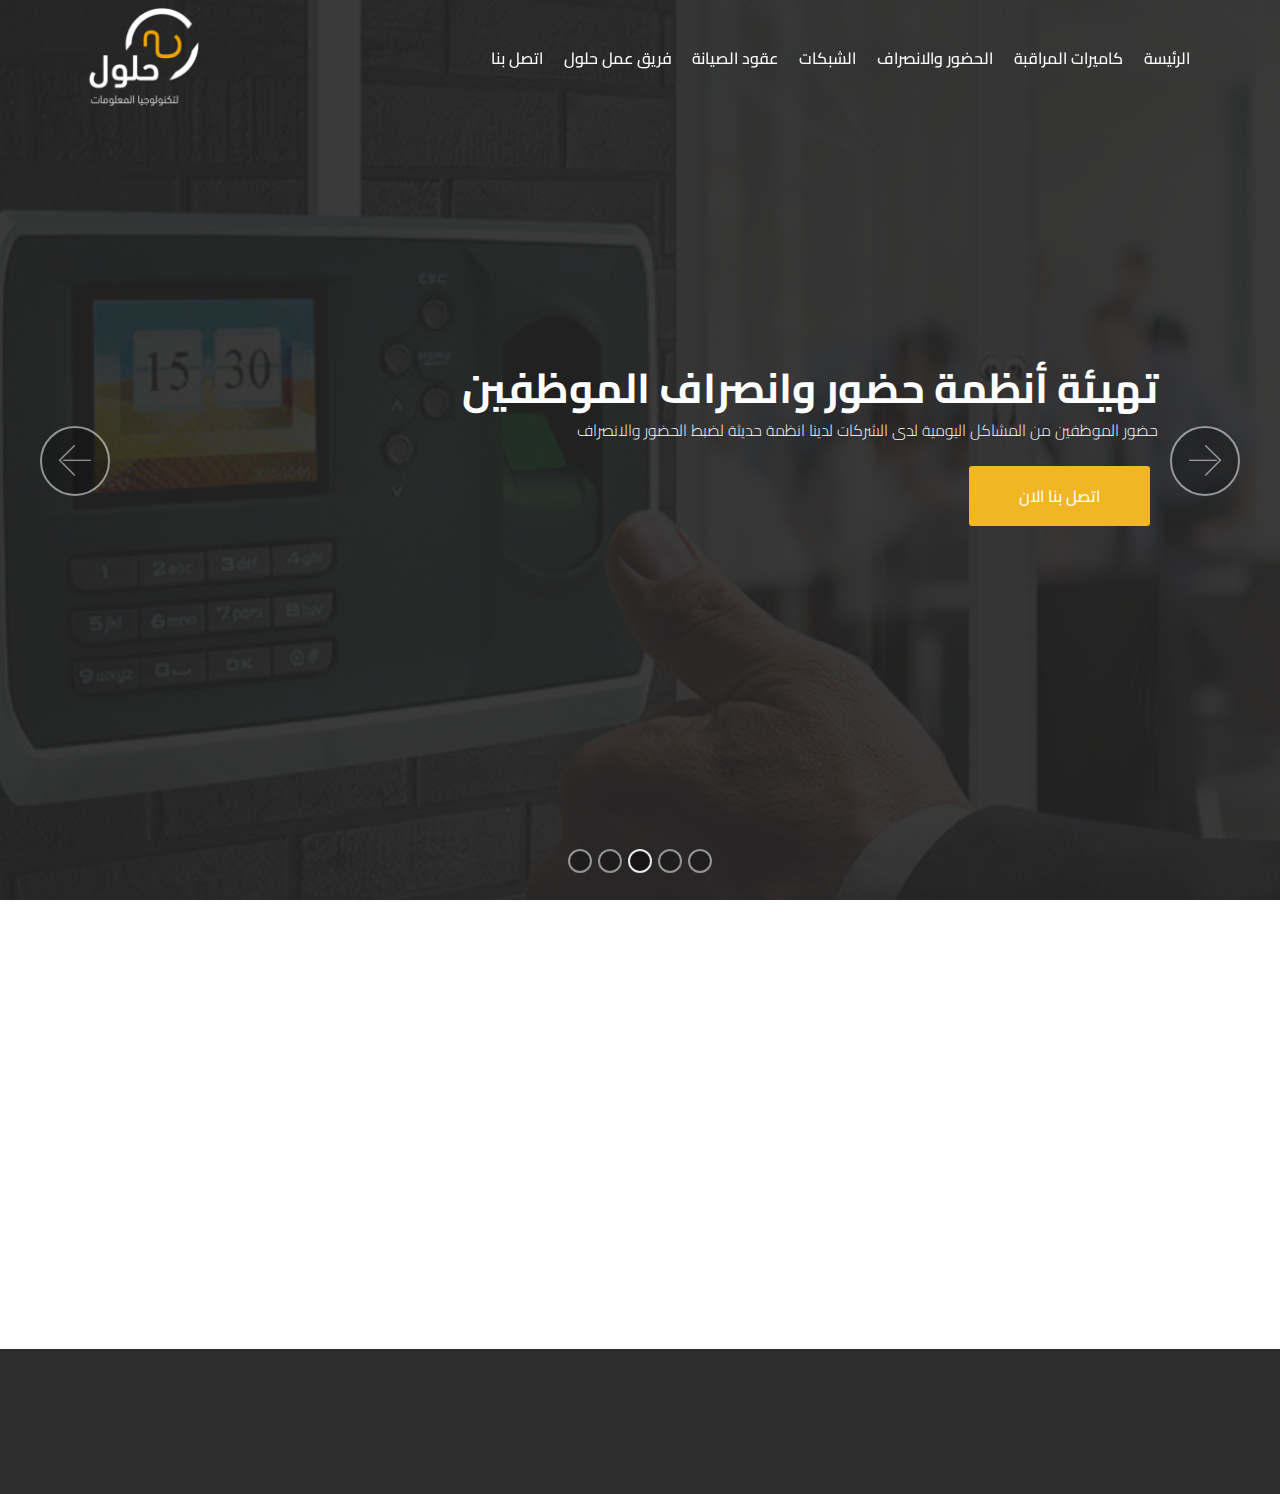
==== index.html @ 1676a1fb "create github pages" ====
<!DOCTYPE html>
<html  >
<head>
  <!-- Site made with Mobirise Website Builder v4.10.4, https://mobirise.com -->
  <meta charset="UTF-8">
  <meta http-equiv="X-UA-Compatible" content="IE=edge">
  <meta name="generator" content="Mobirise v4.10.4, mobirise.com">
  <meta name="viewport" content="width=device-width, initial-scale=1, minimum-scale=1">
  <link rel="shortcut icon" href="assets/images/logo-7oollool-122x101.png" type="image/x-icon">
  <meta name="description" content="">
  
  <title>Home</title>
  <link rel="stylesheet" href="assets/web/assets/mobirise-icons/mobirise-icons.css">
  <link rel="stylesheet" href="assets/tether/tether.min.css">
  <link rel="stylesheet" href="assets/bootstrap/css/bootstrap.min.css">
  <link rel="stylesheet" href="assets/bootstrap/css/bootstrap-grid.min.css">
  <link rel="stylesheet" href="assets/bootstrap/css/bootstrap-reboot.min.css">
  <link rel="stylesheet" href="assets/dropdown/css/style.css">
  <link rel="stylesheet" href="assets/socicon/css/styles.css">
  <link rel="stylesheet" href="assets/animatecss/animate.min.css">
  <link rel="stylesheet" href="assets/theme/css/style.css">
  <link rel="stylesheet" href="assets/mobirise/css/mbr-additional.css" type="text/css">
  
  
  
</head>
<body>
  <section class="menu cid-qTkzRZLJNu" once="menu" id="menu1-0">

    

    <nav class="navbar navbar-expand beta-menu navbar-dropdown align-items-center navbar-fixed-top navbar-toggleable-sm bg-color transparent">
        <button class="navbar-toggler navbar-toggler-right" type="button" data-toggle="collapse" data-target="#navbarSupportedContent" aria-controls="navbarSupportedContent" aria-expanded="false" aria-label="Toggle navigation">
            <div class="hamburger">
                <span></span>
                <span></span>
                <span></span>
                <span></span>
            </div>
        </button>
        <div class="menu-logo">
            <div class="navbar-brand">
                <span class="navbar-logo">
                    <a href="https://mobirise.com">
                         <img src="assets/images/logo-7oollool-122x101.png" alt="Mobirise" title="" style="height: 6.2rem;">
                    </a>
                </span>
                <span class="navbar-caption-wrap"><a class="navbar-caption text-white display-4" href="https://mobirise.com"></a></span>
            </div>
        </div>
        <div class="collapse navbar-collapse" id="navbarSupportedContent">
            <ul class="navbar-nav nav-dropdown nav-right" data-app-modern-menu="true"><li class="nav-item"><a class="nav-link link text-white display-4" href="index.html#contacts3-e">اتصل بنا</a></li><li class="nav-item"><a class="nav-link link text-white display-4" href="index.html">فريق عمل حلول</a></li><li class="nav-item">
                    <a class="nav-link link text-white display-4" href="index.html">عقود الصيانة</a>
                </li><li class="nav-item"><a class="nav-link link text-white display-4" href="index.html">
                        
                        الشبكات</a></li>
                <li class="nav-item"><a class="nav-link link text-white display-4" href="index.html">الحضور والانصراف</a></li><li class="nav-item"><a class="nav-link link text-white display-4" href="index.html">كاميرات المراقبة</a></li><li class="nav-item"><a class="nav-link link text-white display-4" href="index.html">الرئيسة</a></li></ul>
            
        </div>
    </nav>
</section>

<section class="engine"><a href="https://mobirise.info/v">html templates</a></section><section class="carousel slide cid-ru3PYH4fWN" data-interval="false" id="slider1-d">

    

    <div class="full-screen"><div class="mbr-slider slide carousel" data-pause="true" data-keyboard="false" data-ride="carousel" data-interval="3000"><ol class="carousel-indicators"><li data-app-prevent-settings="" data-target="#slider1-d" data-slide-to="0"></li><li data-app-prevent-settings="" data-target="#slider1-d" data-slide-to="1"></li><li data-app-prevent-settings="" data-target="#slider1-d" class=" active" data-slide-to="2"></li><li data-app-prevent-settings="" data-target="#slider1-d" data-slide-to="3"></li><li data-app-prevent-settings="" data-target="#slider1-d" data-slide-to="4"></li></ol><div class="carousel-inner" role="listbox"><div class="carousel-item slider-fullscreen-image" data-bg-video-slide="false" style="background-image: url(assets/images/closed-circuit-television-security-surveillance-207574-2000x1333.jpg);"><div class="container container-slide"><div class="image_wrapper"><div class="mbr-overlay" style="opacity: 0.9; background-color: rgb(37, 37, 37);"></div><img src="assets/images/closed-circuit-television-security-surveillance-207574-2000x1333.jpg"><div class="carousel-caption justify-content-center"><div class="col-10 align-right"><h2 class="mbr-fonts-style display-1"><strong>كاميرات مراقبة</strong></h2><p class="lead mbr-text mbr-fonts-style display-5">لدينا احدث انظمة كاميرات المراقبة للشركات والمدارس وتصلح لجميع الاغراض</p><div class="mbr-section-btn" buttons="0"><a class="btn display-5 btn-primary" href="index.html#contacts3-e">اتصل بنا الان&nbsp;</a> </div></div></div></div></div></div><div class="carousel-item slider-fullscreen-image" data-bg-video-slide="false" style="background-image: url(assets/images/mbr-1920x1397.jpg);"><div class="container container-slide"><div class="image_wrapper"><div class="mbr-overlay" style="opacity: 0.9; background-color: rgb(37, 37, 37);"></div><img src="assets/images/mbr-1920x1397.jpg"><div class="carousel-caption justify-content-center"><div class="col-10 align-right"><h2 class="mbr-fonts-style display-1"><strong>تصميم وتنفيذ شبكات المعلومات والسيرفرات</strong></h2><p class="lead mbr-text mbr-fonts-style display-5">تقوم حلول بتصميم وتنفيذ شبكات المعلومات باحدث الاجهزة كذلك السيرفرات</p><div class="mbr-section-btn" buttons="0"><a class="btn display-5 btn-primary" href="index.html#contacts3-e">اتصل بنا الان </a> </div></div></div></div></div></div><div class="carousel-item slider-fullscreen-image active" data-bg-video-slide="false" style="background-image: url(assets/images/time-attendance-system-1-678x424.jpg);"><div class="container container-slide"><div class="image_wrapper"><div class="mbr-overlay" style="opacity: 0.9; background-color: rgb(37, 37, 37);"></div><img src="assets/images/time-attendance-system-1-678x424.jpg"><div class="carousel-caption justify-content-center"><div class="col-10 align-right"><h2 class="mbr-fonts-style display-1"><strong>&nbsp;تهيئة أنظمة حضور وانصراف الموظفين</strong></h2><p class="lead mbr-text mbr-fonts-style display-5">حضور الموظفين من المشاكل اليومية لدى الشركات لدينا انظمة حديثة لضبط الحضور والانصراف</p><div class="mbr-section-btn" buttons="0"><a class="btn display-5 btn-primary" href="index.html#contacts3-e">اتصل بنا الان </a> </div></div></div></div></div></div><div class="carousel-item slider-fullscreen-image" data-bg-video-slide="false" style="background-image: url(assets/images/l-10157798-2-600x532.jpg);"><div class="container container-slide"><div class="image_wrapper"><div class="mbr-overlay" style="opacity: 0.9; background-color: rgb(37, 37, 37);"></div><img src="assets/images/l-10157798-2-600x532.jpg"><div class="carousel-caption justify-content-center"><div class="col-10 align-right"><h2 class="mbr-fonts-style display-1"><strong>صيانة كافة انواع الطابعات والاسكانرات</strong></h2><p class="lead mbr-text mbr-fonts-style display-5">تقوم حلول بصيانة جميع الاجهزة</p><div class="mbr-section-btn" buttons="0"><a class="btn display-5 btn-primary" href="index.html#contacts3-e">اتصل بنا الان </a> </div></div></div></div></div></div><div class="carousel-item slider-fullscreen-image" data-bg-video-slide="false" style="background-image: url(assets/images/mbr-1920x1277.jpg);"><div class="container container-slide"><div class="image_wrapper"><div class="mbr-overlay" style="opacity: 0.9; background-color: rgb(37, 37, 37);"></div><img src="assets/images/mbr-1920x1277.jpg"><div class="carousel-caption justify-content-center"><div class="col-10 align-right"><h2 class="mbr-fonts-style display-1"><strong>تقديم الدعم الفنى للمؤسسات والشركات&nbsp;</strong></h2><p class="lead mbr-text mbr-fonts-style display-5">نقدم فى حلول عقود صيانة سنوية للشركات لضمان مستوى خدمة جيدة</p><div class="mbr-section-btn" buttons="0"><a class="btn display-5 btn-primary" href="index.html#contacts3-e">اتصل بنا الان&nbsp;</a> </div></div></div></div></div></div></div><a data-app-prevent-settings="" class="carousel-control carousel-control-prev" role="button" data-slide="prev" href="#slider1-d"><span aria-hidden="true" class="mbri-left mbr-iconfont"></span><span class="sr-only">Previous</span></a><a data-app-prevent-settings="" class="carousel-control carousel-control-next" role="button" data-slide="next" href="#slider1-d"><span aria-hidden="true" class="mbri-right mbr-iconfont"></span><span class="sr-only">Next</span></a></div></div>

</section>

<section class="mbr-section contacts3 cid-ru4578Uzch" id="contacts3-e">
    <!---->
    
    <!---->
    <!--Overlay-->
    
    <!--Container-->
    <div class="container">
        <div class="row">
            <!--Titles-->
            <div class="title col-12">
                <h2 class="align-left mbr-fonts-style display-1"><strong>اتصل بنا</strong></h2>
                
            </div>
            <div class="col-12">
                <div class="row">
                    <div class="col-12 col-md-6">
                        <div class="wrapper">
                            <span class="iconfont-wrapper">
                                <span class="amp-iconfont icon fa-thumbs-o-up fa"></span>
                            </span>
                            <div class="b-info b-adress">
                                <h5 class="align-left mbr-fonts-style display-5">
                                    العنوان</h5>
                                <p class="mbr-text align-left mbr-fonts-style display-7">
                                    شارع احمد عرابى</p>
                            </div>
                        </div>
                    </div>
                    <div class="col-12 col-md-6">
                        <div class="wrapper">
                            <span class="iconfont-wrapper">
                                <span class="amp-iconfont icon fa-phone fa"></span>
                            </span>
                            <div class="b-info b-phone">
                                <h5 class="align-left mbr-fonts-style display-5">
                                    ارقام التليفونات</h5>
                                <p class="mbr-text align-left mbr-fonts-style display-7">
                                    01554900015</p>
                            </div>
                        </div>
                    </div>
                    <div class="col-12 col-md-6">
                        <div class="wrapper">
                            <span class="iconfont-wrapper">
                                <span class="amp-iconfont icon fa-comment-o fa"></span>
                            </span>
                            <div class="b-info b-mail">
                                <h5 class="align-left mbr-fonts-style display-5">
                                    البريد الاليكترونى</h5>
                                <p class="mbr-text align-left mbr-fonts-style display-7">
                                    info@7oollool.com</p>
                            </div>
                        </div>
                    </div>
                    <div class="col-12 col-md-6">
                        <div class="wrapper">
                            <span class="iconfont-wrapper">
                                <span class="amp-iconfont icon fa-th-large fa"></span>
                            </span>
                            <div class="b-info b-mail">
                                <h5 class="align-left mbr-fonts-style display-5">
                                    ساعات العمل</h5>
                                <p class="mbr-text align-left mbr-fonts-style display-7">من الساعة 8 الى 9 مساءا</p>
                            </div>
                        </div>
                    </div>
                </div>
            </div>
        </div>
    </div>
</section>

<section once="footers" class="cid-ru45fCv34z" id="footer7-f">

    

    

    <div class="container">
        <div class="media-container-row align-center mbr-white">
            <div class="row row-links">
                <ul class="foot-menu">
                    
                    
                    
                    
                    
                <li class="foot-menu-item mbr-fonts-style display-7"></li><li class="foot-menu-item mbr-fonts-style display-7"></li><li class="foot-menu-item mbr-fonts-style display-7"></li><li class="foot-menu-item mbr-fonts-style display-7"></li><li class="foot-menu-item mbr-fonts-style display-7"></li></ul>
            </div>
            <div class="row social-row">
                <div class="social-list align-right pb-2">
                    
                    
                    
                    
                    
                    
                <div class="soc-item">
                        <a href="index.html" target="_blank">
                            <span class="mbr-iconfont mbr-iconfont-social socicon-twitter socicon"></span>
                        </a>
                    </div><div class="soc-item">
                        <a href="https://www.facebook.com/7oollool" target="_blank">
                            <span class="mbr-iconfont mbr-iconfont-social socicon-facebook socicon"></span>
                        </a>
                    </div><div class="soc-item">
                        <a href="index.html" target="_blank">
                            <span class="mbr-iconfont mbr-iconfont-social socicon-youtube socicon"></span>
                        </a>
                    </div><div class="soc-item">
                        <a href="index.html" target="_blank">
                            <span class="mbr-iconfont mbr-iconfont-social socicon-instagram socicon"></span>
                        </a>
                    </div><div class="soc-item">
                        <a href="index.html" target="_blank">
                            <span class="mbr-iconfont mbr-iconfont-social socicon-googleplus socicon"></span>
                        </a>
                    </div><div class="soc-item">
                        <a href="index.html" target="_blank">
                            <span class="mbr-iconfont mbr-iconfont-social socicon-behance socicon"></span>
                        </a>
                    </div></div>
            </div>
            <div class="row row-copirayt">
                <p class="mbr-text mb-0 mbr-fonts-style mbr-white align-center display-7">
                    جميع الحقوق محفوظة لشركة حلول لتكنولوجيا المعلومات</p>
            </div>
        </div>
    </div>
</section>


  <script src="assets/web/assets/jquery/jquery.min.js"></script>
  <script src="assets/popper/popper.min.js"></script>
  <script src="assets/tether/tether.min.js"></script>
  <script src="assets/bootstrap/js/bootstrap.min.js"></script>
  <script src="assets/smoothscroll/smooth-scroll.js"></script>
  <script src="assets/dropdown/js/nav-dropdown.js"></script>
  <script src="assets/dropdown/js/navbar-dropdown.js"></script>
  <script src="assets/touchswipe/jquery.touch-swipe.min.js"></script>
  <script src="assets/viewportchecker/jquery.viewportchecker.js"></script>
  <script src="assets/ytplayer/jquery.mb.ytplayer.min.js"></script>
  <script src="assets/vimeoplayer/jquery.mb.vimeo_player.js"></script>
  <script src="assets/bootstrapcarouselswipe/bootstrap-carousel-swipe.js"></script>
  <script src="assets/theme/js/script.js"></script>
  <script src="assets/slidervideo/script.js"></script>
  
  
 <div id="scrollToTop" class="scrollToTop mbr-arrow-up"><a style="text-align: center;"><i class="mbr-arrow-up-icon mbr-arrow-up-icon-cm cm-icon cm-icon-smallarrow-up"></i></a></div>
    <input name="animation" type="hidden">
  </body>
</html>
---- assets/web/assets/mobirise-icons/mobirise-icons.css ----
@font-face {
  font-family: 'MobiriseIcons';
  src:  url('mobirise-icons.eot?spat4u');
  src:  url('mobirise-icons.eot?spat4u#iefix') format('embedded-opentype'),
    url('mobirise-icons.ttf?spat4u') format('truetype'),
    url('mobirise-icons.woff?spat4u') format('woff'),
    url('mobirise-icons.svg?spat4u#MobiriseIcons') format('svg');
  font-weight: normal;
  font-style: normal;
}

[class^="mbri-"], [class*=" mbri-"] {
  /* use !important to prevent issues with browser extensions that change fonts */
  font-family: MobiriseIcons !important;
  speak: none;
  font-style: normal;
  font-weight: normal;
  font-variant: normal;
  text-transform: none;
  line-height: 1;

  /* Better Font Rendering =========== */
  -webkit-font-smoothing: antialiased;
  -moz-osx-font-smoothing: grayscale;
}

.mbri-add-submenu:before {
  content: "\e900";
}
.mbri-alert:before {
  content: "\e901";
}
.mbri-align-center:before {
  content: "\e902";
}
.mbri-align-justify:before {
  content: "\e903";
}
.mbri-align-left:before {
  content: "\e904";
}
.mbri-align-right:before {
  content: "\e905";
}
.mbri-android:before {
  content: "\e906";
}
.mbri-apple:before {
  content: "\e907";
}
.mbri-arrow-down:before {
  content: "\e908";
}
.mbri-arrow-next:before {
  content: "\e909";
}
.mbri-arrow-prev:before {
  content: "\e90a";
}
.mbri-arrow-up:before {
  content: "\e90b";
}
.mbri-bold:before {
  content: "\e90c";
}
.mbri-bookmark:before {
  content: "\e90d";
}
.mbri-bootstrap:before {
  content: "\e90e";
}
.mbri-briefcase:before {
  content: "\e90f";
}
.mbri-browse:before {
  content: "\e910";
}
.mbri-bulleted-list:before {
  content: "\e911";
}
.mbri-calendar:before {
  content: "\e912";
}
.mbri-camera:before {
  content: "\e913";
}
.mbri-cart-add:before {
  content: "\e914";
}
.mbri-cart-full:before {
  content: "\e915";
}
.mbri-cash:before {
  content: "\e916";
}
.mbri-change-style:before {
  content: "\e917";
}
.mbri-chat:before {
  content: "\e918";
}
.mbri-clock:before {
  content: "\e919";
}
.mbri-close:before {
  content: "\e91a";
}
.mbri-cloud:before {
  content: "\e91b";
}
.mbri-code:before {
  content: "\e91c";
}
.mbri-contact-form:before {
  content: "\e91d";
}
.mbri-credit-card:before {
  content: "\e91e";
}
.mbri-cursor-click:before {
  content: "\e91f";
}
.mbri-cust-feedback:before {
  content: "\e920";
}
.mbri-database:before {
  content: "\e921";
}
.mbri-delivery:before {
  content: "\e922";
}
.mbri-desktop:before {
  content: "\e923";
}
.mbri-devices:before {
  content: "\e924";
}
.mbri-down:before {
  content: "\e925";
}
.mbri-download:before {
  content: "\e989";
}
.mbri-drag-n-drop:before {
  content: "\e927";
}
.mbri-drag-n-drop2:before {
  content: "\e928";
}
.mbri-edit:before {
  content: "\e929";
}
.mbri-edit2:before {
  content: "\e92a";
}
.mbri-error:before {
  content: "\e92b";
}
.mbri-extension:before {
  content: "\e92c";
}
.mbri-features:before {
  content: "\e92d";
}
.mbri-file:before {
  content: "\e92e";
}
.mbri-flag:before {
  content: "\e92f";
}
.mbri-folder:before {
  content: "\e930";
}
.mbri-gift:before {
  content: "\e931";
}
.mbri-github:before {
  content: "\e932";
}
.mbri-globe:before {
  content: "\e933";
}
.mbri-globe-2:before {
  content: "\e934";
}
.mbri-growing-chart:before {
  content: "\e935";
}
.mbri-hearth:before {
  content: "\e936";
}
.mbri-help:before {
  content: "\e937";
}
.mbri-home:before {
  content: "\e938";
}
.mbri-hot-cup:before {
  content: "\e939";
}
.mbri-idea:before {
  content: "\e93a";
}
.mbri-image-gallery:before {
  content: "\e93b";
}
.mbri-image-slider:before {
  content: "\e93c";
}
.mbri-info:before {
  content: "\e93d";
}
.mbri-italic:before {
  content: "\e93e";
}
.mbri-key:before {
  content: "\e93f";
}
.mbri-laptop:before {
  content: "\e940";
}
.mbri-layers:before {
  content: "\e941";
}
.mbri-left-right:before {
  content: "\e942";
}
.mbri-left:before {
  content: "\e943";
}
.mbri-letter:before {
  content: "\e944";
}
.mbri-like:before {
  content: "\e945";
}
.mbri-link:before {
  content: "\e946";
}
.mbri-lock:before {
  content: "\e947";
}
.mbri-login:before {
  content: "\e948";
}
.mbri-logout:before {
  content: "\e949";
}
.mbri-magic-stick:before {
  content: "\e94a";
}
.mbri-map-pin:before {
  content: "\e94b";
}
.mbri-menu:before {
  content: "\e94c";
}
.mbri-mobile:before {
  content: "\e94d";
}
.mbri-mobile2:before {
  content: "\e94e";
}
.mbri-mobirise:before {
  content: "\e94f";
}
.mbri-more-horizontal:before {
  content: "\e950";
}
.mbri-more-vertical:before {
  content: "\e951";
}
.mbri-music:before {
  content: "\e952";
}
.mbri-new-file:before {
  content: "\e953";
}
.mbri-numbered-list:before {
  content: "\e954";
}
.mbri-opened-folder:before {
  content: "\e955";
}
.mbri-pages:before {
  content: "\e956";
}
.mbri-paper-plane:before {
  content: "\e957";
}
.mbri-paperclip:before {
  content: "\e958";
}
.mbri-photo:before {
  content: "\e959";
}
.mbri-photos:before {
  content: "\e95a";
}
.mbri-pin:before {
  content: "\e95b";
}
.mbri-play:before {
  content: "\e95c";
}
.mbri-plus:before {
  content: "\e95d";
}
.mbri-preview:before {
  content: "\e95e";
}
.mbri-print:before {
  content: "\e95f";
}
.mbri-protect:before {
  content: "\e960";
}
.mbri-question:before {
  content: "\e961";
}
.mbri-quote-left:before {
  content: "\e962";
}
.mbri-quote-right:before {
  content: "\e963";
}
.mbri-refresh:before {
  content: "\e964";
}
.mbri-responsive:before {
  content: "\e965";
}
.mbri-right:before {
  content: "\e966";
}
.mbri-rocket:before {
  content: "\e967";
}
.mbri-sad-face:before {
  content: "\e968";
}
.mbri-sale:before {
  content: "\e969";
}
.mbri-save:before {
  content: "\e96a";
}
.mbri-search:before {
  content: "\e96b";
}
.mbri-setting:before {
  content: "\e96c";
}
.mbri-setting2:before {
  content: "\e96d";
}
.mbri-setting3:before {
  content: "\e96e";
}
.mbri-share:before {
  content: "\e96f";
}
.mbri-shopping-bag:before {
  content: "\e970";
}
.mbri-shopping-basket:before {
  content: "\e971";
}
.mbri-shopping-cart:before {
  content: "\e972";
}
.mbri-sites:before {
  content: "\e973";
}
.mbri-smile-face:before {
  content: "\e974";
}
.mbri-speed:before {
  content: "\e975";
}
.mbri-star:before {
  content: "\e976";
}
.mbri-success:before {
  content: "\e977";
}
.mbri-sun:before {
  content: "\e978";
}
.mbri-sun2:before {
  content: "\e979";
}
.mbri-tablet:before {
  content: "\e97a";
}
.mbri-tablet-vertical:before {
  content: "\e97b";
}
.mbri-target:before {
  content: "\e97c";
}
.mbri-timer:before {
  content: "\e97d";
}
.mbri-to-ftp:before {
  content: "\e97e";
}
.mbri-to-local-drive:before {
  content: "\e97f";
}
.mbri-touch-swipe:before {
  content: "\e980";
}
.mbri-touch:before {
  content: "\e981";
}
.mbri-trash:before {
  content: "\e982";
}
.mbri-underline:before {
  content: "\e983";
}
.mbri-unlink:before {
  content: "\e984";
}
.mbri-unlock:before {
  content: "\e985";
}
.mbri-up-down:before {
  content: "\e986";
}
.mbri-up:before {
  content: "\e987";
}
.mbri-update:before {
  content: "\e988";
}
.mbri-upload:before {
 content: "\e926"; 
}
.mbri-user:before {
  content: "\e98a";
}
.mbri-user2:before {
  content: "\e98b";
}
.mbri-users:before {
  content: "\e98c";
}
.mbri-video:before {
  content: "\e98d";
}
.mbri-video-play:before {
  content: "\e98e";
}
.mbri-watch:before {
  content: "\e98f";
}
.mbri-website-theme:before {
  content: "\e990";
}
.mbri-wifi:before {
  content: "\e991";
}
.mbri-windows:before {
  content: "\e992";
}
.mbri-zoom-out:before {
  content: "\e993";
}
.mbri-redo:before {
  content: "\e994";
}
.mbri-undo:before {
  content: "\e995";
}
---- assets/dropdown/css/style.css ----
.navbar-dropdown {
  left: 0;
  padding: 0;
  position: absolute;
  right: 0;
  top: 0;
  transition: all 0.45s ease;
  z-index: 1030;
  background: #282828; }
  .navbar-dropdown .navbar-logo {
    margin-right: 0.8rem;
    transition: margin 0.3s ease-in-out;
    vertical-align: middle; }
    .navbar-dropdown .navbar-logo img {
      height: 3.125rem;
      transition: all 0.3s ease-in-out; }
    .navbar-dropdown .navbar-logo.mbr-iconfont {
      font-size: 3.125rem;
      line-height: 3.125rem; }
  .navbar-dropdown .navbar-caption {
    font-weight: 700;
    white-space: normal;
    vertical-align: -4px;
    line-height: 3.125rem !important; }
    .navbar-dropdown .navbar-caption, .navbar-dropdown .navbar-caption:hover {
      color: inherit;
      text-decoration: none; }
  .navbar-dropdown .mbr-iconfont + .navbar-caption {
    vertical-align: -1px; }
  .navbar-dropdown.navbar-fixed-top {
    position: fixed; }
  .navbar-dropdown .navbar-brand span {
    vertical-align: -4px; }
  .navbar-dropdown.bg-color.transparent {
    background: none; }
  .navbar-dropdown.navbar-short .navbar-brand {
    padding: 0.625rem 0; }
    .navbar-dropdown.navbar-short .navbar-brand span {
      vertical-align: -1px; }
  .navbar-dropdown.navbar-short .navbar-caption {
    line-height: 2.375rem !important;
    vertical-align: -2px; }
  .navbar-dropdown.navbar-short .navbar-logo {
    margin-right: 0.5rem; }
    .navbar-dropdown.navbar-short .navbar-logo img {
      height: 2.375rem; }
    .navbar-dropdown.navbar-short .navbar-logo.mbr-iconfont {
      font-size: 2.375rem;
      line-height: 2.375rem; }
  .navbar-dropdown.navbar-short .mbr-table-cell {
    height: 3.625rem; }
  .navbar-dropdown .navbar-close {
    left: 0.6875rem;
    position: fixed;
    top: 0.75rem;
    z-index: 1000; }
  .navbar-dropdown .hamburger-icon {
    content: "";
    display: inline-block;
    vertical-align: middle;
    width: 16px;
    -webkit-box-shadow: 0 -6px 0 1px #282828,0 0 0 1px #282828,0 6px 0 1px #282828;
    -moz-box-shadow: 0 -6px 0 1px #282828,0 0 0 1px #282828,0 6px 0 1px #282828;
    box-shadow: 0 -6px 0 1px #282828,0 0 0 1px #282828,0 6px 0 1px #282828; }

.dropdown-menu .dropdown-toggle[data-toggle="dropdown-submenu"]::after {
  border-bottom: 0.35em solid transparent;
  border-left: 0.35em solid;
  border-right: 0;
  border-top: 0.35em solid transparent;
  margin-left: 0.3rem; }

.dropdown-menu .dropdown-item:focus {
  outline: 0; }

.nav-dropdown {
  font-size: 0.75rem;
  font-weight: 500;
  height: auto !important; }
  .nav-dropdown .nav-btn {
    padding-left: 1rem; }
  .nav-dropdown .link {
    margin: .667em 1.667em;
    font-weight: 500;
    padding: 0;
    transition: color .2s ease-in-out; }
    .nav-dropdown .link.dropdown-toggle {
      margin-right: 2.583em; }
      .nav-dropdown .link.dropdown-toggle::after {
        margin-left: .25rem;
        border-top: 0.35em solid;
        border-right: 0.35em solid transparent;
        border-left: 0.35em solid transparent;
        border-bottom: 0; }
      .nav-dropdown .link.dropdown-toggle[aria-expanded="true"] {
        margin: 0;
        padding: 0.667em 3.263em  0.667em 1.667em; }
  .nav-dropdown .link::after,
  .nav-dropdown .dropdown-item::after {
    color: inherit; }
  .nav-dropdown .btn {
    font-size: 0.75rem;
    font-weight: 700;
    letter-spacing: 0;
    margin-bottom: 0;
    padding-left: 1.25rem;
    padding-right: 1.25rem; }
  .nav-dropdown .dropdown-menu {
    border-radius: 0;
    border: 0;
    left: 0;
    margin: 0;
    padding-bottom: 1.25rem;
    padding-top: 1.25rem;
    position: relative; }
  .nav-dropdown .dropdown-submenu {
    margin-left: 0.125rem;
    top: 0; }
  .nav-dropdown .dropdown-item {
    font-weight: 500;
    line-height: 2;
    padding: 0.3846em 4.615em 0.3846em 1.5385em;
    position: relative;
    transition: color .2s ease-in-out, background-color .2s ease-in-out; }
    .nav-dropdown .dropdown-item::after {
      margin-top: -0.3077em;
      position: absolute;
      right: 1.1538em;
      top: 50%; }
    .nav-dropdown .dropdown-item:focus, .nav-dropdown .dropdown-item:hover {
      background: none; }

@media (max-width: 767px) {
  .nav-dropdown.navbar-toggleable-sm {
    bottom: 0;
    display: none;
    left: 0;
    overflow-x: hidden;
    position: fixed;
    top: 0;
    transform: translateX(-100%);
    -ms-transform: translateX(-100%);
    -webkit-transform: translateX(-100%);
    width: 18.75rem;
    z-index: 999; } }
.nav-dropdown.navbar-toggleable-xl {
  bottom: 0;
  display: none;
  left: 0;
  overflow-x: hidden;
  position: fixed;
  top: 0;
  transform: translateX(-100%);
  -ms-transform: translateX(-100%);
  -webkit-transform: translateX(-100%);
  width: 18.75rem;
  z-index: 999; }

.nav-dropdown-sm {
  display: block !important;
  overflow-x: hidden;
  overflow: auto;
  padding-top: 3.875rem; }
  .nav-dropdown-sm::after {
    content: "";
    display: block;
    height: 3rem;
    width: 100%; }
  .nav-dropdown-sm.collapse.in ~ .navbar-close {
    display: block !important; }
  .nav-dropdown-sm.collapsing, .nav-dropdown-sm.collapse.in {
    transform: translateX(0);
    -ms-transform: translateX(0);
    -webkit-transform: translateX(0);
    transition: all 0.25s ease-out;
    -webkit-transition: all 0.25s ease-out;
    background: #282828; }
  .nav-dropdown-sm.collapsing[aria-expanded="false"] {
    transform: translateX(-100%);
    -ms-transform: translateX(-100%);
    -webkit-transform: translateX(-100%); }
  .nav-dropdown-sm .nav-item {
    display: block;
    margin-left: 0 !important;
    padding-left: 0; }
  .nav-dropdown-sm .link,
  .nav-dropdown-sm .dropdown-item {
    border-top: 1px dotted rgba(255, 255, 255, 0.1);
    font-size: 0.8125rem;
    line-height: 1.6;
    margin: 0 !important;
    padding: 0.875rem 2.4rem 0.875rem 1.5625rem !important;
    position: relative;
    white-space: normal; }
    .nav-dropdown-sm .link:focus, .nav-dropdown-sm .link:hover,
    .nav-dropdown-sm .dropdown-item:focus,
    .nav-dropdown-sm .dropdown-item:hover {
      background: rgba(0, 0, 0, 0.2) !important;
      color: #c0a375; }
  .nav-dropdown-sm .nav-btn {
    position: relative;
    padding: 1.5625rem 1.5625rem 0 1.5625rem; }
    .nav-dropdown-sm .nav-btn::before {
      border-top: 1px dotted rgba(255, 255, 255, 0.1);
      content: "";
      left: 0;
      position: absolute;
      top: 0;
      width: 100%; }
    .nav-dropdown-sm .nav-btn + .nav-btn {
      padding-top: 0.625rem; }
      .nav-dropdown-sm .nav-btn + .nav-btn::before {
        display: none; }
  .nav-dropdown-sm .btn {
    padding: 0.625rem 0; }
  .nav-dropdown-sm .dropdown-toggle[data-toggle="dropdown-submenu"]::after {
    margin-left: .25rem;
    border-top: 0.35em solid;
    border-right: 0.35em solid transparent;
    border-left: 0.35em solid transparent;
    border-bottom: 0; }
  .nav-dropdown-sm .dropdown-toggle[data-toggle="dropdown-submenu"][aria-expanded="true"]::after {
    border-top: 0;
    border-right: 0.35em solid transparent;
    border-left: 0.35em solid transparent;
    border-bottom: 0.35em solid; }
  .nav-dropdown-sm .dropdown-menu {
    margin: 0;
    padding: 0;
    position: relative;
    top: 0;
    left: 0;
    width: 100%;
    border: 0;
    float: none;
    border-radius: 0;
    background: none; }
  .nav-dropdown-sm .dropdown-submenu {
    left: 100%;
    margin-left: 0.125rem;
    margin-top: -1.25rem;
    top: 0; }

.navbar-toggleable-sm .nav-dropdown .dropdown-menu {
  position: absolute; }

.navbar-toggleable-sm .nav-dropdown .dropdown-submenu {
  left: 100%;
  margin-left: 0.125rem;
  margin-top: -1.25rem;
  top: 0; }

.navbar-toggleable-sm.opened .nav-dropdown .dropdown-menu {
  position: relative; }

.navbar-toggleable-sm.opened .nav-dropdown .dropdown-submenu {
  left: 0;
  margin-left: 00rem;
  margin-top: 0rem;
  top: 0; }

.is-builder .nav-dropdown.collapsing {
  transition: none !important; }

/*# sourceMappingURL=style.css.map */
---- assets/socicon/css/styles.css ----
@charset "UTF-8";

@font-face {
  font-family: "socicon";
  src:url("../fonts/socicon.eot");
  src:url("../fonts/socicon.eot?#iefix") format("embedded-opentype"),
    url("../fonts/socicon.woff") format("woff"),
    url("../fonts/socicon.ttf") format("truetype"),
    url("../fonts/socicon.svg#socicon") format("svg");
  font-weight: normal;
  font-style: normal;

}

[data-icon]:before {
  font-family: "socicon" !important;
  content: attr(data-icon);
  font-style: normal !important;
  font-weight: normal !important;
  font-variant: normal !important;
  text-transform: none !important;
  speak: none;
  line-height: 1;
  -webkit-font-smoothing: antialiased;
  -moz-osx-font-smoothing: grayscale;
}

[class^="socicon-"]:before,
[class*=" socicon-"]:before {
  font-family: "socicon" !important;
  font-style: normal !important;
  font-weight: normal !important;
  font-variant: normal !important;
  text-transform: none !important;
  speak: none;
  line-height: 1;
  -webkit-font-smoothing: antialiased;
  -moz-osx-font-smoothing: grayscale;
}

.socicon-modelmayhem:before {
  content: "\e000";
}
.socicon-mixcloud:before {
  content: "\e001";
}
.socicon-drupal:before {
  content: "\e002";
}
.socicon-swarm:before {
  content: "\e003";
}
.socicon-istock:before {
  content: "\e004";
}
.socicon-yammer:before {
  content: "\e005";
}
.socicon-ello:before {
  content: "\e006";
}
.socicon-stackoverflow:before {
  content: "\e007";
}
.socicon-persona:before {
  content: "\e008";
}
.socicon-triplej:before {
  content: "\e009";
}
.socicon-houzz:before {
  content: "\e00a";
}
.socicon-rss:before {
  content: "\e00b";
}
.socicon-paypal:before {
  content: "\e00c";
}
.socicon-odnoklassniki:before {
  content: "\e00d";
}
.socicon-airbnb:before {
  content: "\e00e";
}
.socicon-periscope:before {
  content: "\e00f";
}
.socicon-outlook:before {
  content: "\e010";
}
.socicon-coderwall:before {
  content: "\e011";
}
.socicon-tripadvisor:before {
  content: "\e012";
}
.socicon-appnet:before {
  content: "\e013";
}
.socicon-goodreads:before {
  content: "\e014";
}
.socicon-tripit:before {
  content: "\e015";
}
.socicon-lanyrd:before {
  content: "\e016";
}
.socicon-slideshare:before {
  content: "\e017";
}
.socicon-buffer:before {
  content: "\e018";
}
.socicon-disqus:before {
  content: "\e019";
}
.socicon-vkontakte:before {
  content: "\e01a";
}
.socicon-whatsapp:before {
  content: "\e01b";
}
.socicon-patreon:before {
  content: "\e01c";
}
.socicon-storehouse:before {
  content: "\e01d";
}
.socicon-pocket:before {
  content: "\e01e";
}
.socicon-mail:before {
  content: "\e01f";
}
.socicon-blogger:before {
  content: "\e020";
}
.socicon-technorati:before {
  content: "\e021";
}
.socicon-reddit:before {
  content: "\e022";
}
.socicon-dribbble:before {
  content: "\e023";
}
.socicon-stumbleupon:before {
  content: "\e024";
}
.socicon-digg:before {
  content: "\e025";
}
.socicon-envato:before {
  content: "\e026";
}
.socicon-behance:before {
  content: "\e027";
}
.socicon-delicious:before {
  content: "\e028";
}
.socicon-deviantart:before {
  content: "\e029";
}
.socicon-forrst:before {
  content: "\e02a";
}
.socicon-play:before {
  content: "\e02b";
}
.socicon-zerply:before {
  content: "\e02c";
}
.socicon-wikipedia:before {
  content: "\e02d";
}
.socicon-apple:before {
  content: "\e02e";
}
.socicon-flattr:before {
  content: "\e02f";
}
.socicon-github:before {
  content: "\e030";
}
.socicon-renren:before {
  content: "\e031";
}
.socicon-friendfeed:before {
  content: "\e032";
}
.socicon-newsvine:before {
  content: "\e033";
}
.socicon-identica:before {
  content: "\e034";
}
.socicon-bebo:before {
  content: "\e035";
}
.socicon-zynga:before {
  content: "\e036";
}
.socicon-steam:before {
  content: "\e037";
}
.socicon-xbox:before {
  content: "\e038";
}
.socicon-windows:before {
  content: "\e039";
}
.socicon-qq:before {
  content: "\e03a";
}
.socicon-douban:before {
  content: "\e03b";
}
.socicon-meetup:before {
  content: "\e03c";
}
.socicon-playstation:before {
  content: "\e03d";
}
.socicon-android:before {
  content: "\e03e";
}
.socicon-snapchat:before {
  content: "\e03f";
}
.socicon-twitter:before {
  content: "\e040";
}
.socicon-facebook:before {
  content: "\e041";
}
.socicon-googleplus:before {
  content: "\e042";
}
.socicon-pinterest:before {
  content: "\e043";
}
.socicon-foursquare:before {
  content: "\e044";
}
.socicon-yahoo:before {
  content: "\e045";
}
.socicon-skype:before {
  content: "\e046";
}
.socicon-yelp:before {
  content: "\e047";
}
.socicon-feedburner:before {
  content: "\e048";
}
.socicon-linkedin:before {
  content: "\e049";
}
.socicon-viadeo:before {
  content: "\e04a";
}
.socicon-xing:before {
  content: "\e04b";
}
.socicon-myspace:before {
  content: "\e04c";
}
.socicon-soundcloud:before {
  content: "\e04d";
}
.socicon-spotify:before {
  content: "\e04e";
}
.socicon-grooveshark:before {
  content: "\e04f";
}
.socicon-lastfm:before {
  content: "\e050";
}
.socicon-youtube:before {
  content: "\e051";
}
.socicon-vimeo:before {
  content: "\e052";
}
.socicon-dailymotion:before {
  content: "\e053";
}
.socicon-vine:before {
  content: "\e054";
}
.socicon-flickr:before {
  content: "\e055";
}
.socicon-500px:before {
  content: "\e056";
}
.socicon-wordpress:before {
  content: "\e058";
}
.socicon-tumblr:before {
  content: "\e059";
}
.socicon-twitch:before {
  content: "\e05a";
}
.socicon-8tracks:before {
  content: "\e05b";
}
.socicon-amazon:before {
  content: "\e05c";
}
.socicon-icq:before {
  content: "\e05d";
}
.socicon-smugmug:before {
  content: "\e05e";
}
.socicon-ravelry:before {
  content: "\e05f";
}
.socicon-weibo:before {
  content: "\e060";
}
.socicon-baidu:before {
  content: "\e061";
}
.socicon-angellist:before {
  content: "\e062";
}
.socicon-ebay:before {
  content: "\e063";
}
.socicon-imdb:before {
  content: "\e064";
}
.socicon-stayfriends:before {
  content: "\e065";
}
.socicon-residentadvisor:before {
  content: "\e066";
}
.socicon-google:before {
  content: "\e067";
}
.socicon-yandex:before {
  content: "\e068";
}
.socicon-sharethis:before {
  content: "\e069";
}
.socicon-bandcamp:before {
  content: "\e06a";
}
.socicon-itunes:before {
  content: "\e06b";
}
.socicon-deezer:before {
  content: "\e06c";
}
.socicon-telegram:before {
  content: "\e06e";
}
.socicon-openid:before {
  content: "\e06f";
}
.socicon-amplement:before {
  content: "\e070";
}
.socicon-viber:before {
  content: "\e071";
}
.socicon-zomato:before {
  content: "\e072";
}
.socicon-draugiem:before {
  content: "\e074";
}
.socicon-endomodo:before {
  content: "\e075";
}
.socicon-filmweb:before {
  content: "\e076";
}
.socicon-stackexchange:before {
  content: "\e077";
}
.socicon-wykop:before {
  content: "\e078";
}
.socicon-teamspeak:before {
  content: "\e079";
}
.socicon-teamviewer:before {
  content: "\e07a";
}
.socicon-ventrilo:before {
  content: "\e07b";
}
.socicon-younow:before {
  content: "\e07c";
}
.socicon-raidcall:before {
  content: "\e07d";
}
.socicon-mumble:before {
  content: "\e07e";
}
.socicon-medium:before {
  content: "\e06d";
}
.socicon-bebee:before {
  content: "\e07f";
}
.socicon-hitbox:before {
  content: "\e080";
}
.socicon-reverbnation:before {
  content: "\e081";
}
.socicon-formulr:before {
  content: "\e082";
}
.socicon-instagram:before {
  content: "\e057";
}
.socicon-battlenet:before {
  content: "\e083";
}
.socicon-chrome:before {
  content: "\e084";
}
.socicon-discord:before {
  content: "\e086";
}
.socicon-issuu:before {
  content: "\e087";
}
.socicon-macos:before {
  content: "\e088";
}
.socicon-firefox:before {
  content: "\e089";
}
.socicon-opera:before {
  content: "\e08d";
}
.socicon-keybase:before {
  content: "\e090";
}
.socicon-alliance:before {
  content: "\e091";
}
.socicon-livejournal:before {
  content: "\e092";
}
.socicon-googlephotos:before {
  content: "\e093";
}
.socicon-horde:before {
  content: "\e094";
}
.socicon-etsy:before {
  content: "\e095";
}
.socicon-zapier:before {
  content: "\e096";
}
.socicon-google-scholar:before {
  content: "\e097";
}
.socicon-researchgate:before {
  content: "\e098";
}
.socicon-wechat:before {
  content: "\e099";
}
.socicon-strava:before {
  content: "\e09a";
}
.socicon-line:before {
  content: "\e09b";
}
.socicon-lyft:before {
  content: "\e09c";
}
.socicon-uber:before {
  content: "\e09d";
}
.socicon-songkick:before {
  content: "\e09e";
}
.socicon-viewbug:before {
  content: "\e09f";
}
.socicon-googlegroups:before {
  content: "\e0a0";
}
.socicon-quora:before {
  content: "\e073";
}
.socicon-diablo:before {
  content: "\e085";
}
.socicon-blizzard:before {
  content: "\e0a1";
}
.socicon-hearthstone:before {
  content: "\e08b";
}
.socicon-heroes:before {
  content: "\e08a";
}
.socicon-overwatch:before {
  content: "\e08c";
}
.socicon-warcraft:before {
  content: "\e08e";
}
.socicon-starcraft:before {
  content: "\e08f";
}
.socicon-beam:before {
  content: "\e0a2";
}
.socicon-curse:before {
  content: "\e0a3";
}
.socicon-player:before {
  content: "\e0a4";
}
.socicon-streamjar:before {
  content: "\e0a5";
}
.socicon-nintendo:before {
  content: "\e0a6";
}
.socicon-hellocoton:before {
  content: "\e0a7";
}
---- assets/theme/css/style.css ----
/*!
 * Mobirise v4 theme (https://mobirise.com/)
 * Copyright 2017 Mobirise
 */
section {
  background-color: #eeeeee; }

section,
.container,
.container-fluid {
  position: relative;
  word-wrap: break-word; }

a.mbr-iconfont:hover {
  text-decoration: none; }

.article .lead p, .article .lead ul, .article .lead ol, .article .lead pre, .article .lead blockquote {
  margin-bottom: 0; }

a {
  font-style: normal;
  font-weight: 400;
  cursor: pointer; }
  a, a:hover {
    text-decoration: none; }

figure {
  margin-bottom: 0; }

body {
  color: #232323; }

h1, h2, h3, h4, h5, h6,
.h1, .h2, .h3, .h4, .h5, .h6,
.display-1, .display-2, .display-3, .display-4 {
  line-height: 1;
  word-break: break-word;
  word-wrap: break-word; }

b, strong {
  font-weight: bold; }

blockquote {
  padding: 10px 0 10px 20px;
  position: relative;
  border-left: 2px solid;
  border-color: #ff3366; }

input:-webkit-autofill, input:-webkit-autofill:hover, input:-webkit-autofill:focus, input:-webkit-autofill:active {
  transition-delay: 9999s;
  transition-property: background-color, color; }

textarea[type="hidden"] {
  display: none; }

body {
  position: relative; }

section {
  background-position: 50% 50%;
  background-repeat: no-repeat;
  background-size: cover; }
  section .mbr-background-video,
  section .mbr-background-video-preview {
    position: absolute;
    bottom: 0;
    left: 0;
    right: 0;
    top: 0; }

.hidden {
  visibility: hidden; }

.mbr-z-index20 {
  z-index: 20; }

/*! Base colors */
.mbr-white {
  color: #ffffff; }

.mbr-black {
  color: #000000; }

.mbr-bg-white {
  background-color: #ffffff; }

.mbr-bg-black {
  background-color: #000000; }

/*! Text-aligns */
.align-left {
  text-align: left; }

.align-center {
  text-align: center; }

.align-right {
  text-align: right; }

@media (max-width: 767px) {
  .align-left, .align-center, .align-right, .mbr-section-btn, .mbr-section-title {
    text-align: center; } }
/*! Font-weight  */
.mbr-light {
  font-weight: 300; }

.mbr-regular {
  font-weight: 400; }

.mbr-semibold {
  font-weight: 500; }

.mbr-bold {
  font-weight: 700; }

/*! Media  */
.media-size-item {
  -webkit-flex: 1 1 auto;
  -moz-flex: 1 1 auto;
  -ms-flex: 1 1 auto;
  -o-flex: 1 1 auto;
  flex: 1 1 auto; }

.media-content {
  -webkit-flex-basis: 100%;
  flex-basis: 100%; }

.media-container-row {
  display: -ms-flexbox;
  display: -webkit-flex;
  display: flex;
  -webkit-flex-direction: row;
  -ms-flex-direction: row;
  flex-direction: row;
  -webkit-flex-wrap: wrap;
  -ms-flex-wrap: wrap;
  flex-wrap: wrap;
  -webkit-justify-content: center;
  -ms-flex-pack: center;
  justify-content: center;
  -webkit-align-content: center;
  -ms-flex-line-pack: center;
  align-content: center;
  -webkit-align-items: start;
  -ms-flex-align: start;
  align-items: start; }
  .media-container-row .media-size-item {
    width: 400px; }

.media-container-column {
  display: -ms-flexbox;
  display: -webkit-flex;
  display: flex;
  -webkit-flex-direction: column;
  -ms-flex-direction: column;
  flex-direction: column;
  -webkit-flex-wrap: wrap;
  -ms-flex-wrap: wrap;
  flex-wrap: wrap;
  -webkit-justify-content: center;
  -ms-flex-pack: center;
  justify-content: center;
  -webkit-align-content: center;
  -ms-flex-line-pack: center;
  align-content: center;
  -webkit-align-items: stretch;
  -ms-flex-align: stretch;
  align-items: stretch; }
  .media-container-column > * {
    width: 100%; }

@media (min-width: 992px) {
  .media-container-row {
    -webkit-flex-wrap: nowrap;
    -ms-flex-wrap: nowrap;
    flex-wrap: nowrap; } }
figure {
  overflow: hidden; }

figure[mbr-media-size] {
  transition: width 0.1s; }

.mbr-figure img, .mbr-figure iframe {
  display: block;
  width: 100%; }

.card {
  background-color: transparent;
  border: none; }

.card-box {
  width: 100%; }

.card-img {
  text-align: center;
  flex-shrink: 0;
  -webkit-flex-shrink: 0; }

.media {
  max-width: 100%;
  margin: 0 auto; }

.mbr-figure {
  -ms-flex-item-align: center;
  -ms-grid-row-align: center;
  -webkit-align-self: center;
  align-self: center; }

.media-container > div {
  max-width: 100%; }

.mbr-figure img, .card-img img {
  width: 100%; }

@media (max-width: 991px) {
  .media-size-item {
    width: auto !important; }

  .media {
    width: auto; }

  .mbr-figure {
    width: 100% !important; } }
/*! Buttons */
.mbr-section-btn {
  margin-left: -.25rem;
  margin-right: -.25rem;
  font-size: 0; }

nav .mbr-section-btn {
  margin-left: 0rem;
  margin-right: 0rem; }

/*! Btn icon margin */
.btn .mbr-iconfont, .btn.btn-sm .mbr-iconfont {
  cursor: pointer;
  margin-right: 0.5rem; }

.btn.btn-md .mbr-iconfont, .btn.btn-md .mbr-iconfont {
  margin-right: 0.8rem; }

.mbr-regular {
  font-weight: 400; }

.mbr-semibold {
  font-weight: 500; }

.mbr-bold {
  font-weight: 700; }

[type="submit"] {
  -webkit-appearance: none; }

/*! Full-screen */
.mbr-fullscreen .mbr-overlay {
  min-height: 100vh; }

.mbr-fullscreen {
  display: flex;
  display: -webkit-flex;
  display: -moz-flex;
  display: -ms-flex;
  display: -o-flex;
  align-items: center;
  -webkit-align-items: center;
  min-height: 100vh;
  padding-top: 3rem;
  padding-bottom: 3rem; }

/*! Map */
.map {
  height: 25rem;
  position: relative; }
  .map iframe {
    width: 100%;
    height: 100%; }

/* Form */
.form-asterisk {
  font-family: initial;
  position: absolute;
  top: -2px;
  font-weight: normal; }

/*! Scroll to top arrow */
.mbr-arrow-up {
  bottom: 25px;
  right: 90px;
  position: fixed;
  text-align: right;
  z-index: 5000;
  color: #ffffff;
  font-size: 32px;
  transform: rotate(180deg);
  -webkit-transform: rotate(180deg); }

.mbr-arrow-up a {
  background: rgba(0, 0, 0, 0.2);
  border-radius: 3px;
  color: #fff;
  display: inline-block;
  height: 60px;
  width: 60px;
  outline-style: none !important;
  position: relative;
  text-decoration: none;
  transition: all .3s ease-in-out;
  cursor: pointer;
  text-align: center; }
  .mbr-arrow-up a:hover {
    background-color: rgba(0, 0, 0, 0.4); }
  .mbr-arrow-up a i {
    line-height: 60px; }

.mbr-arrow-up-icon {
  display: block;
  color: #fff; }

.mbr-arrow-up-icon::before {
  content: "\203a";
  display: inline-block;
  font-family: serif;
  font-size: 32px;
  line-height: 1;
  font-style: normal;
  position: relative;
  top: 6px;
  left: -4px;
  -webkit-transform: rotate(-90deg);
  transform: rotate(-90deg); }

/*! Arrow Down */
.mbr-arrow {
  position: absolute;
  bottom: 45px;
  left: 50%;
  width: 60px;
  height: 60px;
  cursor: pointer;
  background-color: rgba(80, 80, 80, 0.5);
  border-radius: 50%;
  -webkit-transform: translateX(-50%);
  transform: translateX(-50%); }
  .mbr-arrow > a {
    display: inline-block;
    text-decoration: none;
    outline-style: none;
    -webkit-animation: arrowdown 1.7s ease-in-out infinite;
    animation: arrowdown 1.7s ease-in-out infinite; }
    .mbr-arrow > a > i {
      position: absolute;
      top: -2px;
      left: 15px;
      font-size: 2rem; }

@keyframes arrowdown {
  0% {
    transform: translateY(0px);
    -webkit-transform: translateY(0px); }
  50% {
    transform: translateY(-5px);
    -webkit-transform: translateY(-5px); }
  100% {
    transform: translateY(0px);
    -webkit-transform: translateY(0px); } }
@-webkit-keyframes arrowdown {
  0% {
    transform: translateY(0px);
    -webkit-transform: translateY(0px); }
  50% {
    transform: translateY(-5px);
    -webkit-transform: translateY(-5px); }
  100% {
    transform: translateY(0px);
    -webkit-transform: translateY(0px); } }
@media (max-width: 500px) {
  .mbr-arrow-up {
    left: 50%;
    right: auto;
    transform: translateX(-50%) rotate(180deg);
    -webkit-transform: translateX(-50%) rotate(180deg); } }
/*Gradients animation*/
@keyframes gradient-animation {
  from {
    background-position: 0% 100%;
    animation-timing-function: ease-in-out; }
  to {
    background-position: 100% 0%;
    animation-timing-function: ease-in-out; } }
@-webkit-keyframes gradient-animation {
  from {
    background-position: 0% 100%;
    animation-timing-function: ease-in-out; }
  to {
    background-position: 100% 0%;
    animation-timing-function: ease-in-out; } }
.bg-gradient {
  background-size: 200% 200%;
  animation: gradient-animation 5s infinite alternate;
  -webkit-animation: gradient-animation 5s infinite alternate; }

.menu .navbar-brand {
  display: -webkit-flex; }
  .menu .navbar-brand span {
    display: flex;
    display: -webkit-flex; }
  .menu .navbar-brand .navbar-caption-wrap {
    display: -webkit-flex; }
  .menu .navbar-brand .navbar-logo img {
    display: -webkit-flex; }
@media (min-width: 768px) and (max-width: 991px) {
  .menu .navbar-toggleable-sm .navbar-nav {
    display: -webkit-box;
    display: -webkit-flex;
    display: -ms-flexbox; } }
@media (max-width: 991px) {
  .menu .navbar-collapse {
    max-height: 93.5vh; }
    .menu .navbar-collapse.show {
      overflow: auto; } }
@media (min-width: 992px) {
  .menu .navbar-nav.nav-dropdown {
    display: -webkit-flex; }
  .menu .navbar-toggleable-sm .navbar-collapse {
    display: -webkit-flex !important; } }
@media (max-width: 767px) {
  .menu .navbar-collapse {
    max-height: 80vh; } }

.navbar {
  display: -webkit-flex;
  -webkit-flex-wrap: wrap;
  -webkit-align-items: center;
  -webkit-justify-content: space-between; }

.navbar-collapse {
  -webkit-flex-basis: 100%;
  -webkit-flex-grow: 1;
  -webkit-align-items: center; }

.nav-dropdown .link {
  padding: .667em 1.667em !important;
  margin: 0 !important; }

.nav {
  display: -webkit-flex;
  -webkit-flex-wrap: wrap; }

.row {
  display: -webkit-flex;
  -webkit-flex-wrap: wrap; }

.justify-content-center {
  -webkit-justify-content: center; }

.form-inline {
  display: -webkit-flex;
  -webkit-flex-flow: row wrap;
  -webkit-align-items: center; }

.card-wrapper {
  -webkit-flex: 1; }

.carousel-control {
  z-index: 10;
  display: -webkit-flex;
  -webkit-align-items: center;
  -webkit-justify-content: center; }

.carousel-controls {
  display: -webkit-flex; }

.media {
  display: -webkit-flex; }

.form-group:focus {
  outline: none; }

.jq-selectbox__select {
  padding: 1.07em .5em;
  position: absolute;
  top: 0;
  left: 0;
  width: 100%; }

.jq-selectbox__dropdown {
  position: absolute;
  top: 100% !important;
  left: 0 !important;
  width: 100% !important; }

.jq-selectbox__trigger-arrow {
  transform: translateY(-50%); }

.jq-selectbox li {
  padding: 1.07em .5em; }

div[data-for^="input-range"] input {
  padding-left: 0;
  padding-right: 0; }

.modal-dialog, .modal-content {
  height: 100%; }

.modal-dialog .carousel-inner {
  height: 100%;
  height: -webkit-fill-available;
  height: fill-available; }

.carousel-item {
  text-align: center; }

.carousel-item img {
  margin: auto; }
.engine {
	position: absolute;
	text-indent: -2400px;
	text-align: center;
	padding: 0;
	top: 0;
	left: -2400px;
}
---- assets/mobirise/css/mbr-additional.css ----
@import url(https://fonts.googleapis.com/css?family=Cairo:200,300,400,600,700,900);
@import url(https://fonts.googleapis.com/css?family=Rubik:300,300i,400,400i,500,500i,700,700i,900,900i);





body {
  font-style: normal;
  line-height: 1.5;
}
.mbr-section-title {
  font-style: normal;
  line-height: 1.2;
}
.mbr-section-subtitle {
  line-height: 1.3;
}
.mbr-text {
  font-style: normal;
  line-height: 1.6;
}
.display-1 {
  font-family: 'Cairo', sans-serif;
  font-size: 2.6rem;
}
.display-1 > .mbr-iconfont {
  font-size: 4.16rem;
}
.display-2 {
  font-family: 'Rubik', sans-serif;
  font-size: 3rem;
}
.display-2 > .mbr-iconfont {
  font-size: 4.8rem;
}
.display-4 {
  font-family: 'Cairo', sans-serif;
  font-size: 1rem;
}
.display-4 > .mbr-iconfont {
  font-size: 1.6rem;
}
.display-5 {
  font-family: 'Cairo', sans-serif;
  font-size: 1rem;
}
.display-5 > .mbr-iconfont {
  font-size: 1.6rem;
}
.display-7 {
  font-family: 'Cairo', sans-serif;
  font-size: 1rem;
}
.display-7 > .mbr-iconfont {
  font-size: 1.6rem;
}
/* ---- Fluid typography for mobile devices ---- */
/* 1.4 - font scale ratio ( bootstrap == 1.42857 ) */
/* 100vw - current viewport width */
/* (48 - 20)  48 == 48rem == 768px, 20 == 20rem == 320px(minimal supported viewport) */
/* 0.65 - min scale variable, may vary */
@media (max-width: 768px) {
  .display-1 {
    font-size: 2.08rem;
    font-size: calc( 1.56rem + (2.6 - 1.56) * ((100vw - 20rem) / (48 - 20)));
    line-height: calc( 1.4 * (1.56rem + (2.6 - 1.56) * ((100vw - 20rem) / (48 - 20))));
  }
  .display-2 {
    font-size: 2.4rem;
    font-size: calc( 1.7rem + (3 - 1.7) * ((100vw - 20rem) / (48 - 20)));
    line-height: calc( 1.4 * (1.7rem + (3 - 1.7) * ((100vw - 20rem) / (48 - 20))));
  }
  .display-4 {
    font-size: 0.8rem;
    font-size: calc( 1rem + (1 - 1) * ((100vw - 20rem) / (48 - 20)));
    line-height: calc( 1.4 * (1rem + (1 - 1) * ((100vw - 20rem) / (48 - 20))));
  }
  .display-5 {
    font-size: 0.8rem;
    font-size: calc( 1rem + (1 - 1) * ((100vw - 20rem) / (48 - 20)));
    line-height: calc( 1.4 * (1rem + (1 - 1) * ((100vw - 20rem) / (48 - 20))));
  }
}
/* Buttons */
.btn {
  font-weight: 500;
  border-width: 2px;
  font-style: normal;
  letter-spacing: 1px;
  margin: .4rem .8rem;
  white-space: normal;
  -webkit-transition: all 0.3s ease-in-out;
  -moz-transition: all 0.3s ease-in-out;
  transition: all 0.3s ease-in-out;
  display: inline-flex;
  align-items: center;
  justify-content: center;
  word-break: break-word;
  -webkit-align-items: center;
  -webkit-justify-content: center;
  display: -webkit-inline-flex;
  padding: 1rem 3rem;
  border-radius: 3px;
}
.btn-sm {
  font-weight: 500;
  letter-spacing: 1px;
  -webkit-transition: all 0.3s ease-in-out;
  -moz-transition: all 0.3s ease-in-out;
  transition: all 0.3s ease-in-out;
  padding: 0.6rem 1.5rem;
  border-radius: 3px;
}
.btn-md {
  font-weight: 500;
  letter-spacing: 1px;
  margin: .4rem .8rem !important;
  -webkit-transition: all 0.3s ease-in-out;
  -moz-transition: all 0.3s ease-in-out;
  transition: all 0.3s ease-in-out;
  padding: 1rem 3rem;
  border-radius: 3px;
}
.btn-lg {
  font-weight: 500;
  letter-spacing: 1px;
  margin: .4rem .8rem !important;
  -webkit-transition: all 0.3s ease-in-out;
  -moz-transition: all 0.3s ease-in-out;
  transition: all 0.3s ease-in-out;
  padding: 1.2rem 3.2rem;
  border-radius: 3px;
}
.bg-primary {
  background-color: #f1b623 !important;
}
.bg-success {
  background-color: #f7ed4a !important;
}
.bg-info {
  background-color: #82786e !important;
}
.bg-warning {
  background-color: #879a9f !important;
}
.bg-danger {
  background-color: #b1a374 !important;
}
.btn-primary,
.btn-primary:active {
  background-color: #f1b623 !important;
  border-color: #f1b623 !important;
  color: #ffffff !important;
}
.btn-primary:hover,
.btn-primary:focus,
.btn-primary.focus,
.btn-primary.active {
  color: #ffffff !important;
  background-color: #bc890c !important;
  border-color: #bc890c !important;
}
.btn-primary.disabled,
.btn-primary:disabled {
  color: #ffffff !important;
  background-color: #bc890c !important;
  border-color: #bc890c !important;
}
.btn-secondary,
.btn-secondary:active {
  background-color: #ff3366 !important;
  border-color: #ff3366 !important;
  color: #ffffff !important;
}
.btn-secondary:hover,
.btn-secondary:focus,
.btn-secondary.focus,
.btn-secondary.active {
  color: #ffffff !important;
  background-color: #e50039 !important;
  border-color: #e50039 !important;
}
.btn-secondary.disabled,
.btn-secondary:disabled {
  color: #ffffff !important;
  background-color: #e50039 !important;
  border-color: #e50039 !important;
}
.btn-info,
.btn-info:active {
  background-color: #82786e !important;
  border-color: #82786e !important;
  color: #ffffff !important;
}
.btn-info:hover,
.btn-info:focus,
.btn-info.focus,
.btn-info.active {
  color: #ffffff !important;
  background-color: #59524b !important;
  border-color: #59524b !important;
}
.btn-info.disabled,
.btn-info:disabled {
  color: #ffffff !important;
  background-color: #59524b !important;
  border-color: #59524b !important;
}
.btn-success,
.btn-success:active {
  background-color: #f7ed4a !important;
  border-color: #f7ed4a !important;
  color: #3f3c03 !important;
}
.btn-success:hover,
.btn-success:focus,
.btn-success.focus,
.btn-success.active {
  color: #3f3c03 !important;
  background-color: #eadd0a !important;
  border-color: #eadd0a !important;
}
.btn-success.disabled,
.btn-success:disabled {
  color: #3f3c03 !important;
  background-color: #eadd0a !important;
  border-color: #eadd0a !important;
}
.btn-warning,
.btn-warning:active {
  background-color: #879a9f !important;
  border-color: #879a9f !important;
  color: #ffffff !important;
}
.btn-warning:hover,
.btn-warning:focus,
.btn-warning.focus,
.btn-warning.active {
  color: #ffffff !important;
  background-color: #617479 !important;
  border-color: #617479 !important;
}
.btn-warning.disabled,
.btn-warning:disabled {
  color: #ffffff !important;
  background-color: #617479 !important;
  border-color: #617479 !important;
}
.btn-danger,
.btn-danger:active {
  background-color: #b1a374 !important;
  border-color: #b1a374 !important;
  color: #ffffff !important;
}
.btn-danger:hover,
.btn-danger:focus,
.btn-danger.focus,
.btn-danger.active {
  color: #ffffff !important;
  background-color: #8b7d4e !important;
  border-color: #8b7d4e !important;
}
.btn-danger.disabled,
.btn-danger:disabled {
  color: #ffffff !important;
  background-color: #8b7d4e !important;
  border-color: #8b7d4e !important;
}
.btn-white {
  color: #333333 !important;
}
.btn-white,
.btn-white:active {
  background-color: #ffffff !important;
  border-color: #ffffff !important;
  color: #808080 !important;
}
.btn-white:hover,
.btn-white:focus,
.btn-white.focus,
.btn-white.active {
  color: #808080 !important;
  background-color: #d9d9d9 !important;
  border-color: #d9d9d9 !important;
}
.btn-white.disabled,
.btn-white:disabled {
  color: #808080 !important;
  background-color: #d9d9d9 !important;
  border-color: #d9d9d9 !important;
}
.btn-black,
.btn-black:active {
  background-color: #333333 !important;
  border-color: #333333 !important;
  color: #ffffff !important;
}
.btn-black:hover,
.btn-black:focus,
.btn-black.focus,
.btn-black.active {
  color: #ffffff !important;
  background-color: #0d0d0d !important;
  border-color: #0d0d0d !important;
}
.btn-black.disabled,
.btn-black:disabled {
  color: #ffffff !important;
  background-color: #0d0d0d !important;
  border-color: #0d0d0d !important;
}
.btn-primary-outline,
.btn-primary-outline:active {
  background: none;
  border-color: #a4780a;
  color: #a4780a;
}
.btn-primary-outline:hover,
.btn-primary-outline:focus,
.btn-primary-outline.focus,
.btn-primary-outline.active {
  color: #ffffff;
  background-color: #f1b623;
  border-color: #f1b623;
}
.btn-primary-outline.disabled,
.btn-primary-outline:disabled {
  color: #ffffff !important;
  background-color: #f1b623 !important;
  border-color: #f1b623 !important;
}
.btn-secondary-outline,
.btn-secondary-outline:active {
  background: none;
  border-color: #cc0033;
  color: #cc0033;
}
.btn-secondary-outline:hover,
.btn-secondary-outline:focus,
.btn-secondary-outline.focus,
.btn-secondary-outline.active {
  color: #ffffff;
  background-color: #ff3366;
  border-color: #ff3366;
}
.btn-secondary-outline.disabled,
.btn-secondary-outline:disabled {
  color: #ffffff !important;
  background-color: #ff3366 !important;
  border-color: #ff3366 !important;
}
.btn-info-outline,
.btn-info-outline:active {
  background: none;
  border-color: #4b453f;
  color: #4b453f;
}
.btn-info-outline:hover,
.btn-info-outline:focus,
.btn-info-outline.focus,
.btn-info-outline.active {
  color: #ffffff;
  background-color: #82786e;
  border-color: #82786e;
}
.btn-info-outline.disabled,
.btn-info-outline:disabled {
  color: #ffffff !important;
  background-color: #82786e !important;
  border-color: #82786e !important;
}
.btn-success-outline,
.btn-success-outline:active {
  background: none;
  border-color: #d2c609;
  color: #d2c609;
}
.btn-success-outline:hover,
.btn-success-outline:focus,
.btn-success-outline.focus,
.btn-success-outline.active {
  color: #3f3c03;
  background-color: #f7ed4a;
  border-color: #f7ed4a;
}
.btn-success-outline.disabled,
.btn-success-outline:disabled {
  color: #3f3c03 !important;
  background-color: #f7ed4a !important;
  border-color: #f7ed4a !important;
}
.btn-warning-outline,
.btn-warning-outline:active {
  background: none;
  border-color: #55666b;
  color: #55666b;
}
.btn-warning-outline:hover,
.btn-warning-outline:focus,
.btn-warning-outline.focus,
.btn-warning-outline.active {
  color: #ffffff;
  background-color: #879a9f;
  border-color: #879a9f;
}
.btn-warning-outline.disabled,
.btn-warning-outline:disabled {
  color: #ffffff !important;
  background-color: #879a9f !important;
  border-color: #879a9f !important;
}
.btn-danger-outline,
.btn-danger-outline:active {
  background: none;
  border-color: #7a6e45;
  color: #7a6e45;
}
.btn-danger-outline:hover,
.btn-danger-outline:focus,
.btn-danger-outline.focus,
.btn-danger-outline.active {
  color: #ffffff;
  background-color: #b1a374;
  border-color: #b1a374;
}
.btn-danger-outline.disabled,
.btn-danger-outline:disabled {
  color: #ffffff !important;
  background-color: #b1a374 !important;
  border-color: #b1a374 !important;
}
.btn-black-outline,
.btn-black-outline:active {
  background: none;
  border-color: #000000;
  color: #000000;
}
.btn-black-outline:hover,
.btn-black-outline:focus,
.btn-black-outline.focus,
.btn-black-outline.active {
  color: #ffffff;
  background-color: #333333;
  border-color: #333333;
}
.btn-black-outline.disabled,
.btn-black-outline:disabled {
  color: #ffffff !important;
  background-color: #333333 !important;
  border-color: #333333 !important;
}
.btn-white-outline,
.btn-white-outline:active,
.btn-white-outline.active {
  background: none;
  border-color: #ffffff;
  color: #ffffff;
}
.btn-white-outline:hover,
.btn-white-outline:focus,
.btn-white-outline.focus {
  color: #333333;
  background-color: #ffffff;
  border-color: #ffffff;
}
.text-primary {
  color: #f1b623 !important;
}
.text-secondary {
  color: #ff3366 !important;
}
.text-success {
  color: #f7ed4a !important;
}
.text-info {
  color: #82786e !important;
}
.text-warning {
  color: #879a9f !important;
}
.text-danger {
  color: #b1a374 !important;
}
.text-white {
  color: #ffffff !important;
}
.text-black {
  color: #000000 !important;
}
a.text-primary:hover,
a.text-primary:focus {
  color: #a4780a !important;
}
a.text-secondary:hover,
a.text-secondary:focus {
  color: #cc0033 !important;
}
a.text-success:hover,
a.text-success:focus {
  color: #d2c609 !important;
}
a.text-info:hover,
a.text-info:focus {
  color: #4b453f !important;
}
a.text-warning:hover,
a.text-warning:focus {
  color: #55666b !important;
}
a.text-danger:hover,
a.text-danger:focus {
  color: #7a6e45 !important;
}
a.text-white:hover,
a.text-white:focus {
  color: #b3b3b3 !important;
}
a.text-black:hover,
a.text-black:focus {
  color: #4d4d4d !important;
}
.alert-success {
  background-color: #70c770;
}
.alert-info {
  background-color: #82786e;
}
.alert-warning {
  background-color: #879a9f;
}
.alert-danger {
  background-color: #b1a374;
}
.mbr-section-btn a.btn:not(.btn-form):hover,
.mbr-section-btn a.btn:not(.btn-form):focus {
  box-shadow: none !important;
}
.mbr-gallery-filter li.active .btn {
  background-color: #f1b623;
  border-color: #f1b623;
  color: #ffffff;
}
.mbr-gallery-filter li.active .btn:focus {
  box-shadow: none;
}
.btn-form {
  border-radius: 0;
}
.btn-form:hover {
  cursor: pointer;
}
a,
a:hover {
  color: #f1b623;
}
.mbr-plan-header.bg-primary .mbr-plan-subtitle,
.mbr-plan-header.bg-primary .mbr-plan-price-desc {
  color: #fdf6e3;
}
.mbr-plan-header.bg-success .mbr-plan-subtitle,
.mbr-plan-header.bg-success .mbr-plan-price-desc {
  color: #ffffff;
}
.mbr-plan-header.bg-info .mbr-plan-subtitle,
.mbr-plan-header.bg-info .mbr-plan-price-desc {
  color: #beb8b2;
}
.mbr-plan-header.bg-warning .mbr-plan-subtitle,
.mbr-plan-header.bg-warning .mbr-plan-price-desc {
  color: #ced6d8;
}
.mbr-plan-header.bg-danger .mbr-plan-subtitle,
.mbr-plan-header.bg-danger .mbr-plan-price-desc {
  color: #dfd9c6;
}
/* Scroll to top button*/
#scrollToTop a i:before {
  content: '';
  position: absolute;
  height: 40%;
  top: 25%;
  background: #fff;
  width: 2px;
  left: calc(50% - 1px);
}
#scrollToTop a i:after {
  content: '';
  position: absolute;
  display: block;
  border-top: 2px solid #fff;
  border-right: 2px solid #fff;
  width: 40%;
  height: 40%;
  left: 30%;
  bottom: 30%;
  transform: rotate(135deg);
  -webkit-transform: rotate(135deg);
}
/* Others*/
.note-check a[data-value=Rubik] {
  font-style: normal;
}
.mbr-arrow a {
  color: #ffffff;
}
@media (max-width: 767px) {
  .mbr-arrow {
    display: none;
  }
}
.form-control-label {
  position: relative;
  cursor: pointer;
  margin-bottom: .357em;
  padding: 0;
}
.alert {
  color: #ffffff;
  border-radius: 0;
  border: 0;
  font-size: .875rem;
  line-height: 1.5;
  margin-bottom: 1.875rem;
  padding: 1.25rem;
  position: relative;
}
.alert.alert-form::after {
  background-color: inherit;
  bottom: -7px;
  content: "";
  display: block;
  height: 14px;
  left: 50%;
  margin-left: -7px;
  position: absolute;
  transform: rotate(45deg);
  width: 14px;
  -webkit-transform: rotate(45deg);
}
.form-control {
  background-color: #f5f5f5;
  box-shadow: none;
  color: #565656;
  font-family: 'Cairo', sans-serif;
  font-size: 1rem;
  line-height: 1.43;
  min-height: 3.5em;
  padding: 1.07em .5em;
}
.form-control > .mbr-iconfont {
  font-size: 1.6rem;
}
.form-control,
.form-control:focus {
  border: 1px solid #e8e8e8;
}
.form-active .form-control:invalid {
  border-color: red;
}
.mbr-overlay {
  background-color: #000;
  bottom: 0;
  left: 0;
  opacity: .5;
  position: absolute;
  right: 0;
  top: 0;
  z-index: 0;
  pointer-events: none;
}
blockquote {
  font-style: italic;
  padding: 10px 0 10px 20px;
  font-size: 1.09rem;
  position: relative;
  border-color: #f1b623;
  border-width: 3px;
}
ul,
ol,
pre,
blockquote {
  margin-bottom: 2.3125rem;
}
pre {
  background: #f4f4f4;
  padding: 10px 24px;
  white-space: pre-wrap;
}
.inactive {
  -webkit-user-select: none;
  -moz-user-select: none;
  -ms-user-select: none;
  user-select: none;
  pointer-events: none;
  -webkit-user-drag: none;
  user-drag: none;
}
.mbr-section__comments .row {
  justify-content: center;
  -webkit-justify-content: center;
}
/* Forms */
.mbr-form .btn {
  margin: .4rem 0;
}
@media (max-width: 767px) {
  .btn {
    font-size: .75rem !important;
  }
  .btn .mbr-iconfont {
    font-size: 1rem !important;
  }
}
/* Social block */
.btn-social {
  font-size: 20px;
  border-radius: 50%;
  padding: 0;
  width: 44px;
  height: 44px;
  line-height: 44px;
  text-align: center;
  position: relative;
  border: 2px solid #c0a375;
  border-color: #f1b623;
  color: #232323;
  cursor: pointer;
}
.btn-social i {
  top: 0;
  line-height: 44px;
  width: 44px;
}
.btn-social:hover {
  color: #fff;
  background: #f1b623;
}
.btn-social + .btn {
  margin-left: .1rem;
}
/* Footer */
.mbr-footer-content li::before,
.mbr-footer .mbr-contacts li::before {
  background: #f1b623;
}
.mbr-footer-content li a:hover,
.mbr-footer .mbr-contacts li a:hover {
  color: #f1b623;
}
/* Headers*/
.offset-1 {
  margin-left: 8.33333%;
}
.offset-2 {
  margin-left: 16.66667%;
}
.offset-3 {
  margin-left: 25%;
}
.offset-4 {
  margin-left: 33.33333%;
}
.offset-5 {
  margin-left: 41.66667%;
}
.offset-6 {
  margin-left: 50%;
}
.offset-7 {
  margin-left: 58.33333%;
}
.offset-8 {
  margin-left: 66.66667%;
}
.offset-9 {
  margin-left: 75%;
}
.offset-10 {
  margin-left: 83.33333%;
}
.offset-11 {
  margin-left: 91.66667%;
}
@media (min-width: 576px) {
  .offset-sm-0 {
    margin-left: 0%;
  }
  .offset-sm-1 {
    margin-left: 8.33333%;
  }
  .offset-sm-2 {
    margin-left: 16.66667%;
  }
  .offset-sm-3 {
    margin-left: 25%;
  }
  .offset-sm-4 {
    margin-left: 33.33333%;
  }
  .offset-sm-5 {
    margin-left: 41.66667%;
  }
  .offset-sm-6 {
    margin-left: 50%;
  }
  .offset-sm-7 {
    margin-left: 58.33333%;
  }
  .offset-sm-8 {
    margin-left: 66.66667%;
  }
  .offset-sm-9 {
    margin-left: 75%;
  }
  .offset-sm-10 {
    margin-left: 83.33333%;
  }
  .offset-sm-11 {
    margin-left: 91.66667%;
  }
}
@media (min-width: 768px) {
  .offset-md-0 {
    margin-left: 0%;
  }
  .offset-md-1 {
    margin-left: 8.33333%;
  }
  .offset-md-2 {
    margin-left: 16.66667%;
  }
  .offset-md-3 {
    margin-left: 25%;
  }
  .offset-md-4 {
    margin-left: 33.33333%;
  }
  .offset-md-5 {
    margin-left: 41.66667%;
  }
  .offset-md-6 {
    margin-left: 50%;
  }
  .offset-md-7 {
    margin-left: 58.33333%;
  }
  .offset-md-8 {
    margin-left: 66.66667%;
  }
  .offset-md-9 {
    margin-left: 75%;
  }
  .offset-md-10 {
    margin-left: 83.33333%;
  }
  .offset-md-11 {
    margin-left: 91.66667%;
  }
}
@media (min-width: 992px) {
  .offset-lg-0 {
    margin-left: 0%;
  }
  .offset-lg-1 {
    margin-left: 8.33333%;
  }
  .offset-lg-2 {
    margin-left: 16.66667%;
  }
  .offset-lg-3 {
    margin-left: 25%;
  }
  .offset-lg-4 {
    margin-left: 33.33333%;
  }
  .offset-lg-5 {
    margin-left: 41.66667%;
  }
  .offset-lg-6 {
    margin-left: 50%;
  }
  .offset-lg-7 {
    margin-left: 58.33333%;
  }
  .offset-lg-8 {
    margin-left: 66.66667%;
  }
  .offset-lg-9 {
    margin-left: 75%;
  }
  .offset-lg-10 {
    margin-left: 83.33333%;
  }
  .offset-lg-11 {
    margin-left: 91.66667%;
  }
}
@media (min-width: 1200px) {
  .offset-xl-0 {
    margin-left: 0%;
  }
  .offset-xl-1 {
    margin-left: 8.33333%;
  }
  .offset-xl-2 {
    margin-left: 16.66667%;
  }
  .offset-xl-3 {
    margin-left: 25%;
  }
  .offset-xl-4 {
    margin-left: 33.33333%;
  }
  .offset-xl-5 {
    margin-left: 41.66667%;
  }
  .offset-xl-6 {
    margin-left: 50%;
  }
  .offset-xl-7 {
    margin-left: 58.33333%;
  }
  .offset-xl-8 {
    margin-left: 66.66667%;
  }
  .offset-xl-9 {
    margin-left: 75%;
  }
  .offset-xl-10 {
    margin-left: 83.33333%;
  }
  .offset-xl-11 {
    margin-left: 91.66667%;
  }
}
.navbar-toggler {
  -webkit-align-self: flex-start;
  -ms-flex-item-align: start;
  align-self: flex-start;
  padding: 0.25rem 0.75rem;
  font-size: 1.25rem;
  line-height: 1;
  background: transparent;
  border: 1px solid transparent;
  -webkit-border-radius: 0.25rem;
  border-radius: 0.25rem;
}
.navbar-toggler:focus,
.navbar-toggler:hover {
  text-decoration: none;
}
.navbar-toggler-icon {
  display: inline-block;
  width: 1.5em;
  height: 1.5em;
  vertical-align: middle;
  content: "";
  background: no-repeat center center;
  -webkit-background-size: 100% 100%;
  -o-background-size: 100% 100%;
  background-size: 100% 100%;
}
.navbar-toggler-left {
  position: absolute;
  left: 1rem;
}
.navbar-toggler-right {
  position: absolute;
  right: 1rem;
}
@media (max-width: 575px) {
  .navbar-toggleable .navbar-nav .dropdown-menu {
    position: static;
    float: none;
  }
  .navbar-toggleable > .container {
    padding-right: 0;
    padding-left: 0;
  }
}
@media (min-width: 576px) {
  .navbar-toggleable {
    -webkit-box-orient: horizontal;
    -webkit-box-direction: normal;
    -webkit-flex-direction: row;
    -ms-flex-direction: row;
    flex-direction: row;
    -webkit-flex-wrap: nowrap;
    -ms-flex-wrap: nowrap;
    flex-wrap: nowrap;
    -webkit-box-align: center;
    -webkit-align-items: center;
    -ms-flex-align: center;
    align-items: center;
  }
  .navbar-toggleable .navbar-nav {
    -webkit-box-orient: horizontal;
    -webkit-box-direction: normal;
    -webkit-flex-direction: row;
    -ms-flex-direction: row;
    flex-direction: row;
  }
  .navbar-toggleable .navbar-nav .nav-link {
    padding-right: .5rem;
    padding-left: .5rem;
  }
  .navbar-toggleable > .container {
    display: -webkit-box;
    display: -webkit-flex;
    display: -ms-flexbox;
    display: flex;
    -webkit-flex-wrap: nowrap;
    -ms-flex-wrap: nowrap;
    flex-wrap: nowrap;
    -webkit-box-align: center;
    -webkit-align-items: center;
    -ms-flex-align: center;
    align-items: center;
  }
  .navbar-toggleable .navbar-collapse {
    display: -webkit-box !important;
    display: -webkit-flex !important;
    display: -ms-flexbox !important;
    display: flex !important;
    width: 100%;
  }
  .navbar-toggleable .navbar-toggler {
    display: none;
  }
}
@media (max-width: 767px) {
  .navbar-toggleable-sm .navbar-nav .dropdown-menu {
    position: static;
    float: none;
  }
  .navbar-toggleable-sm > .container {
    padding-right: 0;
    padding-left: 0;
  }
}
@media (min-width: 768px) {
  .navbar-toggleable-sm {
    -webkit-box-orient: horizontal;
    -webkit-box-direction: normal;
    -webkit-flex-direction: row;
    -ms-flex-direction: row;
    flex-direction: row;
    -webkit-flex-wrap: nowrap;
    -ms-flex-wrap: nowrap;
    flex-wrap: nowrap;
    -webkit-box-align: center;
    -webkit-align-items: center;
    -ms-flex-align: center;
    align-items: center;
  }
  .navbar-toggleable-sm .navbar-nav {
    -webkit-box-orient: horizontal;
    -webkit-box-direction: normal;
    -webkit-flex-direction: row;
    -ms-flex-direction: row;
    flex-direction: row;
  }
  .navbar-toggleable-sm .navbar-nav .nav-link {
    padding-right: .5rem;
    padding-left: .5rem;
  }
  .navbar-toggleable-sm > .container {
    display: -webkit-box;
    display: -webkit-flex;
    display: -ms-flexbox;
    display: flex;
    -webkit-flex-wrap: nowrap;
    -ms-flex-wrap: nowrap;
    flex-wrap: nowrap;
    -webkit-box-align: center;
    -webkit-align-items: center;
    -ms-flex-align: center;
    align-items: center;
  }
  .navbar-toggleable-sm .navbar-collapse {
    display: none;
    width: 100%;
  }
  .navbar-toggleable-sm .navbar-toggler {
    display: none;
  }
}
@media (max-width: 991px) {
  .navbar-toggleable-md .navbar-nav .dropdown-menu {
    position: static;
    float: none;
  }
  .navbar-toggleable-md > .container {
    padding-right: 0;
    padding-left: 0;
  }
}
@media (min-width: 992px) {
  .navbar-toggleable-md {
    -webkit-box-orient: horizontal;
    -webkit-box-direction: normal;
    -webkit-flex-direction: row;
    -ms-flex-direction: row;
    flex-direction: row;
    -webkit-flex-wrap: nowrap;
    -ms-flex-wrap: nowrap;
    flex-wrap: nowrap;
    -webkit-box-align: center;
    -webkit-align-items: center;
    -ms-flex-align: center;
    align-items: center;
  }
  .navbar-toggleable-md .navbar-nav {
    -webkit-box-orient: horizontal;
    -webkit-box-direction: normal;
    -webkit-flex-direction: row;
    -ms-flex-direction: row;
    flex-direction: row;
  }
  .navbar-toggleable-md .navbar-nav .nav-link {
    padding-right: .5rem;
    padding-left: .5rem;
  }
  .navbar-toggleable-md > .container {
    display: -webkit-box;
    display: -webkit-flex;
    display: -ms-flexbox;
    display: flex;
    -webkit-flex-wrap: nowrap;
    -ms-flex-wrap: nowrap;
    flex-wrap: nowrap;
    -webkit-box-align: center;
    -webkit-align-items: center;
    -ms-flex-align: center;
    align-items: center;
  }
  .navbar-toggleable-md .navbar-collapse {
    display: -webkit-box !important;
    display: -webkit-flex !important;
    display: -ms-flexbox !important;
    display: flex !important;
    width: 100%;
  }
  .navbar-toggleable-md .navbar-toggler {
    display: none;
  }
}
@media (max-width: 1199px) {
  .navbar-toggleable-lg .navbar-nav .dropdown-menu {
    position: static;
    float: none;
  }
  .navbar-toggleable-lg > .container {
    padding-right: 0;
    padding-left: 0;
  }
}
@media (min-width: 1200px) {
  .navbar-toggleable-lg {
    -webkit-box-orient: horizontal;
    -webkit-box-direction: normal;
    -webkit-flex-direction: row;
    -ms-flex-direction: row;
    flex-direction: row;
    -webkit-flex-wrap: nowrap;
    -ms-flex-wrap: nowrap;
    flex-wrap: nowrap;
    -webkit-box-align: center;
    -webkit-align-items: center;
    -ms-flex-align: center;
    align-items: center;
  }
  .navbar-toggleable-lg .navbar-nav {
    -webkit-box-orient: horizontal;
    -webkit-box-direction: normal;
    -webkit-flex-direction: row;
    -ms-flex-direction: row;
    flex-direction: row;
  }
  .navbar-toggleable-lg .navbar-nav .nav-link {
    padding-right: .5rem;
    padding-left: .5rem;
  }
  .navbar-toggleable-lg > .container {
    display: -webkit-box;
    display: -webkit-flex;
    display: -ms-flexbox;
    display: flex;
    -webkit-flex-wrap: nowrap;
    -ms-flex-wrap: nowrap;
    flex-wrap: nowrap;
    -webkit-box-align: center;
    -webkit-align-items: center;
    -ms-flex-align: center;
    align-items: center;
  }
  .navbar-toggleable-lg .navbar-collapse {
    display: -webkit-box !important;
    display: -webkit-flex !important;
    display: -ms-flexbox !important;
    display: flex !important;
    width: 100%;
  }
  .navbar-toggleable-lg .navbar-toggler {
    display: none;
  }
}
.navbar-toggleable-xl {
  -webkit-box-orient: horizontal;
  -webkit-box-direction: normal;
  -webkit-flex-direction: row;
  -ms-flex-direction: row;
  flex-direction: row;
  -webkit-flex-wrap: nowrap;
  -ms-flex-wrap: nowrap;
  flex-wrap: nowrap;
  -webkit-box-align: center;
  -webkit-align-items: center;
  -ms-flex-align: center;
  align-items: center;
}
.navbar-toggleable-xl .navbar-nav .dropdown-menu {
  position: static;
  float: none;
}
.navbar-toggleable-xl > .container {
  padding-right: 0;
  padding-left: 0;
}
.navbar-toggleable-xl .navbar-nav {
  -webkit-box-orient: horizontal;
  -webkit-box-direction: normal;
  -webkit-flex-direction: row;
  -ms-flex-direction: row;
  flex-direction: row;
}
.navbar-toggleable-xl .navbar-nav .nav-link {
  padding-right: .5rem;
  padding-left: .5rem;
}
.navbar-toggleable-xl > .container {
  display: -webkit-box;
  display: -webkit-flex;
  display: -ms-flexbox;
  display: flex;
  -webkit-flex-wrap: nowrap;
  -ms-flex-wrap: nowrap;
  flex-wrap: nowrap;
  -webkit-box-align: center;
  -webkit-align-items: center;
  -ms-flex-align: center;
  align-items: center;
}
.navbar-toggleable-xl .navbar-collapse {
  display: -webkit-box !important;
  display: -webkit-flex !important;
  display: -ms-flexbox !important;
  display: flex !important;
  width: 100%;
}
.navbar-toggleable-xl .navbar-toggler {
  display: none;
}
.card-img {
  width: auto;
}
.menu .navbar.collapsed:not(.beta-menu) {
  flex-direction: column;
  -webkit-flex-direction: column;
}
.carousel-item.active,
.carousel-item-next,
.carousel-item-prev {
  display: -webkit-box;
  display: -webkit-flex;
  display: -ms-flexbox;
  display: flex;
}
.note-air-layout .dropup .dropdown-menu,
.note-air-layout .navbar-fixed-bottom .dropdown .dropdown-menu {
  bottom: initial !important;
}
html,
body {
  height: auto;
  min-height: 100vh;
}
.dropup .dropdown-toggle::after {
  display: none;
}
@media screen and (-ms-high-contrast: active), (-ms-high-contrast: none) {
  .card-wrapper {
    flex: auto!important;
  }
}
.jq-selectbox li:hover,
.jq-selectbox li.selected {
  background-color: #f1b623;
  color: #ffffff;
}
.jq-selectbox .jq-selectbox__trigger-arrow,
.jq-number__spin.minus:after,
.jq-number__spin.plus:after {
  transition: 0.4s;
  border-top-color: currentColor;
  border-bottom-color: currentColor;
}
.jq-selectbox:hover .jq-selectbox__trigger-arrow,
.jq-number__spin.minus:hover:after,
.jq-number__spin.plus:hover:after {
  border-top-color: #f1b623;
  border-bottom-color: #f1b623;
}
.xdsoft_datetimepicker .xdsoft_calendar td.xdsoft_default,
.xdsoft_datetimepicker .xdsoft_calendar td.xdsoft_current,
.xdsoft_datetimepicker .xdsoft_timepicker .xdsoft_time_box > div > div.xdsoft_current {
  color: #000000 !important;
  background-color: #f1b623 !important;
  box-shadow: none!important;
}
.xdsoft_datetimepicker .xdsoft_calendar td:hover,
.xdsoft_datetimepicker .xdsoft_timepicker .xdsoft_time_box > div > div:hover {
  color: #ffffff !important;
  background: #ff3366 !important;
  box-shadow: none !important;
}
.cid-qTkzRZLJNu .navbar {
  padding: .5rem 0;
  background: #333333;
  transition: none;
  min-height: 77px;
}
.cid-qTkzRZLJNu .navbar-dropdown.bg-color.transparent.opened {
  background: #333333;
}
.cid-qTkzRZLJNu a {
  font-style: normal;
}
.cid-qTkzRZLJNu .nav-item span {
  padding-right: 0.4em;
  line-height: 0.5em;
  vertical-align: text-bottom;
  position: relative;
  text-decoration: none;
}
.cid-qTkzRZLJNu .nav-item a {
  display: flex;
  align-items: center;
  justify-content: center;
  padding: 0.7rem 0 !important;
  margin: 0rem .65rem !important;
}
.cid-qTkzRZLJNu .nav-item:focus,
.cid-qTkzRZLJNu .nav-link:focus {
  outline: none;
}
.cid-qTkzRZLJNu .btn {
  padding: 0.4rem 1.5rem;
  display: inline-flex;
  align-items: center;
}
.cid-qTkzRZLJNu .btn .mbr-iconfont {
  font-size: 1.6rem;
}
.cid-qTkzRZLJNu .menu-logo {
  margin-right: auto;
}
.cid-qTkzRZLJNu .menu-logo .navbar-brand {
  display: flex;
  margin-left: 5rem;
  padding: 0;
  transition: padding .2s;
  min-height: 3.8rem;
  align-items: center;
}
.cid-qTkzRZLJNu .menu-logo .navbar-brand .navbar-caption-wrap {
  display: -webkit-flex;
  -webkit-align-items: center;
  align-items: center;
  word-break: break-word;
  min-width: 7rem;
  margin: .3rem 0;
}
.cid-qTkzRZLJNu .menu-logo .navbar-brand .navbar-caption-wrap .navbar-caption {
  line-height: 1.2rem !important;
  padding-right: 2rem;
}
.cid-qTkzRZLJNu .menu-logo .navbar-brand .navbar-logo {
  font-size: 4rem;
  transition: font-size 0.25s;
}
.cid-qTkzRZLJNu .menu-logo .navbar-brand .navbar-logo img {
  display: flex;
}
.cid-qTkzRZLJNu .menu-logo .navbar-brand .navbar-logo .mbr-iconfont {
  transition: font-size 0.25s;
}
.cid-qTkzRZLJNu .navbar-toggleable-sm .navbar-collapse {
  justify-content: flex-end;
  -webkit-justify-content: flex-end;
  padding-right: 5rem;
  width: auto;
}
.cid-qTkzRZLJNu .navbar-toggleable-sm .navbar-collapse .navbar-nav {
  flex-wrap: wrap;
  -webkit-flex-wrap: wrap;
  padding-left: 0;
}
.cid-qTkzRZLJNu .navbar-toggleable-sm .navbar-collapse .navbar-nav .nav-item {
  -webkit-align-self: center;
  align-self: center;
}
.cid-qTkzRZLJNu .navbar-toggleable-sm .navbar-collapse .navbar-buttons {
  padding-left: 0;
  padding-bottom: 0;
}
.cid-qTkzRZLJNu .dropdown .dropdown-menu {
  background: #333333;
  display: none;
  position: absolute;
  min-width: 5rem;
  padding-top: 1.4rem;
  padding-bottom: 1.4rem;
  text-align: left;
}
.cid-qTkzRZLJNu .dropdown .dropdown-menu .dropdown-item {
  width: auto;
  padding: 0.235em 1.5385em 0.235em 1.5385em !important;
}
.cid-qTkzRZLJNu .dropdown .dropdown-menu .dropdown-item::after {
  right: 0.5rem;
}
.cid-qTkzRZLJNu .dropdown .dropdown-menu .dropdown-submenu {
  margin: 0;
}
.cid-qTkzRZLJNu .dropdown.open > .dropdown-menu {
  display: block;
}
.cid-qTkzRZLJNu .navbar-toggleable-sm.opened:after {
  position: absolute;
  width: 100vw;
  height: 100vh;
  content: '';
  background-color: rgba(0, 0, 0, 0.1);
  left: 0;
  bottom: 0;
  transform: translateY(100%);
  -webkit-transform: translateY(100%);
  z-index: 1000;
}
.cid-qTkzRZLJNu .navbar.navbar-short {
  min-height: 60px;
  transition: all .2s;
}
.cid-qTkzRZLJNu .navbar.navbar-short .navbar-toggler-right {
  top: 20px;
}
.cid-qTkzRZLJNu .navbar.navbar-short .navbar-logo a {
  font-size: 2.5rem !important;
  line-height: 2.5rem;
  transition: font-size 0.25s;
}
.cid-qTkzRZLJNu .navbar.navbar-short .navbar-logo a .mbr-iconfont {
  font-size: 2.5rem !important;
}
.cid-qTkzRZLJNu .navbar.navbar-short .navbar-logo a img {
  height: 3rem !important;
}
.cid-qTkzRZLJNu .navbar.navbar-short .navbar-brand {
  min-height: 3rem;
}
.cid-qTkzRZLJNu button.navbar-toggler {
  width: 31px;
  height: 18px;
  cursor: pointer;
  transition: all .2s;
  top: 1.5rem;
  right: 1rem;
}
.cid-qTkzRZLJNu button.navbar-toggler:focus {
  outline: none;
}
.cid-qTkzRZLJNu button.navbar-toggler .hamburger span {
  position: absolute;
  right: 0;
  width: 30px;
  height: 2px;
  border-right: 5px;
  background-color: #ffffff;
}
.cid-qTkzRZLJNu button.navbar-toggler .hamburger span:nth-child(1) {
  top: 0;
  transition: all .2s;
}
.cid-qTkzRZLJNu button.navbar-toggler .hamburger span:nth-child(2) {
  top: 8px;
  transition: all .15s;
}
.cid-qTkzRZLJNu button.navbar-toggler .hamburger span:nth-child(3) {
  top: 8px;
  transition: all .15s;
}
.cid-qTkzRZLJNu button.navbar-toggler .hamburger span:nth-child(4) {
  top: 16px;
  transition: all .2s;
}
.cid-qTkzRZLJNu nav.opened .hamburger span:nth-child(1) {
  top: 8px;
  width: 0;
  opacity: 0;
  right: 50%;
  transition: all .2s;
}
.cid-qTkzRZLJNu nav.opened .hamburger span:nth-child(2) {
  -webkit-transform: rotate(45deg);
  transform: rotate(45deg);
  transition: all .25s;
}
.cid-qTkzRZLJNu nav.opened .hamburger span:nth-child(3) {
  -webkit-transform: rotate(-45deg);
  transform: rotate(-45deg);
  transition: all .25s;
}
.cid-qTkzRZLJNu nav.opened .hamburger span:nth-child(4) {
  top: 8px;
  width: 0;
  opacity: 0;
  right: 50%;
  transition: all .2s;
}
.cid-qTkzRZLJNu .collapsed.navbar-expand {
  flex-direction: column;
}
.cid-qTkzRZLJNu .collapsed .btn {
  display: flex;
}
.cid-qTkzRZLJNu .collapsed .navbar-collapse {
  display: none !important;
  padding-right: 0 !important;
}
.cid-qTkzRZLJNu .collapsed .navbar-collapse.collapsing,
.cid-qTkzRZLJNu .collapsed .navbar-collapse.show {
  display: block !important;
}
.cid-qTkzRZLJNu .collapsed .navbar-collapse.collapsing .navbar-nav,
.cid-qTkzRZLJNu .collapsed .navbar-collapse.show .navbar-nav {
  display: block;
  text-align: center;
}
.cid-qTkzRZLJNu .collapsed .navbar-collapse.collapsing .navbar-nav .nav-item,
.cid-qTkzRZLJNu .collapsed .navbar-collapse.show .navbar-nav .nav-item {
  clear: both;
}
.cid-qTkzRZLJNu .collapsed .navbar-collapse.collapsing .navbar-nav .nav-item:last-child,
.cid-qTkzRZLJNu .collapsed .navbar-collapse.show .navbar-nav .nav-item:last-child {
  margin-bottom: 1rem;
}
.cid-qTkzRZLJNu .collapsed .navbar-collapse.collapsing .navbar-buttons,
.cid-qTkzRZLJNu .collapsed .navbar-collapse.show .navbar-buttons {
  text-align: center;
}
.cid-qTkzRZLJNu .collapsed .navbar-collapse.collapsing .navbar-buttons:last-child,
.cid-qTkzRZLJNu .collapsed .navbar-collapse.show .navbar-buttons:last-child {
  margin-bottom: 1rem;
}
.cid-qTkzRZLJNu .collapsed button.navbar-toggler {
  display: block;
}
.cid-qTkzRZLJNu .collapsed .navbar-brand {
  margin-left: 1rem !important;
}
.cid-qTkzRZLJNu .collapsed .navbar-toggleable-sm {
  flex-direction: column;
  -webkit-flex-direction: column;
}
.cid-qTkzRZLJNu .collapsed .dropdown .dropdown-menu {
  width: 100%;
  text-align: center;
  position: relative;
  opacity: 0;
  display: block;
  height: 0;
  visibility: hidden;
  padding: 0;
  transition-duration: .5s;
  transition-property: opacity,padding,height;
}
.cid-qTkzRZLJNu .collapsed .dropdown.open > .dropdown-menu {
  position: relative;
  opacity: 1;
  height: auto;
  padding: 1.4rem 0;
  visibility: visible;
}
.cid-qTkzRZLJNu .collapsed .dropdown .dropdown-submenu {
  left: 0;
  text-align: center;
  width: 100%;
}
.cid-qTkzRZLJNu .collapsed .dropdown .dropdown-toggle[data-toggle="dropdown-submenu"]::after {
  margin-top: 0;
  position: inherit;
  right: 0;
  top: 50%;
  display: inline-block;
  width: 0;
  height: 0;
  margin-left: .3em;
  vertical-align: middle;
  content: "";
  border-top: .30em solid;
  border-right: .30em solid transparent;
  border-left: .30em solid transparent;
}
@media (max-width: 991px) {
  .cid-qTkzRZLJNu .navbar-expand {
    flex-direction: column;
  }
  .cid-qTkzRZLJNu img {
    height: 3.8rem !important;
  }
  .cid-qTkzRZLJNu .btn {
    display: flex;
  }
  .cid-qTkzRZLJNu button.navbar-toggler {
    display: block;
  }
  .cid-qTkzRZLJNu .navbar-brand {
    margin-left: 1rem !important;
  }
  .cid-qTkzRZLJNu .navbar-toggleable-sm {
    flex-direction: column;
    -webkit-flex-direction: column;
  }
  .cid-qTkzRZLJNu .navbar-collapse {
    display: none !important;
    padding-right: 0 !important;
  }
  .cid-qTkzRZLJNu .navbar-collapse.collapsing,
  .cid-qTkzRZLJNu .navbar-collapse.show {
    display: block !important;
  }
  .cid-qTkzRZLJNu .navbar-collapse.collapsing .navbar-nav,
  .cid-qTkzRZLJNu .navbar-collapse.show .navbar-nav {
    display: block;
    text-align: center;
  }
  .cid-qTkzRZLJNu .navbar-collapse.collapsing .navbar-nav .nav-item,
  .cid-qTkzRZLJNu .navbar-collapse.show .navbar-nav .nav-item {
    clear: both;
  }
  .cid-qTkzRZLJNu .navbar-collapse.collapsing .navbar-nav .nav-item:last-child,
  .cid-qTkzRZLJNu .navbar-collapse.show .navbar-nav .nav-item:last-child {
    margin-bottom: 1rem;
  }
  .cid-qTkzRZLJNu .navbar-collapse.collapsing .navbar-buttons,
  .cid-qTkzRZLJNu .navbar-collapse.show .navbar-buttons {
    text-align: center;
  }
  .cid-qTkzRZLJNu .navbar-collapse.collapsing .navbar-buttons:last-child,
  .cid-qTkzRZLJNu .navbar-collapse.show .navbar-buttons:last-child {
    margin-bottom: 1rem;
  }
  .cid-qTkzRZLJNu .dropdown .dropdown-menu {
    width: 100%;
    text-align: center;
    position: relative;
    opacity: 0;
    display: block;
    height: 0;
    visibility: hidden;
    padding: 0;
    transition-duration: .5s;
    transition-property: opacity,padding,height;
  }
  .cid-qTkzRZLJNu .dropdown.open > .dropdown-menu {
    position: relative;
    opacity: 1;
    height: auto;
    padding: 1.4rem 0;
    visibility: visible;
  }
  .cid-qTkzRZLJNu .dropdown .dropdown-submenu {
    left: 0;
    text-align: center;
    width: 100%;
  }
  .cid-qTkzRZLJNu .dropdown .dropdown-toggle[data-toggle="dropdown-submenu"]::after {
    margin-top: 0;
    position: inherit;
    right: 0;
    top: 50%;
    display: inline-block;
    width: 0;
    height: 0;
    margin-left: .3em;
    vertical-align: middle;
    content: "";
    border-top: .30em solid;
    border-right: .30em solid transparent;
    border-left: .30em solid transparent;
  }
}
@media (min-width: 767px) {
  .cid-qTkzRZLJNu .menu-logo {
    flex-shrink: 0;
  }
}
.cid-qTkzRZLJNu .navbar-collapse {
  flex-basis: auto;
}
.cid-qTkzRZLJNu .nav-link:hover,
.cid-qTkzRZLJNu .dropdown-item:hover {
  color: #f1b623 !important;
}
.cid-ru3PYH4fWN .modal-body .close {
  background: #1b1b1b;
}
.cid-ru3PYH4fWN .modal-body .close span {
  font-style: normal;
}
.cid-ru3PYH4fWN .carousel-inner > .active,
.cid-ru3PYH4fWN .carousel-inner > .next,
.cid-ru3PYH4fWN .carousel-inner > .prev {
  display: table;
}
.cid-ru3PYH4fWN .carousel-control .icon-next,
.cid-ru3PYH4fWN .carousel-control .icon-prev {
  margin-top: -18px;
  font-size: 40px;
  line-height: 27px;
}
.cid-ru3PYH4fWN .carousel-control:hover {
  background: #1b1b1b;
  color: #fff;
  opacity: 1;
}
@media (max-width: 767px) {
  .cid-ru3PYH4fWN .container .carousel-control {
    margin-bottom: 0;
  }
}
.cid-ru3PYH4fWN .boxed-slider {
  position: relative;
  padding: 93px 0;
}
.cid-ru3PYH4fWN .boxed-slider > div {
  position: relative;
}
.cid-ru3PYH4fWN .container img {
  width: 100%;
}
.cid-ru3PYH4fWN .container img + .row {
  position: absolute;
  top: 50%;
  left: 0;
  right: 0;
  -webkit-transform: translateY(-50%);
  -moz-transform: translateY(-50%);
  transform: translateY(-50%);
  z-index: 2;
}
.cid-ru3PYH4fWN .mbr-section {
  padding: 0;
  background-attachment: scroll;
}
.cid-ru3PYH4fWN .mbr-table-cell {
  padding: 0;
}
.cid-ru3PYH4fWN .container .carousel-indicators {
  margin-bottom: 3px;
}
.cid-ru3PYH4fWN .carousel-caption {
  top: 50%;
  right: 0;
  bottom: auto;
  left: 0;
  display: -webkit-flex;
  align-items: center;
  -webkit-transform: translateY(-50%);
  transform: translateY(-50%);
  -webkit-align-items: center;
}
.cid-ru3PYH4fWN .mbr-overlay {
  z-index: 1;
}
.cid-ru3PYH4fWN .container-slide.container {
  min-width: 100%;
  min-height: 100vh;
  padding: 0;
}
.cid-ru3PYH4fWN .carousel-item {
  background-position: 50% 50%;
  background-repeat: no-repeat;
  background-size: cover;
  -o-transition: -o-transform 0.6s ease-in-out;
  -webkit-transition: -webkit-transform 0.6s ease-in-out;
  transition: transform 0.6s ease-in-out, -webkit-transform 0.6s ease-in-out, -o-transform 0.6s ease-in-out;
  -webkit-backface-visibility: hidden;
  backface-visibility: hidden;
  -webkit-perspective: 1000px;
  perspective: 1000px;
}
@media (max-width: 576px) {
  .cid-ru3PYH4fWN .carousel-item .container {
    width: 100%;
  }
}
.cid-ru3PYH4fWN .carousel-item-next.carousel-item-left,
.cid-ru3PYH4fWN .carousel-item-prev.carousel-item-right {
  -webkit-transform: translate3d(0, 0, 0);
  transform: translate3d(0, 0, 0);
}
.cid-ru3PYH4fWN .active.carousel-item-right,
.cid-ru3PYH4fWN .carousel-item-next {
  -webkit-transform: translate3d(100%, 0, 0);
  transform: translate3d(100%, 0, 0);
}
.cid-ru3PYH4fWN .active.carousel-item-left,
.cid-ru3PYH4fWN .carousel-item-prev {
  -webkit-transform: translate3d(-100%, 0, 0);
  transform: translate3d(-100%, 0, 0);
}
.cid-ru3PYH4fWN .mbr-slider .carousel-control {
  top: 50%;
  width: 70px;
  height: 70px;
  margin-top: -1.5rem;
  font-size: 35px;
  background-color: rgba(0, 0, 0, 0.5);
  border: 2px solid #fff;
  border-radius: 50%;
  transition: all .3s;
}
.cid-ru3PYH4fWN .mbr-slider .carousel-control.carousel-control-prev {
  left: 0;
  margin-left: 2.5rem;
}
.cid-ru3PYH4fWN .mbr-slider .carousel-control.carousel-control-next {
  right: 0;
  margin-right: 2.5rem;
}
.cid-ru3PYH4fWN .mbr-slider .carousel-control .mbr-iconfont {
  font-size: 2rem;
}
@media (max-width: 767px) {
  .cid-ru3PYH4fWN .mbr-slider .carousel-control {
    top: auto;
    bottom: 1rem;
  }
}
.cid-ru3PYH4fWN .mbr-slider .carousel-indicators {
  position: absolute;
  bottom: 0;
  margin-bottom: 1.5rem !important;
}
.cid-ru3PYH4fWN .mbr-slider .carousel-indicators li {
  max-width: 20px;
  width: 20px;
  height: 20px;
  max-height: 20px;
  margin: 3px;
  background-color: rgba(0, 0, 0, 0.5);
  border: 2px solid #fff;
  border-radius: 50%;
  opacity: .5;
  transition: all .3s;
}
.cid-ru3PYH4fWN .mbr-slider .carousel-indicators li.active,
.cid-ru3PYH4fWN .mbr-slider .carousel-indicators li:hover {
  opacity: .9;
}
.cid-ru3PYH4fWN .mbr-slider .carousel-indicators li::after,
.cid-ru3PYH4fWN .mbr-slider .carousel-indicators li::before {
  content: none;
}
.cid-ru3PYH4fWN .mbr-slider .carousel-indicators.ie-fix {
  left: 50%;
  display: block;
  width: 60%;
  margin-left: -30%;
  text-align: center;
}
@media (max-width: 576px) {
  .cid-ru3PYH4fWN .mbr-slider .carousel-indicators {
    display: none !important;
  }
}
.cid-ru3PYH4fWN .mbr-slider > .container img {
  width: 100%;
}
.cid-ru3PYH4fWN .mbr-slider > .container img + .row {
  position: absolute;
  top: 50%;
  right: 0;
  left: 0;
  z-index: 2;
  -moz-transform: translateY(-50%);
  -webkit-transform: translateY(-50%);
  transform: translateY(-50%);
}
.cid-ru3PYH4fWN .mbr-slider > .container .carousel-indicators {
  margin-bottom: 3px;
}
@media (max-width: 576px) {
  .cid-ru3PYH4fWN .mbr-slider > .container .carousel-control {
    margin-bottom: 0;
  }
}
.cid-ru3PYH4fWN .mbr-slider .mbr-section {
  padding: 0;
  background-attachment: scroll;
}
.cid-ru3PYH4fWN .mbr-slider .mbr-table-cell {
  padding: 0;
}
.cid-ru3PYH4fWN .carousel-item .container.container-slide {
  position: initial;
  width: auto;
  min-height: 0;
}
.cid-ru3PYH4fWN .full-screen .slider-fullscreen-image {
  min-height: 100vh;
  background-repeat: no-repeat;
  background-position: 50% 50%;
  background-size: cover;
}
.cid-ru3PYH4fWN .full-screen .slider-fullscreen-image.active {
  display: -o-flex;
}
.cid-ru3PYH4fWN .full-screen .container {
  width: auto;
  padding-right: 0;
  padding-left: 0;
}
.cid-ru3PYH4fWN .full-screen .carousel-item .container.container-slide {
  width: 100%;
  min-height: 100vh;
  padding: 0;
}
.cid-ru3PYH4fWN .full-screen .carousel-item .container.container-slide img {
  display: none;
}
.cid-ru3PYH4fWN .mbr-background-video-preview {
  position: absolute;
  top: 0;
  right: 0;
  bottom: 0;
  left: 0;
}
.cid-ru3PYH4fWN .mbr-overlay ~ .container-slide {
  z-index: auto;
}
.cid-ru4578Uzch {
  padding-top: 90px;
  padding-bottom: 90px;
  background-color: #ffffff;
}
.cid-ru4578Uzch .title {
  padding-bottom: 2.5rem;
}
.cid-ru4578Uzch .mbr-text {
  color: #767676;
  margin: 0;
  padding-top: 0.5rem;
  text-align: right;
}
.cid-ru4578Uzch .iconfont-wrapper {
  display: flex;
  align-items: center;
  width: 2rem;
  height: 2rem;
  margin-right: 2rem;
}
.cid-ru4578Uzch .iconfont-wrapper .amp-iconfont {
  font-size: 2rem;
}
.cid-ru4578Uzch .wrapper {
  display: flex;
  padding: 1rem 0;
}
.cid-ru4578Uzch .wrapper .b-info {
  width: 100%;
}
@media (max-width: 767px) {
  .cid-ru4578Uzch .iconfont-wrapper {
    display: none;
  }
}
.cid-ru4578Uzch H2 {
  text-align: right;
}
.cid-ru4578Uzch H5 {
  text-align: right;
}
.cid-ru45fCv34z {
  padding-top: 30px;
  padding-bottom: 30px;
  background-color: #2e2e2e;
}
.cid-ru45fCv34z .row-links {
  width: 100%;
  -webkit-justify-content: center;
  justify-content: center;
}
.cid-ru45fCv34z .social-row {
  width: 100%;
  -webkit-justify-content: center;
  justify-content: center;
}
.cid-ru45fCv34z .media-container-row {
  -webkit-flex-direction: column;
  flex-direction: column;
  -webkit-justify-content: center;
  justify-content: center;
  -webkit-align-items: center;
  align-items: center;
}
.cid-ru45fCv34z .media-container-row .foot-menu {
  list-style: none;
  display: flex;
  -webkit-justify-content: center;
  justify-content: center;
  -webkit-flex-wrap: wrap;
  flex-wrap: wrap;
  padding: 0;
  margin-bottom: 0;
}
.cid-ru45fCv34z .media-container-row .foot-menu li {
  padding: 0 1rem 1rem 1rem;
}
.cid-ru45fCv34z .media-container-row .foot-menu li p {
  margin: 0;
}
.cid-ru45fCv34z .media-container-row .social-list {
  padding-left: 0;
  margin-bottom: 0;
  list-style: none;
  display: flex;
  -webkit-flex-wrap: wrap;
  flex-wrap: wrap;
  -webkit-justify-content: flex-end;
  justify-content: flex-end;
}
.cid-ru45fCv34z .media-container-row .social-list .mbr-iconfont-social {
  font-size: 1.5rem;
  color: #ffffff;
}
.cid-ru45fCv34z .media-container-row .social-list .soc-item {
  margin: 0 .5rem;
}
.cid-ru45fCv34z .media-container-row .social-list a {
  margin: 0;
  opacity: .5;
  -webkit-transition: .2s linear;
  transition: .2s linear;
}
.cid-ru45fCv34z .media-container-row .social-list a:hover {
  opacity: 1;
}
@media (max-width: 767px) {
  .cid-ru45fCv34z .media-container-row .social-list {
    -webkit-justify-content: center;
    justify-content: center;
  }
}
.cid-ru45fCv34z .media-container-row .row-copirayt {
  word-break: break-word;
  width: 100%;
}
.cid-ru45fCv34z .media-container-row .row-copirayt p {
  width: 100%;
}
.cid-qTkzRZLJNu .navbar {
  padding: .5rem 0;
  background: #333333;
  transition: none;
  min-height: 77px;
}
.cid-qTkzRZLJNu .navbar-dropdown.bg-color.transparent.opened {
  background: #333333;
}
.cid-qTkzRZLJNu a {
  font-style: normal;
}
.cid-qTkzRZLJNu .nav-item span {
  padding-right: 0.4em;
  line-height: 0.5em;
  vertical-align: text-bottom;
  position: relative;
  text-decoration: none;
}
.cid-qTkzRZLJNu .nav-item a {
  display: flex;
  align-items: center;
  justify-content: center;
  padding: 0.7rem 0 !important;
  margin: 0rem .65rem !important;
}
.cid-qTkzRZLJNu .nav-item:focus,
.cid-qTkzRZLJNu .nav-link:focus {
  outline: none;
}
.cid-qTkzRZLJNu .btn {
  padding: 0.4rem 1.5rem;
  display: inline-flex;
  align-items: center;
}
.cid-qTkzRZLJNu .btn .mbr-iconfont {
  font-size: 1.6rem;
}
.cid-qTkzRZLJNu .menu-logo {
  margin-right: auto;
}
.cid-qTkzRZLJNu .menu-logo .navbar-brand {
  display: flex;
  margin-left: 5rem;
  padding: 0;
  transition: padding .2s;
  min-height: 3.8rem;
  align-items: center;
}
.cid-qTkzRZLJNu .menu-logo .navbar-brand .navbar-caption-wrap {
  display: -webkit-flex;
  -webkit-align-items: center;
  align-items: center;
  word-break: break-word;
  min-width: 7rem;
  margin: .3rem 0;
}
.cid-qTkzRZLJNu .menu-logo .navbar-brand .navbar-caption-wrap .navbar-caption {
  line-height: 1.2rem !important;
  padding-right: 2rem;
}
.cid-qTkzRZLJNu .menu-logo .navbar-brand .navbar-logo {
  font-size: 4rem;
  transition: font-size 0.25s;
}
.cid-qTkzRZLJNu .menu-logo .navbar-brand .navbar-logo img {
  display: flex;
}
.cid-qTkzRZLJNu .menu-logo .navbar-brand .navbar-logo .mbr-iconfont {
  transition: font-size 0.25s;
}
.cid-qTkzRZLJNu .navbar-toggleable-sm .navbar-collapse {
  justify-content: flex-end;
  -webkit-justify-content: flex-end;
  padding-right: 5rem;
  width: auto;
}
.cid-qTkzRZLJNu .navbar-toggleable-sm .navbar-collapse .navbar-nav {
  flex-wrap: wrap;
  -webkit-flex-wrap: wrap;
  padding-left: 0;
}
.cid-qTkzRZLJNu .navbar-toggleable-sm .navbar-collapse .navbar-nav .nav-item {
  -webkit-align-self: center;
  align-self: center;
}
.cid-qTkzRZLJNu .navbar-toggleable-sm .navbar-collapse .navbar-buttons {
  padding-left: 0;
  padding-bottom: 0;
}
.cid-qTkzRZLJNu .dropdown .dropdown-menu {
  background: #333333;
  display: none;
  position: absolute;
  min-width: 5rem;
  padding-top: 1.4rem;
  padding-bottom: 1.4rem;
  text-align: left;
}
.cid-qTkzRZLJNu .dropdown .dropdown-menu .dropdown-item {
  width: auto;
  padding: 0.235em 1.5385em 0.235em 1.5385em !important;
}
.cid-qTkzRZLJNu .dropdown .dropdown-menu .dropdown-item::after {
  right: 0.5rem;
}
.cid-qTkzRZLJNu .dropdown .dropdown-menu .dropdown-submenu {
  margin: 0;
}
.cid-qTkzRZLJNu .dropdown.open > .dropdown-menu {
  display: block;
}
.cid-qTkzRZLJNu .navbar-toggleable-sm.opened:after {
  position: absolute;
  width: 100vw;
  height: 100vh;
  content: '';
  background-color: rgba(0, 0, 0, 0.1);
  left: 0;
  bottom: 0;
  transform: translateY(100%);
  -webkit-transform: translateY(100%);
  z-index: 1000;
}
.cid-qTkzRZLJNu .navbar.navbar-short {
  min-height: 60px;
  transition: all .2s;
}
.cid-qTkzRZLJNu .navbar.navbar-short .navbar-toggler-right {
  top: 20px;
}
.cid-qTkzRZLJNu .navbar.navbar-short .navbar-logo a {
  font-size: 2.5rem !important;
  line-height: 2.5rem;
  transition: font-size 0.25s;
}
.cid-qTkzRZLJNu .navbar.navbar-short .navbar-logo a .mbr-iconfont {
  font-size: 2.5rem !important;
}
.cid-qTkzRZLJNu .navbar.navbar-short .navbar-logo a img {
  height: 3rem !important;
}
.cid-qTkzRZLJNu .navbar.navbar-short .navbar-brand {
  min-height: 3rem;
}
.cid-qTkzRZLJNu button.navbar-toggler {
  width: 31px;
  height: 18px;
  cursor: pointer;
  transition: all .2s;
  top: 1.5rem;
  right: 1rem;
}
.cid-qTkzRZLJNu button.navbar-toggler:focus {
  outline: none;
}
.cid-qTkzRZLJNu button.navbar-toggler .hamburger span {
  position: absolute;
  right: 0;
  width: 30px;
  height: 2px;
  border-right: 5px;
  background-color: #ffffff;
}
.cid-qTkzRZLJNu button.navbar-toggler .hamburger span:nth-child(1) {
  top: 0;
  transition: all .2s;
}
.cid-qTkzRZLJNu button.navbar-toggler .hamburger span:nth-child(2) {
  top: 8px;
  transition: all .15s;
}
.cid-qTkzRZLJNu button.navbar-toggler .hamburger span:nth-child(3) {
  top: 8px;
  transition: all .15s;
}
.cid-qTkzRZLJNu button.navbar-toggler .hamburger span:nth-child(4) {
  top: 16px;
  transition: all .2s;
}
.cid-qTkzRZLJNu nav.opened .hamburger span:nth-child(1) {
  top: 8px;
  width: 0;
  opacity: 0;
  right: 50%;
  transition: all .2s;
}
.cid-qTkzRZLJNu nav.opened .hamburger span:nth-child(2) {
  -webkit-transform: rotate(45deg);
  transform: rotate(45deg);
  transition: all .25s;
}
.cid-qTkzRZLJNu nav.opened .hamburger span:nth-child(3) {
  -webkit-transform: rotate(-45deg);
  transform: rotate(-45deg);
  transition: all .25s;
}
.cid-qTkzRZLJNu nav.opened .hamburger span:nth-child(4) {
  top: 8px;
  width: 0;
  opacity: 0;
  right: 50%;
  transition: all .2s;
}
.cid-qTkzRZLJNu .collapsed.navbar-expand {
  flex-direction: column;
}
.cid-qTkzRZLJNu .collapsed .btn {
  display: flex;
}
.cid-qTkzRZLJNu .collapsed .navbar-collapse {
  display: none !important;
  padding-right: 0 !important;
}
.cid-qTkzRZLJNu .collapsed .navbar-collapse.collapsing,
.cid-qTkzRZLJNu .collapsed .navbar-collapse.show {
  display: block !important;
}
.cid-qTkzRZLJNu .collapsed .navbar-collapse.collapsing .navbar-nav,
.cid-qTkzRZLJNu .collapsed .navbar-collapse.show .navbar-nav {
  display: block;
  text-align: center;
}
.cid-qTkzRZLJNu .collapsed .navbar-collapse.collapsing .navbar-nav .nav-item,
.cid-qTkzRZLJNu .collapsed .navbar-collapse.show .navbar-nav .nav-item {
  clear: both;
}
.cid-qTkzRZLJNu .collapsed .navbar-collapse.collapsing .navbar-nav .nav-item:last-child,
.cid-qTkzRZLJNu .collapsed .navbar-collapse.show .navbar-nav .nav-item:last-child {
  margin-bottom: 1rem;
}
.cid-qTkzRZLJNu .collapsed .navbar-collapse.collapsing .navbar-buttons,
.cid-qTkzRZLJNu .collapsed .navbar-collapse.show .navbar-buttons {
  text-align: center;
}
.cid-qTkzRZLJNu .collapsed .navbar-collapse.collapsing .navbar-buttons:last-child,
.cid-qTkzRZLJNu .collapsed .navbar-collapse.show .navbar-buttons:last-child {
  margin-bottom: 1rem;
}
.cid-qTkzRZLJNu .collapsed button.navbar-toggler {
  display: block;
}
.cid-qTkzRZLJNu .collapsed .navbar-brand {
  margin-left: 1rem !important;
}
.cid-qTkzRZLJNu .collapsed .navbar-toggleable-sm {
  flex-direction: column;
  -webkit-flex-direction: column;
}
.cid-qTkzRZLJNu .collapsed .dropdown .dropdown-menu {
  width: 100%;
  text-align: center;
  position: relative;
  opacity: 0;
  display: block;
  height: 0;
  visibility: hidden;
  padding: 0;
  transition-duration: .5s;
  transition-property: opacity,padding,height;
}
.cid-qTkzRZLJNu .collapsed .dropdown.open > .dropdown-menu {
  position: relative;
  opacity: 1;
  height: auto;
  padding: 1.4rem 0;
  visibility: visible;
}
.cid-qTkzRZLJNu .collapsed .dropdown .dropdown-submenu {
  left: 0;
  text-align: center;
  width: 100%;
}
.cid-qTkzRZLJNu .collapsed .dropdown .dropdown-toggle[data-toggle="dropdown-submenu"]::after {
  margin-top: 0;
  position: inherit;
  right: 0;
  top: 50%;
  display: inline-block;
  width: 0;
  height: 0;
  margin-left: .3em;
  vertical-align: middle;
  content: "";
  border-top: .30em solid;
  border-right: .30em solid transparent;
  border-left: .30em solid transparent;
}
@media (max-width: 991px) {
  .cid-qTkzRZLJNu .navbar-expand {
    flex-direction: column;
  }
  .cid-qTkzRZLJNu img {
    height: 3.8rem !important;
  }
  .cid-qTkzRZLJNu .btn {
    display: flex;
  }
  .cid-qTkzRZLJNu button.navbar-toggler {
    display: block;
  }
  .cid-qTkzRZLJNu .navbar-brand {
    margin-left: 1rem !important;
  }
  .cid-qTkzRZLJNu .navbar-toggleable-sm {
    flex-direction: column;
    -webkit-flex-direction: column;
  }
  .cid-qTkzRZLJNu .navbar-collapse {
    display: none !important;
    padding-right: 0 !important;
  }
  .cid-qTkzRZLJNu .navbar-collapse.collapsing,
  .cid-qTkzRZLJNu .navbar-collapse.show {
    display: block !important;
  }
  .cid-qTkzRZLJNu .navbar-collapse.collapsing .navbar-nav,
  .cid-qTkzRZLJNu .navbar-collapse.show .navbar-nav {
    display: block;
    text-align: center;
  }
  .cid-qTkzRZLJNu .navbar-collapse.collapsing .navbar-nav .nav-item,
  .cid-qTkzRZLJNu .navbar-collapse.show .navbar-nav .nav-item {
    clear: both;
  }
  .cid-qTkzRZLJNu .navbar-collapse.collapsing .navbar-nav .nav-item:last-child,
  .cid-qTkzRZLJNu .navbar-collapse.show .navbar-nav .nav-item:last-child {
    margin-bottom: 1rem;
  }
  .cid-qTkzRZLJNu .navbar-collapse.collapsing .navbar-buttons,
  .cid-qTkzRZLJNu .navbar-collapse.show .navbar-buttons {
    text-align: center;
  }
  .cid-qTkzRZLJNu .navbar-collapse.collapsing .navbar-buttons:last-child,
  .cid-qTkzRZLJNu .navbar-collapse.show .navbar-buttons:last-child {
    margin-bottom: 1rem;
  }
  .cid-qTkzRZLJNu .dropdown .dropdown-menu {
    width: 100%;
    text-align: center;
    position: relative;
    opacity: 0;
    display: block;
    height: 0;
    visibility: hidden;
    padding: 0;
    transition-duration: .5s;
    transition-property: opacity,padding,height;
  }
  .cid-qTkzRZLJNu .dropdown.open > .dropdown-menu {
    position: relative;
    opacity: 1;
    height: auto;
    padding: 1.4rem 0;
    visibility: visible;
  }
  .cid-qTkzRZLJNu .dropdown .dropdown-submenu {
    left: 0;
    text-align: center;
    width: 100%;
  }
  .cid-qTkzRZLJNu .dropdown .dropdown-toggle[data-toggle="dropdown-submenu"]::after {
    margin-top: 0;
    position: inherit;
    right: 0;
    top: 50%;
    display: inline-block;
    width: 0;
    height: 0;
    margin-left: .3em;
    vertical-align: middle;
    content: "";
    border-top: .30em solid;
    border-right: .30em solid transparent;
    border-left: .30em solid transparent;
  }
}
@media (min-width: 767px) {
  .cid-qTkzRZLJNu .menu-logo {
    flex-shrink: 0;
  }
}
.cid-qTkzRZLJNu .navbar-collapse {
  flex-basis: auto;
}
.cid-qTkzRZLJNu .nav-link:hover,
.cid-qTkzRZLJNu .dropdown-item:hover {
  color: #f1b623 !important;
}
.cid-ru4bZj3F3p {
  padding-top: 120px;
  padding-bottom: 90px;
  background-color: #232323;
}
.cid-ru4bZj3F3p .mbr-section-subtitle {
  color: #767676;
}
.cid-ru4bZj3F3p .media-container-row {
  -webkit-flex-wrap: wrap;
  -ms-flex-wrap: wrap;
  flex-wrap: wrap;
}
.cid-ru4bZj3F3p .mbr-text {
  color: #767676;
}
.cid-ru4bZj3F3p .mbr-author-desc {
  display: block;
  color: #767676;
}
.cid-ru4bZj3F3p .mbr-author-name {
  color: #767676;
}
.cid-ru4bZj3F3p .mbr-testimonial .panel-item {
  background-color: #ffffff;
}
.cid-ru4bZj3F3p .mbr-testimonial .card-block {
  -webkit-flex-grow: 0;
  flex-grow: 0;
  padding: 2.4rem 2.4rem 0 2.4rem;
}
.cid-ru4bZj3F3p .mbr-testimonial .card-block .testimonial-photo {
  display: inline-block;
  width: 120px;
  height: 120px;
  margin-bottom: 1.6rem;
  overflow: hidden;
  border-radius: 50%;
}
.cid-ru4bZj3F3p .mbr-testimonial .card-block .testimonial-photo img {
  width: 100%;
  min-width: 100%;
  min-height: 100%;
}
.cid-ru4bZj3F3p .mbr-testimonial .card-footer {
  padding-bottom: 2.4rem;
  border-top: 0;
  padding-top: 1rem;
  word-wrap: break-word;
  word-break: break-word;
  background: none;
}
@media (max-width: 300px) {
  .cid-ru4bZj3F3p .testimonial-photo {
    width: 100% !important;
    height: auto !important;
  }
}
.cid-ru4bZj3F3p H2 {
  color: #ffffff;
}
.cid-ru45fCv34z {
  padding-top: 30px;
  padding-bottom: 30px;
  background-color: #2e2e2e;
}
.cid-ru45fCv34z .row-links {
  width: 100%;
  -webkit-justify-content: center;
  justify-content: center;
}
.cid-ru45fCv34z .social-row {
  width: 100%;
  -webkit-justify-content: center;
  justify-content: center;
}
.cid-ru45fCv34z .media-container-row {
  -webkit-flex-direction: column;
  flex-direction: column;
  -webkit-justify-content: center;
  justify-content: center;
  -webkit-align-items: center;
  align-items: center;
}
.cid-ru45fCv34z .media-container-row .foot-menu {
  list-style: none;
  display: flex;
  -webkit-justify-content: center;
  justify-content: center;
  -webkit-flex-wrap: wrap;
  flex-wrap: wrap;
  padding: 0;
  margin-bottom: 0;
}
.cid-ru45fCv34z .media-container-row .foot-menu li {
  padding: 0 1rem 1rem 1rem;
}
.cid-ru45fCv34z .media-container-row .foot-menu li p {
  margin: 0;
}
.cid-ru45fCv34z .media-container-row .social-list {
  padding-left: 0;
  margin-bottom: 0;
  list-style: none;
  display: flex;
  -webkit-flex-wrap: wrap;
  flex-wrap: wrap;
  -webkit-justify-content: flex-end;
  justify-content: flex-end;
}
.cid-ru45fCv34z .media-container-row .social-list .mbr-iconfont-social {
  font-size: 1.5rem;
  color: #ffffff;
}
.cid-ru45fCv34z .media-container-row .social-list .soc-item {
  margin: 0 .5rem;
}
.cid-ru45fCv34z .media-container-row .social-list a {
  margin: 0;
  opacity: .5;
  -webkit-transition: .2s linear;
  transition: .2s linear;
}
.cid-ru45fCv34z .media-container-row .social-list a:hover {
  opacity: 1;
}
@media (max-width: 767px) {
  .cid-ru45fCv34z .media-container-row .social-list {
    -webkit-justify-content: center;
    justify-content: center;
  }
}
.cid-ru45fCv34z .media-container-row .row-copirayt {
  word-break: break-word;
  width: 100%;
}
.cid-ru45fCv34z .media-container-row .row-copirayt p {
  width: 100%;
}
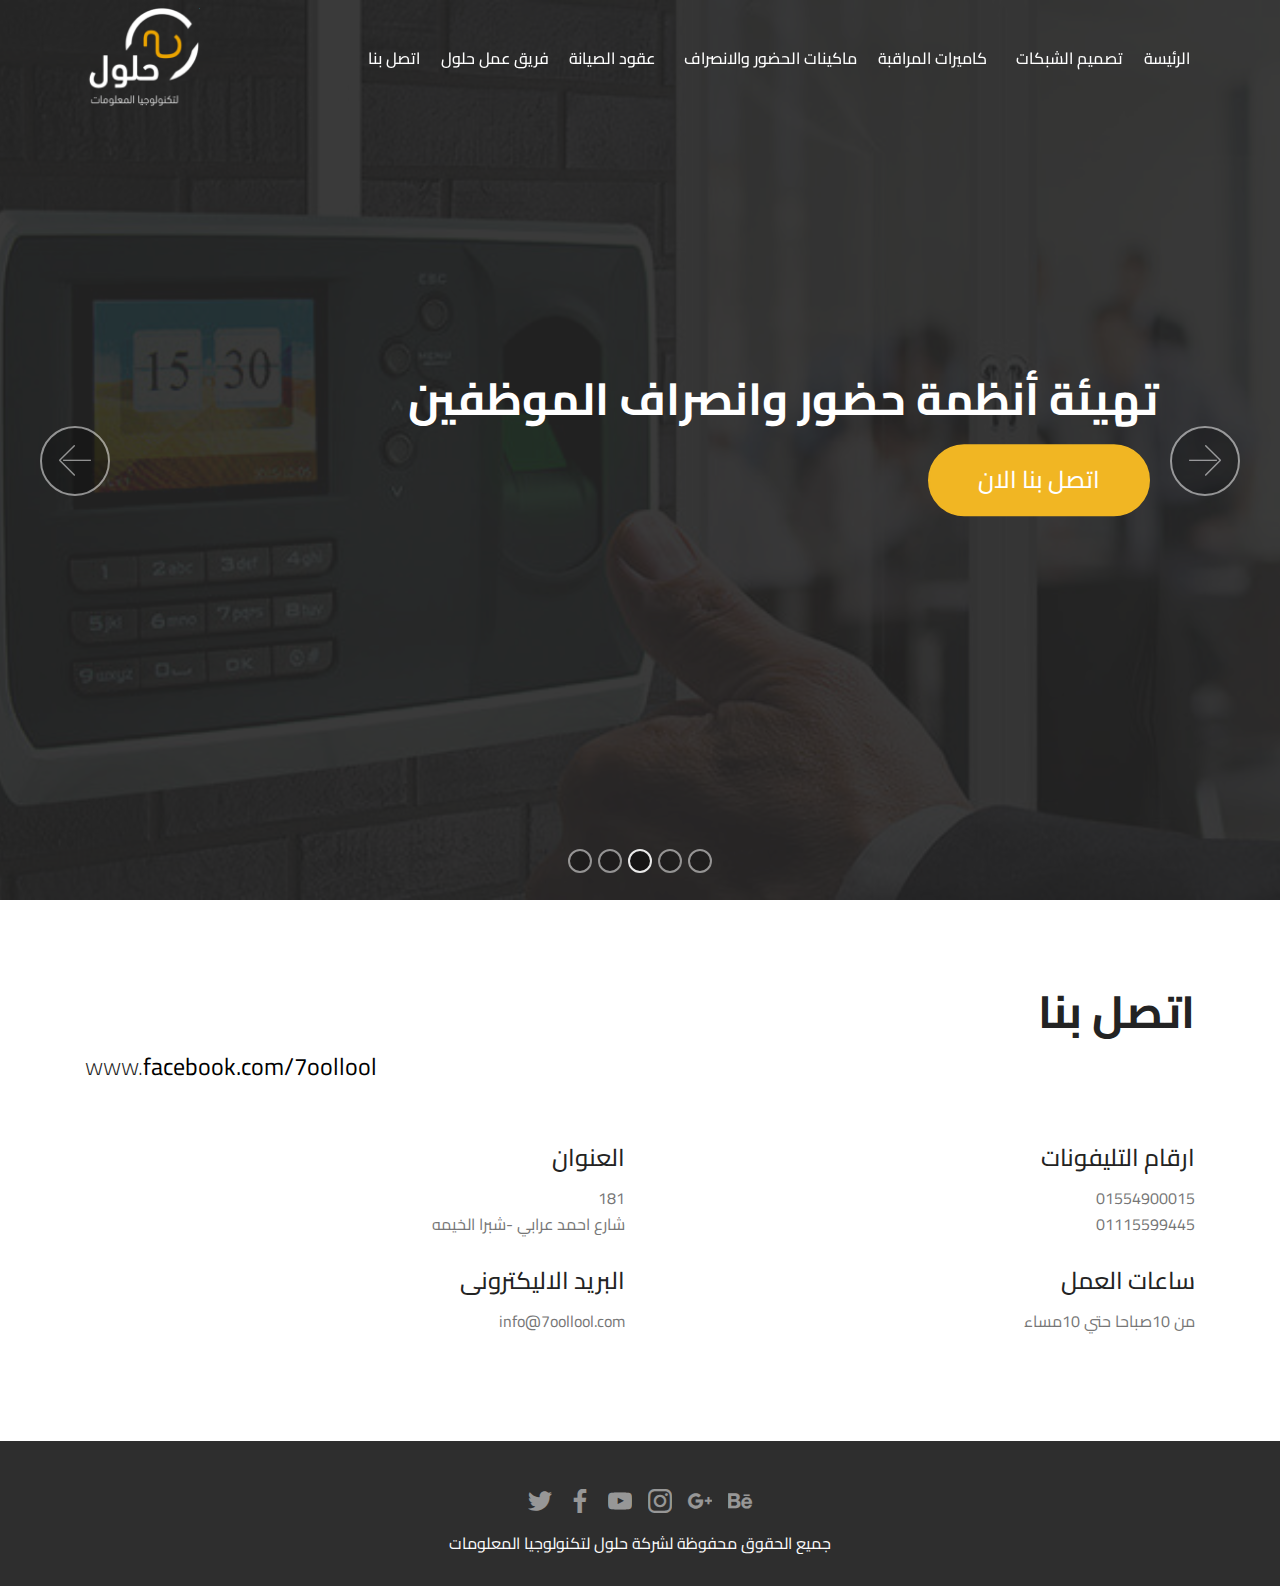
==== commit c1221371: "change" ====
--- a/index.html
+++ b/index.html
@@ -7,9 +7,9 @@
   <meta name="generator" content="Mobirise v4.10.4, mobirise.com">
   <meta name="viewport" content="width=device-width, initial-scale=1, minimum-scale=1">
   <link rel="shortcut icon" href="assets/images/logo-7oollool-122x101.png" type="image/x-icon">
-  <meta name="description" content="">
-  
-  <title>Home</title>
+  <meta name="description" content="شركة حلول لجميع حلول تكنولوجيا المعلومات  بحمهورية مصر العربية">
+  
+  <title>شركة حلول   |    لتكنولوجيا المعلومات</title>
   <link rel="stylesheet" href="assets/web/assets/mobirise-icons/mobirise-icons.css">
   <link rel="stylesheet" href="assets/tether/tether.min.css">
   <link rel="stylesheet" href="assets/bootstrap/css/bootstrap.min.css">
@@ -17,7 +17,6 @@
   <link rel="stylesheet" href="assets/bootstrap/css/bootstrap-reboot.min.css">
   <link rel="stylesheet" href="assets/dropdown/css/style.css">
   <link rel="stylesheet" href="assets/socicon/css/styles.css">
-  <link rel="stylesheet" href="assets/animatecss/animate.min.css">
   <link rel="stylesheet" href="assets/theme/css/style.css">
   <link rel="stylesheet" href="assets/mobirise/css/mbr-additional.css" type="text/css">
   
@@ -41,30 +40,28 @@
         <div class="menu-logo">
             <div class="navbar-brand">
                 <span class="navbar-logo">
-                    <a href="https://mobirise.com">
-                         <img src="assets/images/logo-7oollool-122x101.png" alt="Mobirise" title="" style="height: 6.2rem;">
+                    <a href="index.html">
+                         <img src="assets/images/logo-7oollool-122x101.png" alt="حلول " title="حلول" style="height: 6.2rem;">
                     </a>
                 </span>
                 <span class="navbar-caption-wrap"><a class="navbar-caption text-white display-4" href="https://mobirise.com"></a></span>
             </div>
         </div>
         <div class="collapse navbar-collapse" id="navbarSupportedContent">
-            <ul class="navbar-nav nav-dropdown nav-right" data-app-modern-menu="true"><li class="nav-item"><a class="nav-link link text-white display-4" href="index.html#contacts3-e">اتصل بنا</a></li><li class="nav-item"><a class="nav-link link text-white display-4" href="index.html">فريق عمل حلول</a></li><li class="nav-item">
-                    <a class="nav-link link text-white display-4" href="index.html">عقود الصيانة</a>
-                </li><li class="nav-item"><a class="nav-link link text-white display-4" href="index.html">
-                        
-                        الشبكات</a></li>
-                <li class="nav-item"><a class="nav-link link text-white display-4" href="index.html">الحضور والانصراف</a></li><li class="nav-item"><a class="nav-link link text-white display-4" href="index.html">كاميرات المراقبة</a></li><li class="nav-item"><a class="nav-link link text-white display-4" href="index.html">الرئيسة</a></li></ul>
+            <ul class="navbar-nav nav-dropdown nav-right" data-app-modern-menu="true"><li class="nav-item"><a class="nav-link link text-white display-4" href="index.html#contacts3-e">اتصل بنا</a></li><li class="nav-item"><a class="nav-link link text-white display-4" href="Team-work.html">فريق عمل حلول</a></li><li class="nav-item">
+                    <a class="nav-link link text-white display-4" href="Maintenance.html">عقود الصيانة</a>
+                </li>
+                <li class="nav-item"><a class="nav-link link text-white display-4" href="Attendance.html">&nbsp; ماكينات الحضور والانصراف</a></li><li class="nav-item"><a class="nav-link link text-white display-4" href="index.html">كاميرات المراقبة</a></li><li class="nav-item"><a class="nav-link link text-white display-4" href="Network-design.html">&nbsp; تصميم الشبكات</a></li><li class="nav-item"><a class="nav-link link text-white display-4" href="index.html">الرئيسة</a></li></ul>
             
         </div>
     </nav>
 </section>
 
-<section class="engine"><a href="https://mobirise.info/v">html templates</a></section><section class="carousel slide cid-ru3PYH4fWN" data-interval="false" id="slider1-d">
-
-    
-
-    <div class="full-screen"><div class="mbr-slider slide carousel" data-pause="true" data-keyboard="false" data-ride="carousel" data-interval="3000"><ol class="carousel-indicators"><li data-app-prevent-settings="" data-target="#slider1-d" data-slide-to="0"></li><li data-app-prevent-settings="" data-target="#slider1-d" data-slide-to="1"></li><li data-app-prevent-settings="" data-target="#slider1-d" class=" active" data-slide-to="2"></li><li data-app-prevent-settings="" data-target="#slider1-d" data-slide-to="3"></li><li data-app-prevent-settings="" data-target="#slider1-d" data-slide-to="4"></li></ol><div class="carousel-inner" role="listbox"><div class="carousel-item slider-fullscreen-image" data-bg-video-slide="false" style="background-image: url(assets/images/closed-circuit-television-security-surveillance-207574-2000x1333.jpg);"><div class="container container-slide"><div class="image_wrapper"><div class="mbr-overlay" style="opacity: 0.9; background-color: rgb(37, 37, 37);"></div><img src="assets/images/closed-circuit-television-security-surveillance-207574-2000x1333.jpg"><div class="carousel-caption justify-content-center"><div class="col-10 align-right"><h2 class="mbr-fonts-style display-1"><strong>كاميرات مراقبة</strong></h2><p class="lead mbr-text mbr-fonts-style display-5">لدينا احدث انظمة كاميرات المراقبة للشركات والمدارس وتصلح لجميع الاغراض</p><div class="mbr-section-btn" buttons="0"><a class="btn display-5 btn-primary" href="index.html#contacts3-e">اتصل بنا الان&nbsp;</a> </div></div></div></div></div></div><div class="carousel-item slider-fullscreen-image" data-bg-video-slide="false" style="background-image: url(assets/images/mbr-1920x1397.jpg);"><div class="container container-slide"><div class="image_wrapper"><div class="mbr-overlay" style="opacity: 0.9; background-color: rgb(37, 37, 37);"></div><img src="assets/images/mbr-1920x1397.jpg"><div class="carousel-caption justify-content-center"><div class="col-10 align-right"><h2 class="mbr-fonts-style display-1"><strong>تصميم وتنفيذ شبكات المعلومات والسيرفرات</strong></h2><p class="lead mbr-text mbr-fonts-style display-5">تقوم حلول بتصميم وتنفيذ شبكات المعلومات باحدث الاجهزة كذلك السيرفرات</p><div class="mbr-section-btn" buttons="0"><a class="btn display-5 btn-primary" href="index.html#contacts3-e">اتصل بنا الان </a> </div></div></div></div></div></div><div class="carousel-item slider-fullscreen-image active" data-bg-video-slide="false" style="background-image: url(assets/images/time-attendance-system-1-678x424.jpg);"><div class="container container-slide"><div class="image_wrapper"><div class="mbr-overlay" style="opacity: 0.9; background-color: rgb(37, 37, 37);"></div><img src="assets/images/time-attendance-system-1-678x424.jpg"><div class="carousel-caption justify-content-center"><div class="col-10 align-right"><h2 class="mbr-fonts-style display-1"><strong>&nbsp;تهيئة أنظمة حضور وانصراف الموظفين</strong></h2><p class="lead mbr-text mbr-fonts-style display-5">حضور الموظفين من المشاكل اليومية لدى الشركات لدينا انظمة حديثة لضبط الحضور والانصراف</p><div class="mbr-section-btn" buttons="0"><a class="btn display-5 btn-primary" href="index.html#contacts3-e">اتصل بنا الان </a> </div></div></div></div></div></div><div class="carousel-item slider-fullscreen-image" data-bg-video-slide="false" style="background-image: url(assets/images/l-10157798-2-600x532.jpg);"><div class="container container-slide"><div class="image_wrapper"><div class="mbr-overlay" style="opacity: 0.9; background-color: rgb(37, 37, 37);"></div><img src="assets/images/l-10157798-2-600x532.jpg"><div class="carousel-caption justify-content-center"><div class="col-10 align-right"><h2 class="mbr-fonts-style display-1"><strong>صيانة كافة انواع الطابعات والاسكانرات</strong></h2><p class="lead mbr-text mbr-fonts-style display-5">تقوم حلول بصيانة جميع الاجهزة</p><div class="mbr-section-btn" buttons="0"><a class="btn display-5 btn-primary" href="index.html#contacts3-e">اتصل بنا الان </a> </div></div></div></div></div></div><div class="carousel-item slider-fullscreen-image" data-bg-video-slide="false" style="background-image: url(assets/images/mbr-1920x1277.jpg);"><div class="container container-slide"><div class="image_wrapper"><div class="mbr-overlay" style="opacity: 0.9; background-color: rgb(37, 37, 37);"></div><img src="assets/images/mbr-1920x1277.jpg"><div class="carousel-caption justify-content-center"><div class="col-10 align-right"><h2 class="mbr-fonts-style display-1"><strong>تقديم الدعم الفنى للمؤسسات والشركات&nbsp;</strong></h2><p class="lead mbr-text mbr-fonts-style display-5">نقدم فى حلول عقود صيانة سنوية للشركات لضمان مستوى خدمة جيدة</p><div class="mbr-section-btn" buttons="0"><a class="btn display-5 btn-primary" href="index.html#contacts3-e">اتصل بنا الان&nbsp;</a> </div></div></div></div></div></div></div><a data-app-prevent-settings="" class="carousel-control carousel-control-prev" role="button" data-slide="prev" href="#slider1-d"><span aria-hidden="true" class="mbri-left mbr-iconfont"></span><span class="sr-only">Previous</span></a><a data-app-prevent-settings="" class="carousel-control carousel-control-next" role="button" data-slide="next" href="#slider1-d"><span aria-hidden="true" class="mbri-right mbr-iconfont"></span><span class="sr-only">Next</span></a></div></div>
+<section class="engine"><a href="https://mobirise.info/i">site creation software</a></section><section class="carousel slide cid-ru3PYH4fWN" data-interval="false" id="slider1-d">
+
+    
+
+    <div class="full-screen"><div class="mbr-slider slide carousel" data-pause="true" data-keyboard="false" data-ride="carousel" data-interval="3000"><ol class="carousel-indicators"><li data-app-prevent-settings="" data-target="#slider1-d" data-slide-to="0"></li><li data-app-prevent-settings="" data-target="#slider1-d" data-slide-to="1"></li><li data-app-prevent-settings="" data-target="#slider1-d" class=" active" data-slide-to="2"></li><li data-app-prevent-settings="" data-target="#slider1-d" data-slide-to="3"></li><li data-app-prevent-settings="" data-target="#slider1-d" data-slide-to="4"></li></ol><div class="carousel-inner" role="listbox"><div class="carousel-item slider-fullscreen-image" data-bg-video-slide="false" style="background-image: url(assets/images/closed-circuit-television-security-surveillance-207574-2000x1333.jpg);"><div class="container container-slide"><div class="image_wrapper"><div class="mbr-overlay" style="opacity: 0.9; background-color: rgb(37, 37, 37);"></div><img src="assets/images/closed-circuit-television-security-surveillance-207574-2000x1333.jpg"><div class="carousel-caption justify-content-center"><div class="col-10 align-right"><h2 class="mbr-fonts-style display-1"><strong>كاميرات مراقبة</strong></h2><p class="lead mbr-text mbr-fonts-style display-5"></p><div class="mbr-section-btn" buttons="0"><a class="btn display-5 btn-primary" href="index.html#contacts3-e">اتصل بنا الان&nbsp;</a> </div></div></div></div></div></div><div class="carousel-item slider-fullscreen-image" data-bg-video-slide="false" style="background-image: url(assets/images/mbr-1920x1397.jpg);"><div class="container container-slide"><div class="image_wrapper"><div class="mbr-overlay" style="opacity: 0.9; background-color: rgb(37, 37, 37);"></div><img src="assets/images/mbr-1920x1397.jpg"><div class="carousel-caption justify-content-center"><div class="col-10 align-right"><h2 class="mbr-fonts-style display-1"><strong>تصميم وتنفيذ شبكات المعلومات والسيرفرات</strong></h2><p class="lead mbr-text mbr-fonts-style display-5"></p><div class="mbr-section-btn" buttons="0"><a class="btn display-5 btn-primary" href="index.html#contacts3-e">اتصل بنا الان </a> </div></div></div></div></div></div><div class="carousel-item slider-fullscreen-image active" data-bg-video-slide="false" style="background-image: url(assets/images/time-attendance-system-1-678x424.jpg);"><div class="container container-slide"><div class="image_wrapper"><div class="mbr-overlay" style="opacity: 0.9; background-color: rgb(37, 37, 37);"></div><img src="assets/images/time-attendance-system-1-678x424.jpg"><div class="carousel-caption justify-content-center"><div class="col-10 align-right"><h2 class="mbr-fonts-style display-1"><strong>&nbsp;تهيئة أنظمة حضور وانصراف الموظفين</strong></h2><p class="lead mbr-text mbr-fonts-style display-5"></p><div class="mbr-section-btn" buttons="0"><a class="btn display-5 btn-primary" href="index.html#contacts3-e">اتصل بنا الان </a> </div></div></div></div></div></div><div class="carousel-item slider-fullscreen-image" data-bg-video-slide="false" style="background-image: url(assets/images/l-10157798-2-600x532.jpg);"><div class="container container-slide"><div class="image_wrapper"><div class="mbr-overlay" style="opacity: 0.9; background-color: rgb(37, 37, 37);"></div><img src="assets/images/l-10157798-2-600x532.jpg"><div class="carousel-caption justify-content-center"><div class="col-10 align-right"><h2 class="mbr-fonts-style display-1"><strong>صيانة كافة انواع الطابعات والاسكانرات</strong></h2><p class="lead mbr-text mbr-fonts-style display-5"></p><div class="mbr-section-btn" buttons="0"><a class="btn display-5 btn-primary" href="index.html#contacts3-e">اتصل بنا الان </a> </div></div></div></div></div></div><div class="carousel-item slider-fullscreen-image" data-bg-video-slide="false" style="background-image: url(assets/images/mbr-1920x1277.jpg);"><div class="container container-slide"><div class="image_wrapper"><div class="mbr-overlay" style="opacity: 0.9; background-color: rgb(37, 37, 37);"></div><img src="assets/images/mbr-1920x1277.jpg"><div class="carousel-caption justify-content-center"><div class="col-10 align-right"><h2 class="mbr-fonts-style display-1"><strong>تقديم الدعم الفنى للمؤسسات والشركات&nbsp;</strong></h2><p class="lead mbr-text mbr-fonts-style display-5"></p><div class="mbr-section-btn" buttons="0"><a class="btn display-5 btn-primary" href="index.html#contacts3-e">اتصل بنا الان&nbsp;</a> </div></div></div></div></div></div></div><a data-app-prevent-settings="" class="carousel-control carousel-control-prev" role="button" data-slide="prev" href="#slider1-d"><span aria-hidden="true" class="mbri-left mbr-iconfont"></span><span class="sr-only">Previous</span></a><a data-app-prevent-settings="" class="carousel-control carousel-control-next" role="button" data-slide="next" href="#slider1-d"><span aria-hidden="true" class="mbri-right mbr-iconfont"></span><span class="sr-only">Next</span></a></div></div>
 
 </section>
 
@@ -80,7 +77,8 @@
             <!--Titles-->
             <div class="title col-12">
                 <h2 class="align-left mbr-fonts-style display-1"><strong>اتصل بنا</strong></h2>
-                
+                <h3 class="mbr-section-subtitle pt-2 mbr-light mbr-fonts-style display-5">
+                    www.<a href="https://www.facebook.com/7oollool" class="text-black">facebook.com/7oollool</a></h3>
             </div>
             <div class="col-12">
                 <div class="row">
@@ -93,7 +91,7 @@
                                 <h5 class="align-left mbr-fonts-style display-5">
                                     العنوان</h5>
                                 <p class="mbr-text align-left mbr-fonts-style display-7">
-                                    شارع احمد عرابى</p>
+                                    181 <br>شارع احمد عرابي -شبرا الخيمه<br></p>
                             </div>
                         </div>
                     </div>
@@ -106,7 +104,7 @@
                                 <h5 class="align-left mbr-fonts-style display-5">
                                     ارقام التليفونات</h5>
                                 <p class="mbr-text align-left mbr-fonts-style display-7">
-                                    01554900015</p>
+                                    01554900015<br>01115599445<br></p>
                             </div>
                         </div>
                     </div>
@@ -131,7 +129,7 @@
                             <div class="b-info b-mail">
                                 <h5 class="align-left mbr-fonts-style display-5">
                                     ساعات العمل</h5>
-                                <p class="mbr-text align-left mbr-fonts-style display-7">من الساعة 8 الى 9 مساءا</p>
+                                <p class="mbr-text align-left mbr-fonts-style display-7">من 10صباحا حتي 10مساء</p>
                             </div>
                         </div>
                     </div>
@@ -208,16 +206,13 @@
   <script src="assets/smoothscroll/smooth-scroll.js"></script>
   <script src="assets/dropdown/js/nav-dropdown.js"></script>
   <script src="assets/dropdown/js/navbar-dropdown.js"></script>
-  <script src="assets/touchswipe/jquery.touch-swipe.min.js"></script>
-  <script src="assets/viewportchecker/jquery.viewportchecker.js"></script>
   <script src="assets/ytplayer/jquery.mb.ytplayer.min.js"></script>
   <script src="assets/vimeoplayer/jquery.mb.vimeo_player.js"></script>
   <script src="assets/bootstrapcarouselswipe/bootstrap-carousel-swipe.js"></script>
+  <script src="assets/touchswipe/jquery.touch-swipe.min.js"></script>
   <script src="assets/theme/js/script.js"></script>
   <script src="assets/slidervideo/script.js"></script>
   
   
- <div id="scrollToTop" class="scrollToTop mbr-arrow-up"><a style="text-align: center;"><i class="mbr-arrow-up-icon mbr-arrow-up-icon-cm cm-icon cm-icon-smallarrow-up"></i></a></div>
-    <input name="animation" type="hidden">
-  </body>
+</body>
 </html>--- a/assets/mobirise/css/mbr-additional.css
+++ b/assets/mobirise/css/mbr-additional.css
@@ -1,5 +1,4 @@
 @import url(https://fonts.googleapis.com/css?family=Cairo:200,300,400,600,700,900);
-@import url(https://fonts.googleapis.com/css?family=Rubik:300,300i,400,400i,500,500i,700,700i,900,900i);
 
 
 
@@ -22,13 +21,13 @@
 }
 .display-1 {
   font-family: 'Cairo', sans-serif;
-  font-size: 2.6rem;
+  font-size: 2.8rem;
 }
 .display-1 > .mbr-iconfont {
-  font-size: 4.16rem;
+  font-size: 4.48rem;
 }
 .display-2 {
-  font-family: 'Rubik', sans-serif;
+  font-family: 'Cairo', sans-serif;
   font-size: 3rem;
 }
 .display-2 > .mbr-iconfont {
@@ -43,10 +42,10 @@
 }
 .display-5 {
   font-family: 'Cairo', sans-serif;
-  font-size: 1rem;
+  font-size: 1.5rem;
 }
 .display-5 > .mbr-iconfont {
-  font-size: 1.6rem;
+  font-size: 2.4rem;
 }
 .display-7 {
   font-family: 'Cairo', sans-serif;
@@ -62,9 +61,9 @@
 /* 0.65 - min scale variable, may vary */
 @media (max-width: 768px) {
   .display-1 {
-    font-size: 2.08rem;
-    font-size: calc( 1.56rem + (2.6 - 1.56) * ((100vw - 20rem) / (48 - 20)));
-    line-height: calc( 1.4 * (1.56rem + (2.6 - 1.56) * ((100vw - 20rem) / (48 - 20))));
+    font-size: 2.24rem;
+    font-size: calc( 1.63rem + (2.8 - 1.63) * ((100vw - 20rem) / (48 - 20)));
+    line-height: calc( 1.4 * (1.63rem + (2.8 - 1.63) * ((100vw - 20rem) / (48 - 20))));
   }
   .display-2 {
     font-size: 2.4rem;
@@ -77,9 +76,9 @@
     line-height: calc( 1.4 * (1rem + (1 - 1) * ((100vw - 20rem) / (48 - 20))));
   }
   .display-5 {
-    font-size: 0.8rem;
-    font-size: calc( 1rem + (1 - 1) * ((100vw - 20rem) / (48 - 20)));
-    line-height: calc( 1.4 * (1rem + (1 - 1) * ((100vw - 20rem) / (48 - 20))));
+    font-size: 1.2rem;
+    font-size: calc( 1.175rem + (1.5 - 1.175) * ((100vw - 20rem) / (48 - 20)));
+    line-height: calc( 1.4 * (1.175rem + (1.5 - 1.175) * ((100vw - 20rem) / (48 - 20))));
   }
 }
 /* Buttons */
@@ -532,9 +531,20 @@
 .alert-danger {
   background-color: #b1a374;
 }
+.mbr-section-btn a.btn:not(.btn-form) {
+  border-radius: 100px;
+}
 .mbr-section-btn a.btn:not(.btn-form):hover,
 .mbr-section-btn a.btn:not(.btn-form):focus {
   box-shadow: none !important;
+}
+.mbr-section-btn a.btn:not(.btn-form):hover,
+.mbr-section-btn a.btn:not(.btn-form):focus {
+  box-shadow: 0 10px 40px 0 rgba(0, 0, 0, 0.2) !important;
+  -webkit-box-shadow: 0 10px 40px 0 rgba(0, 0, 0, 0.2) !important;
+}
+.mbr-gallery-filter li a {
+  border-radius: 100px !important;
 }
 .mbr-gallery-filter li.active .btn {
   background-color: #f1b623;
@@ -544,6 +554,9 @@
 .mbr-gallery-filter li.active .btn:focus {
   box-shadow: none;
 }
+.nav-tabs .nav-link {
+  border-radius: 100px !important;
+}
 .btn-form {
   border-radius: 0;
 }
@@ -575,6 +588,9 @@
   color: #dfd9c6;
 }
 /* Scroll to top button*/
+.scrollToTop_wraper {
+  display: none;
+}
 #scrollToTop a i:before {
   content: '';
   position: absolute;
@@ -704,6 +720,45 @@
 /* Forms */
 .mbr-form .btn {
   margin: .4rem 0;
+}
+.mbr-form .input-group-btn a.btn {
+  border-radius: 100px !important;
+}
+.mbr-form .input-group-btn a.btn:hover {
+  box-shadow: 0 10px 40px 0 rgba(0, 0, 0, 0.2);
+}
+.mbr-form .input-group-btn button[type="submit"] {
+  border-radius: 100px !important;
+  padding: 1rem 3rem;
+}
+.mbr-form .input-group-btn button[type="submit"]:hover {
+  box-shadow: 0 10px 40px 0 rgba(0, 0, 0, 0.2);
+}
+.form2 .form-control {
+  border-top-left-radius: 100px;
+  border-bottom-left-radius: 100px;
+}
+.form2 .input-group-btn a.btn {
+  border-top-left-radius: 0 !important;
+  border-bottom-left-radius: 0 !important;
+}
+.form2 .input-group-btn button[type="submit"] {
+  border-top-left-radius: 0 !important;
+  border-bottom-left-radius: 0 !important;
+}
+.form3 input[type="email"] {
+  border-radius: 100px !important;
+}
+@media (max-width: 349px) {
+  .form2 input[type="email"] {
+    border-radius: 100px !important;
+  }
+  .form2 .input-group-btn a.btn {
+    border-radius: 100px !important;
+  }
+  .form2 .input-group-btn button[type="submit"] {
+    border-radius: 100px !important;
+  }
 }
 @media (max-width: 767px) {
   .btn {
@@ -749,7 +804,39 @@
 .mbr-footer .mbr-contacts li a:hover {
   color: #f1b623;
 }
+.footer3 input[type="email"],
+.footer4 input[type="email"] {
+  border-radius: 100px !important;
+}
+.footer3 .input-group-btn a.btn,
+.footer4 .input-group-btn a.btn {
+  border-radius: 100px !important;
+}
+.footer3 .input-group-btn button[type="submit"],
+.footer4 .input-group-btn button[type="submit"] {
+  border-radius: 100px !important;
+}
 /* Headers*/
+.header13 .form-inline input[type="email"],
+.header14 .form-inline input[type="email"] {
+  border-radius: 100px;
+}
+.header13 .form-inline input[type="text"],
+.header14 .form-inline input[type="text"] {
+  border-radius: 100px;
+}
+.header13 .form-inline input[type="tel"],
+.header14 .form-inline input[type="tel"] {
+  border-radius: 100px;
+}
+.header13 .form-inline a.btn,
+.header14 .form-inline a.btn {
+  border-radius: 100px;
+}
+.header13 .form-inline button,
+.header14 .form-inline button {
+  border-radius: 100px !important;
+}
 .offset-1 {
   margin-left: 8.33333%;
 }
@@ -2523,6 +2610,67 @@
 .cid-ru4bZj3F3p H2 {
   color: #ffffff;
 }
+.cid-rulWK1fdz1 {
+  padding-top: 0px;
+  padding-bottom: 90px;
+  background-color: #232323;
+}
+.cid-rulWK1fdz1 .mbr-section-subtitle {
+  color: #767676;
+}
+.cid-rulWK1fdz1 .media-container-row {
+  -webkit-flex-wrap: wrap;
+  -ms-flex-wrap: wrap;
+  flex-wrap: wrap;
+}
+.cid-rulWK1fdz1 .mbr-text {
+  color: #767676;
+}
+.cid-rulWK1fdz1 .mbr-author-desc {
+  display: block;
+  color: #767676;
+}
+.cid-rulWK1fdz1 .mbr-author-name {
+  color: #767676;
+}
+.cid-rulWK1fdz1 .mbr-testimonial .panel-item {
+  background-color: #ffffff;
+}
+.cid-rulWK1fdz1 .mbr-testimonial .card-block {
+  -webkit-flex-grow: 0;
+  flex-grow: 0;
+  padding: 2.4rem 2.4rem 0 2.4rem;
+}
+.cid-rulWK1fdz1 .mbr-testimonial .card-block .testimonial-photo {
+  display: inline-block;
+  width: 120px;
+  height: 120px;
+  margin-bottom: 1.6rem;
+  overflow: hidden;
+  border-radius: 50%;
+}
+.cid-rulWK1fdz1 .mbr-testimonial .card-block .testimonial-photo img {
+  width: 100%;
+  min-width: 100%;
+  min-height: 100%;
+}
+.cid-rulWK1fdz1 .mbr-testimonial .card-footer {
+  padding-bottom: 2.4rem;
+  border-top: 0;
+  padding-top: 1rem;
+  word-wrap: break-word;
+  word-break: break-word;
+  background: none;
+}
+@media (max-width: 300px) {
+  .cid-rulWK1fdz1 .testimonial-photo {
+    width: 100% !important;
+    height: auto !important;
+  }
+}
+.cid-rulWK1fdz1 H2 {
+  color: #ffffff;
+}
 .cid-ru45fCv34z {
   padding-top: 30px;
   padding-bottom: 30px;
@@ -2601,3 +2749,1709 @@
 .cid-ru45fCv34z .media-container-row .row-copirayt p {
   width: 100%;
 }
+.cid-qTkzRZLJNu .navbar {
+  padding: .5rem 0;
+  background: #333333;
+  transition: none;
+  min-height: 77px;
+}
+.cid-qTkzRZLJNu .navbar-dropdown.bg-color.transparent.opened {
+  background: #333333;
+}
+.cid-qTkzRZLJNu a {
+  font-style: normal;
+}
+.cid-qTkzRZLJNu .nav-item span {
+  padding-right: 0.4em;
+  line-height: 0.5em;
+  vertical-align: text-bottom;
+  position: relative;
+  text-decoration: none;
+}
+.cid-qTkzRZLJNu .nav-item a {
+  display: flex;
+  align-items: center;
+  justify-content: center;
+  padding: 0.7rem 0 !important;
+  margin: 0rem .65rem !important;
+}
+.cid-qTkzRZLJNu .nav-item:focus,
+.cid-qTkzRZLJNu .nav-link:focus {
+  outline: none;
+}
+.cid-qTkzRZLJNu .btn {
+  padding: 0.4rem 1.5rem;
+  display: inline-flex;
+  align-items: center;
+}
+.cid-qTkzRZLJNu .btn .mbr-iconfont {
+  font-size: 1.6rem;
+}
+.cid-qTkzRZLJNu .menu-logo {
+  margin-right: auto;
+}
+.cid-qTkzRZLJNu .menu-logo .navbar-brand {
+  display: flex;
+  margin-left: 5rem;
+  padding: 0;
+  transition: padding .2s;
+  min-height: 3.8rem;
+  align-items: center;
+}
+.cid-qTkzRZLJNu .menu-logo .navbar-brand .navbar-caption-wrap {
+  display: -webkit-flex;
+  -webkit-align-items: center;
+  align-items: center;
+  word-break: break-word;
+  min-width: 7rem;
+  margin: .3rem 0;
+}
+.cid-qTkzRZLJNu .menu-logo .navbar-brand .navbar-caption-wrap .navbar-caption {
+  line-height: 1.2rem !important;
+  padding-right: 2rem;
+}
+.cid-qTkzRZLJNu .menu-logo .navbar-brand .navbar-logo {
+  font-size: 4rem;
+  transition: font-size 0.25s;
+}
+.cid-qTkzRZLJNu .menu-logo .navbar-brand .navbar-logo img {
+  display: flex;
+}
+.cid-qTkzRZLJNu .menu-logo .navbar-brand .navbar-logo .mbr-iconfont {
+  transition: font-size 0.25s;
+}
+.cid-qTkzRZLJNu .navbar-toggleable-sm .navbar-collapse {
+  justify-content: flex-end;
+  -webkit-justify-content: flex-end;
+  padding-right: 5rem;
+  width: auto;
+}
+.cid-qTkzRZLJNu .navbar-toggleable-sm .navbar-collapse .navbar-nav {
+  flex-wrap: wrap;
+  -webkit-flex-wrap: wrap;
+  padding-left: 0;
+}
+.cid-qTkzRZLJNu .navbar-toggleable-sm .navbar-collapse .navbar-nav .nav-item {
+  -webkit-align-self: center;
+  align-self: center;
+}
+.cid-qTkzRZLJNu .navbar-toggleable-sm .navbar-collapse .navbar-buttons {
+  padding-left: 0;
+  padding-bottom: 0;
+}
+.cid-qTkzRZLJNu .dropdown .dropdown-menu {
+  background: #333333;
+  display: none;
+  position: absolute;
+  min-width: 5rem;
+  padding-top: 1.4rem;
+  padding-bottom: 1.4rem;
+  text-align: left;
+}
+.cid-qTkzRZLJNu .dropdown .dropdown-menu .dropdown-item {
+  width: auto;
+  padding: 0.235em 1.5385em 0.235em 1.5385em !important;
+}
+.cid-qTkzRZLJNu .dropdown .dropdown-menu .dropdown-item::after {
+  right: 0.5rem;
+}
+.cid-qTkzRZLJNu .dropdown .dropdown-menu .dropdown-submenu {
+  margin: 0;
+}
+.cid-qTkzRZLJNu .dropdown.open > .dropdown-menu {
+  display: block;
+}
+.cid-qTkzRZLJNu .navbar-toggleable-sm.opened:after {
+  position: absolute;
+  width: 100vw;
+  height: 100vh;
+  content: '';
+  background-color: rgba(0, 0, 0, 0.1);
+  left: 0;
+  bottom: 0;
+  transform: translateY(100%);
+  -webkit-transform: translateY(100%);
+  z-index: 1000;
+}
+.cid-qTkzRZLJNu .navbar.navbar-short {
+  min-height: 60px;
+  transition: all .2s;
+}
+.cid-qTkzRZLJNu .navbar.navbar-short .navbar-toggler-right {
+  top: 20px;
+}
+.cid-qTkzRZLJNu .navbar.navbar-short .navbar-logo a {
+  font-size: 2.5rem !important;
+  line-height: 2.5rem;
+  transition: font-size 0.25s;
+}
+.cid-qTkzRZLJNu .navbar.navbar-short .navbar-logo a .mbr-iconfont {
+  font-size: 2.5rem !important;
+}
+.cid-qTkzRZLJNu .navbar.navbar-short .navbar-logo a img {
+  height: 3rem !important;
+}
+.cid-qTkzRZLJNu .navbar.navbar-short .navbar-brand {
+  min-height: 3rem;
+}
+.cid-qTkzRZLJNu button.navbar-toggler {
+  width: 31px;
+  height: 18px;
+  cursor: pointer;
+  transition: all .2s;
+  top: 1.5rem;
+  right: 1rem;
+}
+.cid-qTkzRZLJNu button.navbar-toggler:focus {
+  outline: none;
+}
+.cid-qTkzRZLJNu button.navbar-toggler .hamburger span {
+  position: absolute;
+  right: 0;
+  width: 30px;
+  height: 2px;
+  border-right: 5px;
+  background-color: #ffffff;
+}
+.cid-qTkzRZLJNu button.navbar-toggler .hamburger span:nth-child(1) {
+  top: 0;
+  transition: all .2s;
+}
+.cid-qTkzRZLJNu button.navbar-toggler .hamburger span:nth-child(2) {
+  top: 8px;
+  transition: all .15s;
+}
+.cid-qTkzRZLJNu button.navbar-toggler .hamburger span:nth-child(3) {
+  top: 8px;
+  transition: all .15s;
+}
+.cid-qTkzRZLJNu button.navbar-toggler .hamburger span:nth-child(4) {
+  top: 16px;
+  transition: all .2s;
+}
+.cid-qTkzRZLJNu nav.opened .hamburger span:nth-child(1) {
+  top: 8px;
+  width: 0;
+  opacity: 0;
+  right: 50%;
+  transition: all .2s;
+}
+.cid-qTkzRZLJNu nav.opened .hamburger span:nth-child(2) {
+  -webkit-transform: rotate(45deg);
+  transform: rotate(45deg);
+  transition: all .25s;
+}
+.cid-qTkzRZLJNu nav.opened .hamburger span:nth-child(3) {
+  -webkit-transform: rotate(-45deg);
+  transform: rotate(-45deg);
+  transition: all .25s;
+}
+.cid-qTkzRZLJNu nav.opened .hamburger span:nth-child(4) {
+  top: 8px;
+  width: 0;
+  opacity: 0;
+  right: 50%;
+  transition: all .2s;
+}
+.cid-qTkzRZLJNu .collapsed.navbar-expand {
+  flex-direction: column;
+}
+.cid-qTkzRZLJNu .collapsed .btn {
+  display: flex;
+}
+.cid-qTkzRZLJNu .collapsed .navbar-collapse {
+  display: none !important;
+  padding-right: 0 !important;
+}
+.cid-qTkzRZLJNu .collapsed .navbar-collapse.collapsing,
+.cid-qTkzRZLJNu .collapsed .navbar-collapse.show {
+  display: block !important;
+}
+.cid-qTkzRZLJNu .collapsed .navbar-collapse.collapsing .navbar-nav,
+.cid-qTkzRZLJNu .collapsed .navbar-collapse.show .navbar-nav {
+  display: block;
+  text-align: center;
+}
+.cid-qTkzRZLJNu .collapsed .navbar-collapse.collapsing .navbar-nav .nav-item,
+.cid-qTkzRZLJNu .collapsed .navbar-collapse.show .navbar-nav .nav-item {
+  clear: both;
+}
+.cid-qTkzRZLJNu .collapsed .navbar-collapse.collapsing .navbar-nav .nav-item:last-child,
+.cid-qTkzRZLJNu .collapsed .navbar-collapse.show .navbar-nav .nav-item:last-child {
+  margin-bottom: 1rem;
+}
+.cid-qTkzRZLJNu .collapsed .navbar-collapse.collapsing .navbar-buttons,
+.cid-qTkzRZLJNu .collapsed .navbar-collapse.show .navbar-buttons {
+  text-align: center;
+}
+.cid-qTkzRZLJNu .collapsed .navbar-collapse.collapsing .navbar-buttons:last-child,
+.cid-qTkzRZLJNu .collapsed .navbar-collapse.show .navbar-buttons:last-child {
+  margin-bottom: 1rem;
+}
+.cid-qTkzRZLJNu .collapsed button.navbar-toggler {
+  display: block;
+}
+.cid-qTkzRZLJNu .collapsed .navbar-brand {
+  margin-left: 1rem !important;
+}
+.cid-qTkzRZLJNu .collapsed .navbar-toggleable-sm {
+  flex-direction: column;
+  -webkit-flex-direction: column;
+}
+.cid-qTkzRZLJNu .collapsed .dropdown .dropdown-menu {
+  width: 100%;
+  text-align: center;
+  position: relative;
+  opacity: 0;
+  display: block;
+  height: 0;
+  visibility: hidden;
+  padding: 0;
+  transition-duration: .5s;
+  transition-property: opacity,padding,height;
+}
+.cid-qTkzRZLJNu .collapsed .dropdown.open > .dropdown-menu {
+  position: relative;
+  opacity: 1;
+  height: auto;
+  padding: 1.4rem 0;
+  visibility: visible;
+}
+.cid-qTkzRZLJNu .collapsed .dropdown .dropdown-submenu {
+  left: 0;
+  text-align: center;
+  width: 100%;
+}
+.cid-qTkzRZLJNu .collapsed .dropdown .dropdown-toggle[data-toggle="dropdown-submenu"]::after {
+  margin-top: 0;
+  position: inherit;
+  right: 0;
+  top: 50%;
+  display: inline-block;
+  width: 0;
+  height: 0;
+  margin-left: .3em;
+  vertical-align: middle;
+  content: "";
+  border-top: .30em solid;
+  border-right: .30em solid transparent;
+  border-left: .30em solid transparent;
+}
+@media (max-width: 991px) {
+  .cid-qTkzRZLJNu .navbar-expand {
+    flex-direction: column;
+  }
+  .cid-qTkzRZLJNu img {
+    height: 3.8rem !important;
+  }
+  .cid-qTkzRZLJNu .btn {
+    display: flex;
+  }
+  .cid-qTkzRZLJNu button.navbar-toggler {
+    display: block;
+  }
+  .cid-qTkzRZLJNu .navbar-brand {
+    margin-left: 1rem !important;
+  }
+  .cid-qTkzRZLJNu .navbar-toggleable-sm {
+    flex-direction: column;
+    -webkit-flex-direction: column;
+  }
+  .cid-qTkzRZLJNu .navbar-collapse {
+    display: none !important;
+    padding-right: 0 !important;
+  }
+  .cid-qTkzRZLJNu .navbar-collapse.collapsing,
+  .cid-qTkzRZLJNu .navbar-collapse.show {
+    display: block !important;
+  }
+  .cid-qTkzRZLJNu .navbar-collapse.collapsing .navbar-nav,
+  .cid-qTkzRZLJNu .navbar-collapse.show .navbar-nav {
+    display: block;
+    text-align: center;
+  }
+  .cid-qTkzRZLJNu .navbar-collapse.collapsing .navbar-nav .nav-item,
+  .cid-qTkzRZLJNu .navbar-collapse.show .navbar-nav .nav-item {
+    clear: both;
+  }
+  .cid-qTkzRZLJNu .navbar-collapse.collapsing .navbar-nav .nav-item:last-child,
+  .cid-qTkzRZLJNu .navbar-collapse.show .navbar-nav .nav-item:last-child {
+    margin-bottom: 1rem;
+  }
+  .cid-qTkzRZLJNu .navbar-collapse.collapsing .navbar-buttons,
+  .cid-qTkzRZLJNu .navbar-collapse.show .navbar-buttons {
+    text-align: center;
+  }
+  .cid-qTkzRZLJNu .navbar-collapse.collapsing .navbar-buttons:last-child,
+  .cid-qTkzRZLJNu .navbar-collapse.show .navbar-buttons:last-child {
+    margin-bottom: 1rem;
+  }
+  .cid-qTkzRZLJNu .dropdown .dropdown-menu {
+    width: 100%;
+    text-align: center;
+    position: relative;
+    opacity: 0;
+    display: block;
+    height: 0;
+    visibility: hidden;
+    padding: 0;
+    transition-duration: .5s;
+    transition-property: opacity,padding,height;
+  }
+  .cid-qTkzRZLJNu .dropdown.open > .dropdown-menu {
+    position: relative;
+    opacity: 1;
+    height: auto;
+    padding: 1.4rem 0;
+    visibility: visible;
+  }
+  .cid-qTkzRZLJNu .dropdown .dropdown-submenu {
+    left: 0;
+    text-align: center;
+    width: 100%;
+  }
+  .cid-qTkzRZLJNu .dropdown .dropdown-toggle[data-toggle="dropdown-submenu"]::after {
+    margin-top: 0;
+    position: inherit;
+    right: 0;
+    top: 50%;
+    display: inline-block;
+    width: 0;
+    height: 0;
+    margin-left: .3em;
+    vertical-align: middle;
+    content: "";
+    border-top: .30em solid;
+    border-right: .30em solid transparent;
+    border-left: .30em solid transparent;
+  }
+}
+@media (min-width: 767px) {
+  .cid-qTkzRZLJNu .menu-logo {
+    flex-shrink: 0;
+  }
+}
+.cid-qTkzRZLJNu .navbar-collapse {
+  flex-basis: auto;
+}
+.cid-qTkzRZLJNu .nav-link:hover,
+.cid-qTkzRZLJNu .dropdown-item:hover {
+  color: #f1b623 !important;
+}
+.cid-ruqKWXhuzL {
+  padding-top: 135px;
+  padding-bottom: 90px;
+  background-image: url("../../../assets/images/mbr-1920x12805.jpg");
+}
+.cid-ruqKWXhuzL .mbr-section-subtitle {
+  color: #767676;
+  text-align: center;
+  font-weight: 300;
+}
+.cid-ruqKWXhuzL .step {
+  width: 28px;
+  height: 28px;
+  font-size: 14px;
+  border-radius: 50%;
+  border: 2px solid #efefef;
+}
+.cid-ruqKWXhuzL .separline {
+  position: relative;
+}
+.cid-ruqKWXhuzL .separline:after {
+  top: 32px;
+  left: 12px;
+  position: absolute;
+  content: "";
+  width: 2px;
+  height: calc(100% - (14px + 4px) * 2);
+  background-color: #efefef;
+}
+.cid-ruqKWXhuzL .media-block {
+  flex-shrink: 0;
+  -webkit-flex-shrink: 0;
+}
+@media (min-width: 992px) {
+  .cid-ruqKWXhuzL .media-block {
+    padding-left: 2rem;
+  }
+}
+@media (max-width: 991px) {
+  .cid-ruqKWXhuzL .media-block {
+    flex-basis: 100%;
+    -webkit-flex-basis: 100%;
+    padding-bottom: 2rem;
+  }
+}
+.cid-ruqKWXhuzL .media-container-row {
+  -webkit-flex-direction: row-reverse;
+  flex-direction: row-reverse;
+}
+.cid-ruqKWXhuzL .mbr-step-title {
+  color: #ffffff;
+}
+.cid-ruqKWXhuzL .mbr-section-title {
+  color: #ffffff;
+}
+.cid-ruqMJDOxAF {
+  padding-top: 135px;
+  padding-bottom: 90px;
+  background-image: url("../../../assets/images/mbr-1920x12805.jpg");
+}
+.cid-ruqMJDOxAF .mbr-section-subtitle {
+  color: #767676;
+  text-align: center;
+  font-weight: 300;
+}
+.cid-ruqMJDOxAF .step {
+  width: 28px;
+  height: 28px;
+  font-size: 14px;
+  border-radius: 50%;
+  border: 2px solid #efefef;
+}
+.cid-ruqMJDOxAF .separline {
+  position: relative;
+}
+.cid-ruqMJDOxAF .separline:after {
+  top: 32px;
+  left: 12px;
+  position: absolute;
+  content: "";
+  width: 2px;
+  height: calc(100% - (14px + 4px) * 2);
+  background-color: #efefef;
+}
+.cid-ruqMJDOxAF .media-block {
+  flex-shrink: 0;
+  -webkit-flex-shrink: 0;
+}
+@media (min-width: 992px) {
+  .cid-ruqMJDOxAF .media-block {
+    padding-left: 2rem;
+  }
+}
+@media (max-width: 991px) {
+  .cid-ruqMJDOxAF .media-block {
+    flex-basis: 100%;
+    -webkit-flex-basis: 100%;
+    padding-bottom: 2rem;
+  }
+}
+.cid-ruqMJDOxAF .media-container-row {
+  -webkit-flex-direction: row-reverse;
+  flex-direction: row-reverse;
+}
+.cid-ruqMJDOxAF .mbr-step-title {
+  color: #ffffff;
+}
+.cid-ruqMJDOxAF .mbr-section-title {
+  color: #ffffff;
+}
+.cid-ruqRxmut5c {
+  padding-top: 135px;
+  padding-bottom: 90px;
+  background-image: url("../../../assets/images/mbr-1920x12805.jpg");
+}
+.cid-ruqRxmut5c .mbr-section-subtitle {
+  color: #767676;
+  text-align: center;
+  font-weight: 300;
+}
+.cid-ruqRxmut5c .step {
+  width: 28px;
+  height: 28px;
+  font-size: 14px;
+  border-radius: 50%;
+  border: 2px solid #ffffff;
+}
+.cid-ruqRxmut5c .separline {
+  position: relative;
+}
+.cid-ruqRxmut5c .separline:after {
+  top: 32px;
+  left: 12px;
+  position: absolute;
+  content: "";
+  width: 2px;
+  height: calc(100% - (14px + 4px) * 2);
+  background-color: #ffffff;
+}
+.cid-ruqRxmut5c .media-block {
+  flex-shrink: 0;
+  -webkit-flex-shrink: 0;
+}
+@media (min-width: 992px) {
+  .cid-ruqRxmut5c .media-block {
+    padding-left: 2rem;
+  }
+}
+@media (max-width: 991px) {
+  .cid-ruqRxmut5c .media-block {
+    flex-basis: 100%;
+    -webkit-flex-basis: 100%;
+    padding-bottom: 2rem;
+  }
+}
+.cid-ruqRxmut5c .media-container-row {
+  -webkit-flex-direction: row-reverse;
+  flex-direction: row-reverse;
+}
+.cid-ruqRxmut5c .mbr-step-title {
+  color: #ffffff;
+}
+.cid-ruqRxmut5c .mbr-section-title {
+  color: #ffffff;
+}
+.cid-ruqSmtLmjI {
+  padding-top: 135px;
+  padding-bottom: 90px;
+  background-image: url("../../../assets/images/mbr-1920x12805.jpg");
+}
+.cid-ruqSmtLmjI .mbr-section-subtitle {
+  color: #767676;
+  text-align: center;
+  font-weight: 300;
+}
+.cid-ruqSmtLmjI .step {
+  width: 28px;
+  height: 28px;
+  font-size: 14px;
+  border-radius: 50%;
+  border: 2px solid #efefef;
+}
+.cid-ruqSmtLmjI .separline {
+  position: relative;
+}
+.cid-ruqSmtLmjI .separline:after {
+  top: 32px;
+  left: 12px;
+  position: absolute;
+  content: "";
+  width: 2px;
+  height: calc(100% - (14px + 4px) * 2);
+  background-color: #efefef;
+}
+.cid-ruqSmtLmjI .media-block {
+  flex-shrink: 0;
+  -webkit-flex-shrink: 0;
+}
+@media (min-width: 992px) {
+  .cid-ruqSmtLmjI .media-block {
+    padding-left: 2rem;
+  }
+}
+@media (max-width: 991px) {
+  .cid-ruqSmtLmjI .media-block {
+    flex-basis: 100%;
+    -webkit-flex-basis: 100%;
+    padding-bottom: 2rem;
+  }
+}
+.cid-ruqSmtLmjI .media-container-row {
+  -webkit-flex-direction: row-reverse;
+  flex-direction: row-reverse;
+}
+.cid-ruqSmtLmjI .mbr-step-title {
+  color: #ffffff;
+}
+.cid-ruqSmtLmjI .mbr-section-title {
+  color: #ffffff;
+}
+.cid-ru45fCv34z {
+  padding-top: 30px;
+  padding-bottom: 30px;
+  background-color: #2e2e2e;
+}
+.cid-ru45fCv34z .row-links {
+  width: 100%;
+  -webkit-justify-content: center;
+  justify-content: center;
+}
+.cid-ru45fCv34z .social-row {
+  width: 100%;
+  -webkit-justify-content: center;
+  justify-content: center;
+}
+.cid-ru45fCv34z .media-container-row {
+  -webkit-flex-direction: column;
+  flex-direction: column;
+  -webkit-justify-content: center;
+  justify-content: center;
+  -webkit-align-items: center;
+  align-items: center;
+}
+.cid-ru45fCv34z .media-container-row .foot-menu {
+  list-style: none;
+  display: flex;
+  -webkit-justify-content: center;
+  justify-content: center;
+  -webkit-flex-wrap: wrap;
+  flex-wrap: wrap;
+  padding: 0;
+  margin-bottom: 0;
+}
+.cid-ru45fCv34z .media-container-row .foot-menu li {
+  padding: 0 1rem 1rem 1rem;
+}
+.cid-ru45fCv34z .media-container-row .foot-menu li p {
+  margin: 0;
+}
+.cid-ru45fCv34z .media-container-row .social-list {
+  padding-left: 0;
+  margin-bottom: 0;
+  list-style: none;
+  display: flex;
+  -webkit-flex-wrap: wrap;
+  flex-wrap: wrap;
+  -webkit-justify-content: flex-end;
+  justify-content: flex-end;
+}
+.cid-ru45fCv34z .media-container-row .social-list .mbr-iconfont-social {
+  font-size: 1.5rem;
+  color: #ffffff;
+}
+.cid-ru45fCv34z .media-container-row .social-list .soc-item {
+  margin: 0 .5rem;
+}
+.cid-ru45fCv34z .media-container-row .social-list a {
+  margin: 0;
+  opacity: .5;
+  -webkit-transition: .2s linear;
+  transition: .2s linear;
+}
+.cid-ru45fCv34z .media-container-row .social-list a:hover {
+  opacity: 1;
+}
+@media (max-width: 767px) {
+  .cid-ru45fCv34z .media-container-row .social-list {
+    -webkit-justify-content: center;
+    justify-content: center;
+  }
+}
+.cid-ru45fCv34z .media-container-row .row-copirayt {
+  word-break: break-word;
+  width: 100%;
+}
+.cid-ru45fCv34z .media-container-row .row-copirayt p {
+  width: 100%;
+}
+.cid-rur4SR4uuC {
+  padding-top: 90px;
+  padding-bottom: 90px;
+  background-image: url("../../../assets/images/mbr-1-1920x12806.jpg");
+}
+.cid-rur4SR4uuC .mbr-section-subtitle {
+  color: #767676;
+  font-weight: 300;
+}
+.cid-rur4SR4uuC .mbr-content-text {
+  color: #767676;
+  margin-bottom: 0;
+  text-align: right;
+}
+.cid-rur4SR4uuC .card {
+  word-wrap: break-word;
+  flex-shrink: 0;
+  -webkit-flex-shrink: 0;
+}
+.cid-rur4SR4uuC .img-text {
+  width: 20px;
+  height: 20px;
+  font-size: 10px;
+  border: 2px solid #ffffff;
+  border-radius: 50%;
+  color: #ffffff;
+}
+@media (min-width: 992px) {
+  .cid-rur4SR4uuC .cards-block {
+    border-top: 2px solid #ffffff;
+  }
+}
+.cid-rur4SR4uuC .cards-block .card {
+  border-bottom: 2px solid #ffffff;
+  border-radius: 0;
+}
+.cid-rur4SR4uuC .cards-container {
+  display: flex;
+  -webkit-flex-direction: row;
+  flex-direction: row;
+  -webkit-flex-wrap: wrap;
+  flex-wrap: wrap;
+  -webkit-justify-content: center;
+  justify-content: center;
+  word-break: break-word;
+}
+.cid-rur4SR4uuC .media-block {
+  flex-shrink: 0;
+  -webkit-flex-shrink: 0;
+}
+@media (min-width: 992px) {
+  .cid-rur4SR4uuC .media-block {
+    padding-right: 2rem;
+  }
+}
+.cid-rur4SR4uuC .cards-block {
+  flex-basis: 100%;
+  -webkit-flex-basis: 100%;
+}
+@media (max-width: 991px) {
+  .cid-rur4SR4uuC .media-block {
+    flex-basis: 100%;
+    -webkit-flex-basis: 100%;
+    padding-left: 0;
+    padding-bottom: 2rem;
+  }
+}
+.cid-rur4SR4uuC H4 {
+  text-align: right;
+  color: #ffffff;
+}
+.cid-rur4SR4uuC .mbr-section-title {
+  color: #ffffff;
+}
+.cid-qTkzRZLJNu .navbar {
+  padding: .5rem 0;
+  background: #333333;
+  transition: none;
+  min-height: 77px;
+}
+.cid-qTkzRZLJNu .navbar-dropdown.bg-color.transparent.opened {
+  background: #333333;
+}
+.cid-qTkzRZLJNu a {
+  font-style: normal;
+}
+.cid-qTkzRZLJNu .nav-item span {
+  padding-right: 0.4em;
+  line-height: 0.5em;
+  vertical-align: text-bottom;
+  position: relative;
+  text-decoration: none;
+}
+.cid-qTkzRZLJNu .nav-item a {
+  display: flex;
+  align-items: center;
+  justify-content: center;
+  padding: 0.7rem 0 !important;
+  margin: 0rem .65rem !important;
+}
+.cid-qTkzRZLJNu .nav-item:focus,
+.cid-qTkzRZLJNu .nav-link:focus {
+  outline: none;
+}
+.cid-qTkzRZLJNu .btn {
+  padding: 0.4rem 1.5rem;
+  display: inline-flex;
+  align-items: center;
+}
+.cid-qTkzRZLJNu .btn .mbr-iconfont {
+  font-size: 1.6rem;
+}
+.cid-qTkzRZLJNu .menu-logo {
+  margin-right: auto;
+}
+.cid-qTkzRZLJNu .menu-logo .navbar-brand {
+  display: flex;
+  margin-left: 5rem;
+  padding: 0;
+  transition: padding .2s;
+  min-height: 3.8rem;
+  align-items: center;
+}
+.cid-qTkzRZLJNu .menu-logo .navbar-brand .navbar-caption-wrap {
+  display: -webkit-flex;
+  -webkit-align-items: center;
+  align-items: center;
+  word-break: break-word;
+  min-width: 7rem;
+  margin: .3rem 0;
+}
+.cid-qTkzRZLJNu .menu-logo .navbar-brand .navbar-caption-wrap .navbar-caption {
+  line-height: 1.2rem !important;
+  padding-right: 2rem;
+}
+.cid-qTkzRZLJNu .menu-logo .navbar-brand .navbar-logo {
+  font-size: 4rem;
+  transition: font-size 0.25s;
+}
+.cid-qTkzRZLJNu .menu-logo .navbar-brand .navbar-logo img {
+  display: flex;
+}
+.cid-qTkzRZLJNu .menu-logo .navbar-brand .navbar-logo .mbr-iconfont {
+  transition: font-size 0.25s;
+}
+.cid-qTkzRZLJNu .navbar-toggleable-sm .navbar-collapse {
+  justify-content: flex-end;
+  -webkit-justify-content: flex-end;
+  padding-right: 5rem;
+  width: auto;
+}
+.cid-qTkzRZLJNu .navbar-toggleable-sm .navbar-collapse .navbar-nav {
+  flex-wrap: wrap;
+  -webkit-flex-wrap: wrap;
+  padding-left: 0;
+}
+.cid-qTkzRZLJNu .navbar-toggleable-sm .navbar-collapse .navbar-nav .nav-item {
+  -webkit-align-self: center;
+  align-self: center;
+}
+.cid-qTkzRZLJNu .navbar-toggleable-sm .navbar-collapse .navbar-buttons {
+  padding-left: 0;
+  padding-bottom: 0;
+}
+.cid-qTkzRZLJNu .dropdown .dropdown-menu {
+  background: #333333;
+  display: none;
+  position: absolute;
+  min-width: 5rem;
+  padding-top: 1.4rem;
+  padding-bottom: 1.4rem;
+  text-align: left;
+}
+.cid-qTkzRZLJNu .dropdown .dropdown-menu .dropdown-item {
+  width: auto;
+  padding: 0.235em 1.5385em 0.235em 1.5385em !important;
+}
+.cid-qTkzRZLJNu .dropdown .dropdown-menu .dropdown-item::after {
+  right: 0.5rem;
+}
+.cid-qTkzRZLJNu .dropdown .dropdown-menu .dropdown-submenu {
+  margin: 0;
+}
+.cid-qTkzRZLJNu .dropdown.open > .dropdown-menu {
+  display: block;
+}
+.cid-qTkzRZLJNu .navbar-toggleable-sm.opened:after {
+  position: absolute;
+  width: 100vw;
+  height: 100vh;
+  content: '';
+  background-color: rgba(0, 0, 0, 0.1);
+  left: 0;
+  bottom: 0;
+  transform: translateY(100%);
+  -webkit-transform: translateY(100%);
+  z-index: 1000;
+}
+.cid-qTkzRZLJNu .navbar.navbar-short {
+  min-height: 60px;
+  transition: all .2s;
+}
+.cid-qTkzRZLJNu .navbar.navbar-short .navbar-toggler-right {
+  top: 20px;
+}
+.cid-qTkzRZLJNu .navbar.navbar-short .navbar-logo a {
+  font-size: 2.5rem !important;
+  line-height: 2.5rem;
+  transition: font-size 0.25s;
+}
+.cid-qTkzRZLJNu .navbar.navbar-short .navbar-logo a .mbr-iconfont {
+  font-size: 2.5rem !important;
+}
+.cid-qTkzRZLJNu .navbar.navbar-short .navbar-logo a img {
+  height: 3rem !important;
+}
+.cid-qTkzRZLJNu .navbar.navbar-short .navbar-brand {
+  min-height: 3rem;
+}
+.cid-qTkzRZLJNu button.navbar-toggler {
+  width: 31px;
+  height: 18px;
+  cursor: pointer;
+  transition: all .2s;
+  top: 1.5rem;
+  right: 1rem;
+}
+.cid-qTkzRZLJNu button.navbar-toggler:focus {
+  outline: none;
+}
+.cid-qTkzRZLJNu button.navbar-toggler .hamburger span {
+  position: absolute;
+  right: 0;
+  width: 30px;
+  height: 2px;
+  border-right: 5px;
+  background-color: #ffffff;
+}
+.cid-qTkzRZLJNu button.navbar-toggler .hamburger span:nth-child(1) {
+  top: 0;
+  transition: all .2s;
+}
+.cid-qTkzRZLJNu button.navbar-toggler .hamburger span:nth-child(2) {
+  top: 8px;
+  transition: all .15s;
+}
+.cid-qTkzRZLJNu button.navbar-toggler .hamburger span:nth-child(3) {
+  top: 8px;
+  transition: all .15s;
+}
+.cid-qTkzRZLJNu button.navbar-toggler .hamburger span:nth-child(4) {
+  top: 16px;
+  transition: all .2s;
+}
+.cid-qTkzRZLJNu nav.opened .hamburger span:nth-child(1) {
+  top: 8px;
+  width: 0;
+  opacity: 0;
+  right: 50%;
+  transition: all .2s;
+}
+.cid-qTkzRZLJNu nav.opened .hamburger span:nth-child(2) {
+  -webkit-transform: rotate(45deg);
+  transform: rotate(45deg);
+  transition: all .25s;
+}
+.cid-qTkzRZLJNu nav.opened .hamburger span:nth-child(3) {
+  -webkit-transform: rotate(-45deg);
+  transform: rotate(-45deg);
+  transition: all .25s;
+}
+.cid-qTkzRZLJNu nav.opened .hamburger span:nth-child(4) {
+  top: 8px;
+  width: 0;
+  opacity: 0;
+  right: 50%;
+  transition: all .2s;
+}
+.cid-qTkzRZLJNu .collapsed.navbar-expand {
+  flex-direction: column;
+}
+.cid-qTkzRZLJNu .collapsed .btn {
+  display: flex;
+}
+.cid-qTkzRZLJNu .collapsed .navbar-collapse {
+  display: none !important;
+  padding-right: 0 !important;
+}
+.cid-qTkzRZLJNu .collapsed .navbar-collapse.collapsing,
+.cid-qTkzRZLJNu .collapsed .navbar-collapse.show {
+  display: block !important;
+}
+.cid-qTkzRZLJNu .collapsed .navbar-collapse.collapsing .navbar-nav,
+.cid-qTkzRZLJNu .collapsed .navbar-collapse.show .navbar-nav {
+  display: block;
+  text-align: center;
+}
+.cid-qTkzRZLJNu .collapsed .navbar-collapse.collapsing .navbar-nav .nav-item,
+.cid-qTkzRZLJNu .collapsed .navbar-collapse.show .navbar-nav .nav-item {
+  clear: both;
+}
+.cid-qTkzRZLJNu .collapsed .navbar-collapse.collapsing .navbar-nav .nav-item:last-child,
+.cid-qTkzRZLJNu .collapsed .navbar-collapse.show .navbar-nav .nav-item:last-child {
+  margin-bottom: 1rem;
+}
+.cid-qTkzRZLJNu .collapsed .navbar-collapse.collapsing .navbar-buttons,
+.cid-qTkzRZLJNu .collapsed .navbar-collapse.show .navbar-buttons {
+  text-align: center;
+}
+.cid-qTkzRZLJNu .collapsed .navbar-collapse.collapsing .navbar-buttons:last-child,
+.cid-qTkzRZLJNu .collapsed .navbar-collapse.show .navbar-buttons:last-child {
+  margin-bottom: 1rem;
+}
+.cid-qTkzRZLJNu .collapsed button.navbar-toggler {
+  display: block;
+}
+.cid-qTkzRZLJNu .collapsed .navbar-brand {
+  margin-left: 1rem !important;
+}
+.cid-qTkzRZLJNu .collapsed .navbar-toggleable-sm {
+  flex-direction: column;
+  -webkit-flex-direction: column;
+}
+.cid-qTkzRZLJNu .collapsed .dropdown .dropdown-menu {
+  width: 100%;
+  text-align: center;
+  position: relative;
+  opacity: 0;
+  display: block;
+  height: 0;
+  visibility: hidden;
+  padding: 0;
+  transition-duration: .5s;
+  transition-property: opacity,padding,height;
+}
+.cid-qTkzRZLJNu .collapsed .dropdown.open > .dropdown-menu {
+  position: relative;
+  opacity: 1;
+  height: auto;
+  padding: 1.4rem 0;
+  visibility: visible;
+}
+.cid-qTkzRZLJNu .collapsed .dropdown .dropdown-submenu {
+  left: 0;
+  text-align: center;
+  width: 100%;
+}
+.cid-qTkzRZLJNu .collapsed .dropdown .dropdown-toggle[data-toggle="dropdown-submenu"]::after {
+  margin-top: 0;
+  position: inherit;
+  right: 0;
+  top: 50%;
+  display: inline-block;
+  width: 0;
+  height: 0;
+  margin-left: .3em;
+  vertical-align: middle;
+  content: "";
+  border-top: .30em solid;
+  border-right: .30em solid transparent;
+  border-left: .30em solid transparent;
+}
+@media (max-width: 991px) {
+  .cid-qTkzRZLJNu .navbar-expand {
+    flex-direction: column;
+  }
+  .cid-qTkzRZLJNu img {
+    height: 3.8rem !important;
+  }
+  .cid-qTkzRZLJNu .btn {
+    display: flex;
+  }
+  .cid-qTkzRZLJNu button.navbar-toggler {
+    display: block;
+  }
+  .cid-qTkzRZLJNu .navbar-brand {
+    margin-left: 1rem !important;
+  }
+  .cid-qTkzRZLJNu .navbar-toggleable-sm {
+    flex-direction: column;
+    -webkit-flex-direction: column;
+  }
+  .cid-qTkzRZLJNu .navbar-collapse {
+    display: none !important;
+    padding-right: 0 !important;
+  }
+  .cid-qTkzRZLJNu .navbar-collapse.collapsing,
+  .cid-qTkzRZLJNu .navbar-collapse.show {
+    display: block !important;
+  }
+  .cid-qTkzRZLJNu .navbar-collapse.collapsing .navbar-nav,
+  .cid-qTkzRZLJNu .navbar-collapse.show .navbar-nav {
+    display: block;
+    text-align: center;
+  }
+  .cid-qTkzRZLJNu .navbar-collapse.collapsing .navbar-nav .nav-item,
+  .cid-qTkzRZLJNu .navbar-collapse.show .navbar-nav .nav-item {
+    clear: both;
+  }
+  .cid-qTkzRZLJNu .navbar-collapse.collapsing .navbar-nav .nav-item:last-child,
+  .cid-qTkzRZLJNu .navbar-collapse.show .navbar-nav .nav-item:last-child {
+    margin-bottom: 1rem;
+  }
+  .cid-qTkzRZLJNu .navbar-collapse.collapsing .navbar-buttons,
+  .cid-qTkzRZLJNu .navbar-collapse.show .navbar-buttons {
+    text-align: center;
+  }
+  .cid-qTkzRZLJNu .navbar-collapse.collapsing .navbar-buttons:last-child,
+  .cid-qTkzRZLJNu .navbar-collapse.show .navbar-buttons:last-child {
+    margin-bottom: 1rem;
+  }
+  .cid-qTkzRZLJNu .dropdown .dropdown-menu {
+    width: 100%;
+    text-align: center;
+    position: relative;
+    opacity: 0;
+    display: block;
+    height: 0;
+    visibility: hidden;
+    padding: 0;
+    transition-duration: .5s;
+    transition-property: opacity,padding,height;
+  }
+  .cid-qTkzRZLJNu .dropdown.open > .dropdown-menu {
+    position: relative;
+    opacity: 1;
+    height: auto;
+    padding: 1.4rem 0;
+    visibility: visible;
+  }
+  .cid-qTkzRZLJNu .dropdown .dropdown-submenu {
+    left: 0;
+    text-align: center;
+    width: 100%;
+  }
+  .cid-qTkzRZLJNu .dropdown .dropdown-toggle[data-toggle="dropdown-submenu"]::after {
+    margin-top: 0;
+    position: inherit;
+    right: 0;
+    top: 50%;
+    display: inline-block;
+    width: 0;
+    height: 0;
+    margin-left: .3em;
+    vertical-align: middle;
+    content: "";
+    border-top: .30em solid;
+    border-right: .30em solid transparent;
+    border-left: .30em solid transparent;
+  }
+}
+@media (min-width: 767px) {
+  .cid-qTkzRZLJNu .menu-logo {
+    flex-shrink: 0;
+  }
+}
+.cid-qTkzRZLJNu .navbar-collapse {
+  flex-basis: auto;
+}
+.cid-qTkzRZLJNu .nav-link:hover,
+.cid-qTkzRZLJNu .dropdown-item:hover {
+  color: #f1b623 !important;
+}
+.cid-ru45fCv34z {
+  padding-top: 30px;
+  padding-bottom: 30px;
+  background-color: #2e2e2e;
+}
+.cid-ru45fCv34z .row-links {
+  width: 100%;
+  -webkit-justify-content: center;
+  justify-content: center;
+}
+.cid-ru45fCv34z .social-row {
+  width: 100%;
+  -webkit-justify-content: center;
+  justify-content: center;
+}
+.cid-ru45fCv34z .media-container-row {
+  -webkit-flex-direction: column;
+  flex-direction: column;
+  -webkit-justify-content: center;
+  justify-content: center;
+  -webkit-align-items: center;
+  align-items: center;
+}
+.cid-ru45fCv34z .media-container-row .foot-menu {
+  list-style: none;
+  display: flex;
+  -webkit-justify-content: center;
+  justify-content: center;
+  -webkit-flex-wrap: wrap;
+  flex-wrap: wrap;
+  padding: 0;
+  margin-bottom: 0;
+}
+.cid-ru45fCv34z .media-container-row .foot-menu li {
+  padding: 0 1rem 1rem 1rem;
+}
+.cid-ru45fCv34z .media-container-row .foot-menu li p {
+  margin: 0;
+}
+.cid-ru45fCv34z .media-container-row .social-list {
+  padding-left: 0;
+  margin-bottom: 0;
+  list-style: none;
+  display: flex;
+  -webkit-flex-wrap: wrap;
+  flex-wrap: wrap;
+  -webkit-justify-content: flex-end;
+  justify-content: flex-end;
+}
+.cid-ru45fCv34z .media-container-row .social-list .mbr-iconfont-social {
+  font-size: 1.5rem;
+  color: #ffffff;
+}
+.cid-ru45fCv34z .media-container-row .social-list .soc-item {
+  margin: 0 .5rem;
+}
+.cid-ru45fCv34z .media-container-row .social-list a {
+  margin: 0;
+  opacity: .5;
+  -webkit-transition: .2s linear;
+  transition: .2s linear;
+}
+.cid-ru45fCv34z .media-container-row .social-list a:hover {
+  opacity: 1;
+}
+@media (max-width: 767px) {
+  .cid-ru45fCv34z .media-container-row .social-list {
+    -webkit-justify-content: center;
+    justify-content: center;
+  }
+}
+.cid-ru45fCv34z .media-container-row .row-copirayt {
+  word-break: break-word;
+  width: 100%;
+}
+.cid-ru45fCv34z .media-container-row .row-copirayt p {
+  width: 100%;
+}
+.cid-rurd4g1plw {
+  padding-top: 120px;
+  padding-bottom: 120px;
+  background-color: #252525;
+}
+.cid-rurd4g1plw .mbr-section-subtitle {
+  color: #efefef;
+}
+.cid-rurd4g1plw H2 {
+  color: #ffffff;
+}
+.cid-qTkzRZLJNu .navbar {
+  padding: .5rem 0;
+  background: #333333;
+  transition: none;
+  min-height: 77px;
+}
+.cid-qTkzRZLJNu .navbar-dropdown.bg-color.transparent.opened {
+  background: #333333;
+}
+.cid-qTkzRZLJNu a {
+  font-style: normal;
+}
+.cid-qTkzRZLJNu .nav-item span {
+  padding-right: 0.4em;
+  line-height: 0.5em;
+  vertical-align: text-bottom;
+  position: relative;
+  text-decoration: none;
+}
+.cid-qTkzRZLJNu .nav-item a {
+  display: flex;
+  align-items: center;
+  justify-content: center;
+  padding: 0.7rem 0 !important;
+  margin: 0rem .65rem !important;
+}
+.cid-qTkzRZLJNu .nav-item:focus,
+.cid-qTkzRZLJNu .nav-link:focus {
+  outline: none;
+}
+.cid-qTkzRZLJNu .btn {
+  padding: 0.4rem 1.5rem;
+  display: inline-flex;
+  align-items: center;
+}
+.cid-qTkzRZLJNu .btn .mbr-iconfont {
+  font-size: 1.6rem;
+}
+.cid-qTkzRZLJNu .menu-logo {
+  margin-right: auto;
+}
+.cid-qTkzRZLJNu .menu-logo .navbar-brand {
+  display: flex;
+  margin-left: 5rem;
+  padding: 0;
+  transition: padding .2s;
+  min-height: 3.8rem;
+  align-items: center;
+}
+.cid-qTkzRZLJNu .menu-logo .navbar-brand .navbar-caption-wrap {
+  display: -webkit-flex;
+  -webkit-align-items: center;
+  align-items: center;
+  word-break: break-word;
+  min-width: 7rem;
+  margin: .3rem 0;
+}
+.cid-qTkzRZLJNu .menu-logo .navbar-brand .navbar-caption-wrap .navbar-caption {
+  line-height: 1.2rem !important;
+  padding-right: 2rem;
+}
+.cid-qTkzRZLJNu .menu-logo .navbar-brand .navbar-logo {
+  font-size: 4rem;
+  transition: font-size 0.25s;
+}
+.cid-qTkzRZLJNu .menu-logo .navbar-brand .navbar-logo img {
+  display: flex;
+}
+.cid-qTkzRZLJNu .menu-logo .navbar-brand .navbar-logo .mbr-iconfont {
+  transition: font-size 0.25s;
+}
+.cid-qTkzRZLJNu .navbar-toggleable-sm .navbar-collapse {
+  justify-content: flex-end;
+  -webkit-justify-content: flex-end;
+  padding-right: 5rem;
+  width: auto;
+}
+.cid-qTkzRZLJNu .navbar-toggleable-sm .navbar-collapse .navbar-nav {
+  flex-wrap: wrap;
+  -webkit-flex-wrap: wrap;
+  padding-left: 0;
+}
+.cid-qTkzRZLJNu .navbar-toggleable-sm .navbar-collapse .navbar-nav .nav-item {
+  -webkit-align-self: center;
+  align-self: center;
+}
+.cid-qTkzRZLJNu .navbar-toggleable-sm .navbar-collapse .navbar-buttons {
+  padding-left: 0;
+  padding-bottom: 0;
+}
+.cid-qTkzRZLJNu .dropdown .dropdown-menu {
+  background: #333333;
+  display: none;
+  position: absolute;
+  min-width: 5rem;
+  padding-top: 1.4rem;
+  padding-bottom: 1.4rem;
+  text-align: left;
+}
+.cid-qTkzRZLJNu .dropdown .dropdown-menu .dropdown-item {
+  width: auto;
+  padding: 0.235em 1.5385em 0.235em 1.5385em !important;
+}
+.cid-qTkzRZLJNu .dropdown .dropdown-menu .dropdown-item::after {
+  right: 0.5rem;
+}
+.cid-qTkzRZLJNu .dropdown .dropdown-menu .dropdown-submenu {
+  margin: 0;
+}
+.cid-qTkzRZLJNu .dropdown.open > .dropdown-menu {
+  display: block;
+}
+.cid-qTkzRZLJNu .navbar-toggleable-sm.opened:after {
+  position: absolute;
+  width: 100vw;
+  height: 100vh;
+  content: '';
+  background-color: rgba(0, 0, 0, 0.1);
+  left: 0;
+  bottom: 0;
+  transform: translateY(100%);
+  -webkit-transform: translateY(100%);
+  z-index: 1000;
+}
+.cid-qTkzRZLJNu .navbar.navbar-short {
+  min-height: 60px;
+  transition: all .2s;
+}
+.cid-qTkzRZLJNu .navbar.navbar-short .navbar-toggler-right {
+  top: 20px;
+}
+.cid-qTkzRZLJNu .navbar.navbar-short .navbar-logo a {
+  font-size: 2.5rem !important;
+  line-height: 2.5rem;
+  transition: font-size 0.25s;
+}
+.cid-qTkzRZLJNu .navbar.navbar-short .navbar-logo a .mbr-iconfont {
+  font-size: 2.5rem !important;
+}
+.cid-qTkzRZLJNu .navbar.navbar-short .navbar-logo a img {
+  height: 3rem !important;
+}
+.cid-qTkzRZLJNu .navbar.navbar-short .navbar-brand {
+  min-height: 3rem;
+}
+.cid-qTkzRZLJNu button.navbar-toggler {
+  width: 31px;
+  height: 18px;
+  cursor: pointer;
+  transition: all .2s;
+  top: 1.5rem;
+  right: 1rem;
+}
+.cid-qTkzRZLJNu button.navbar-toggler:focus {
+  outline: none;
+}
+.cid-qTkzRZLJNu button.navbar-toggler .hamburger span {
+  position: absolute;
+  right: 0;
+  width: 30px;
+  height: 2px;
+  border-right: 5px;
+  background-color: #ffffff;
+}
+.cid-qTkzRZLJNu button.navbar-toggler .hamburger span:nth-child(1) {
+  top: 0;
+  transition: all .2s;
+}
+.cid-qTkzRZLJNu button.navbar-toggler .hamburger span:nth-child(2) {
+  top: 8px;
+  transition: all .15s;
+}
+.cid-qTkzRZLJNu button.navbar-toggler .hamburger span:nth-child(3) {
+  top: 8px;
+  transition: all .15s;
+}
+.cid-qTkzRZLJNu button.navbar-toggler .hamburger span:nth-child(4) {
+  top: 16px;
+  transition: all .2s;
+}
+.cid-qTkzRZLJNu nav.opened .hamburger span:nth-child(1) {
+  top: 8px;
+  width: 0;
+  opacity: 0;
+  right: 50%;
+  transition: all .2s;
+}
+.cid-qTkzRZLJNu nav.opened .hamburger span:nth-child(2) {
+  -webkit-transform: rotate(45deg);
+  transform: rotate(45deg);
+  transition: all .25s;
+}
+.cid-qTkzRZLJNu nav.opened .hamburger span:nth-child(3) {
+  -webkit-transform: rotate(-45deg);
+  transform: rotate(-45deg);
+  transition: all .25s;
+}
+.cid-qTkzRZLJNu nav.opened .hamburger span:nth-child(4) {
+  top: 8px;
+  width: 0;
+  opacity: 0;
+  right: 50%;
+  transition: all .2s;
+}
+.cid-qTkzRZLJNu .collapsed.navbar-expand {
+  flex-direction: column;
+}
+.cid-qTkzRZLJNu .collapsed .btn {
+  display: flex;
+}
+.cid-qTkzRZLJNu .collapsed .navbar-collapse {
+  display: none !important;
+  padding-right: 0 !important;
+}
+.cid-qTkzRZLJNu .collapsed .navbar-collapse.collapsing,
+.cid-qTkzRZLJNu .collapsed .navbar-collapse.show {
+  display: block !important;
+}
+.cid-qTkzRZLJNu .collapsed .navbar-collapse.collapsing .navbar-nav,
+.cid-qTkzRZLJNu .collapsed .navbar-collapse.show .navbar-nav {
+  display: block;
+  text-align: center;
+}
+.cid-qTkzRZLJNu .collapsed .navbar-collapse.collapsing .navbar-nav .nav-item,
+.cid-qTkzRZLJNu .collapsed .navbar-collapse.show .navbar-nav .nav-item {
+  clear: both;
+}
+.cid-qTkzRZLJNu .collapsed .navbar-collapse.collapsing .navbar-nav .nav-item:last-child,
+.cid-qTkzRZLJNu .collapsed .navbar-collapse.show .navbar-nav .nav-item:last-child {
+  margin-bottom: 1rem;
+}
+.cid-qTkzRZLJNu .collapsed .navbar-collapse.collapsing .navbar-buttons,
+.cid-qTkzRZLJNu .collapsed .navbar-collapse.show .navbar-buttons {
+  text-align: center;
+}
+.cid-qTkzRZLJNu .collapsed .navbar-collapse.collapsing .navbar-buttons:last-child,
+.cid-qTkzRZLJNu .collapsed .navbar-collapse.show .navbar-buttons:last-child {
+  margin-bottom: 1rem;
+}
+.cid-qTkzRZLJNu .collapsed button.navbar-toggler {
+  display: block;
+}
+.cid-qTkzRZLJNu .collapsed .navbar-brand {
+  margin-left: 1rem !important;
+}
+.cid-qTkzRZLJNu .collapsed .navbar-toggleable-sm {
+  flex-direction: column;
+  -webkit-flex-direction: column;
+}
+.cid-qTkzRZLJNu .collapsed .dropdown .dropdown-menu {
+  width: 100%;
+  text-align: center;
+  position: relative;
+  opacity: 0;
+  display: block;
+  height: 0;
+  visibility: hidden;
+  padding: 0;
+  transition-duration: .5s;
+  transition-property: opacity,padding,height;
+}
+.cid-qTkzRZLJNu .collapsed .dropdown.open > .dropdown-menu {
+  position: relative;
+  opacity: 1;
+  height: auto;
+  padding: 1.4rem 0;
+  visibility: visible;
+}
+.cid-qTkzRZLJNu .collapsed .dropdown .dropdown-submenu {
+  left: 0;
+  text-align: center;
+  width: 100%;
+}
+.cid-qTkzRZLJNu .collapsed .dropdown .dropdown-toggle[data-toggle="dropdown-submenu"]::after {
+  margin-top: 0;
+  position: inherit;
+  right: 0;
+  top: 50%;
+  display: inline-block;
+  width: 0;
+  height: 0;
+  margin-left: .3em;
+  vertical-align: middle;
+  content: "";
+  border-top: .30em solid;
+  border-right: .30em solid transparent;
+  border-left: .30em solid transparent;
+}
+@media (max-width: 991px) {
+  .cid-qTkzRZLJNu .navbar-expand {
+    flex-direction: column;
+  }
+  .cid-qTkzRZLJNu img {
+    height: 3.8rem !important;
+  }
+  .cid-qTkzRZLJNu .btn {
+    display: flex;
+  }
+  .cid-qTkzRZLJNu button.navbar-toggler {
+    display: block;
+  }
+  .cid-qTkzRZLJNu .navbar-brand {
+    margin-left: 1rem !important;
+  }
+  .cid-qTkzRZLJNu .navbar-toggleable-sm {
+    flex-direction: column;
+    -webkit-flex-direction: column;
+  }
+  .cid-qTkzRZLJNu .navbar-collapse {
+    display: none !important;
+    padding-right: 0 !important;
+  }
+  .cid-qTkzRZLJNu .navbar-collapse.collapsing,
+  .cid-qTkzRZLJNu .navbar-collapse.show {
+    display: block !important;
+  }
+  .cid-qTkzRZLJNu .navbar-collapse.collapsing .navbar-nav,
+  .cid-qTkzRZLJNu .navbar-collapse.show .navbar-nav {
+    display: block;
+    text-align: center;
+  }
+  .cid-qTkzRZLJNu .navbar-collapse.collapsing .navbar-nav .nav-item,
+  .cid-qTkzRZLJNu .navbar-collapse.show .navbar-nav .nav-item {
+    clear: both;
+  }
+  .cid-qTkzRZLJNu .navbar-collapse.collapsing .navbar-nav .nav-item:last-child,
+  .cid-qTkzRZLJNu .navbar-collapse.show .navbar-nav .nav-item:last-child {
+    margin-bottom: 1rem;
+  }
+  .cid-qTkzRZLJNu .navbar-collapse.collapsing .navbar-buttons,
+  .cid-qTkzRZLJNu .navbar-collapse.show .navbar-buttons {
+    text-align: center;
+  }
+  .cid-qTkzRZLJNu .navbar-collapse.collapsing .navbar-buttons:last-child,
+  .cid-qTkzRZLJNu .navbar-collapse.show .navbar-buttons:last-child {
+    margin-bottom: 1rem;
+  }
+  .cid-qTkzRZLJNu .dropdown .dropdown-menu {
+    width: 100%;
+    text-align: center;
+    position: relative;
+    opacity: 0;
+    display: block;
+    height: 0;
+    visibility: hidden;
+    padding: 0;
+    transition-duration: .5s;
+    transition-property: opacity,padding,height;
+  }
+  .cid-qTkzRZLJNu .dropdown.open > .dropdown-menu {
+    position: relative;
+    opacity: 1;
+    height: auto;
+    padding: 1.4rem 0;
+    visibility: visible;
+  }
+  .cid-qTkzRZLJNu .dropdown .dropdown-submenu {
+    left: 0;
+    text-align: center;
+    width: 100%;
+  }
+  .cid-qTkzRZLJNu .dropdown .dropdown-toggle[data-toggle="dropdown-submenu"]::after {
+    margin-top: 0;
+    position: inherit;
+    right: 0;
+    top: 50%;
+    display: inline-block;
+    width: 0;
+    height: 0;
+    margin-left: .3em;
+    vertical-align: middle;
+    content: "";
+    border-top: .30em solid;
+    border-right: .30em solid transparent;
+    border-left: .30em solid transparent;
+  }
+}
+@media (min-width: 767px) {
+  .cid-qTkzRZLJNu .menu-logo {
+    flex-shrink: 0;
+  }
+}
+.cid-qTkzRZLJNu .navbar-collapse {
+  flex-basis: auto;
+}
+.cid-qTkzRZLJNu .nav-link:hover,
+.cid-qTkzRZLJNu .dropdown-item:hover {
+  color: #f1b623 !important;
+}
+.cid-ru45fCv34z {
+  padding-top: 30px;
+  padding-bottom: 30px;
+  background-color: #2e2e2e;
+}
+.cid-ru45fCv34z .row-links {
+  width: 100%;
+  -webkit-justify-content: center;
+  justify-content: center;
+}
+.cid-ru45fCv34z .social-row {
+  width: 100%;
+  -webkit-justify-content: center;
+  justify-content: center;
+}
+.cid-ru45fCv34z .media-container-row {
+  -webkit-flex-direction: column;
+  flex-direction: column;
+  -webkit-justify-content: center;
+  justify-content: center;
+  -webkit-align-items: center;
+  align-items: center;
+}
+.cid-ru45fCv34z .media-container-row .foot-menu {
+  list-style: none;
+  display: flex;
+  -webkit-justify-content: center;
+  justify-content: center;
+  -webkit-flex-wrap: wrap;
+  flex-wrap: wrap;
+  padding: 0;
+  margin-bottom: 0;
+}
+.cid-ru45fCv34z .media-container-row .foot-menu li {
+  padding: 0 1rem 1rem 1rem;
+}
+.cid-ru45fCv34z .media-container-row .foot-menu li p {
+  margin: 0;
+}
+.cid-ru45fCv34z .media-container-row .social-list {
+  padding-left: 0;
+  margin-bottom: 0;
+  list-style: none;
+  display: flex;
+  -webkit-flex-wrap: wrap;
+  flex-wrap: wrap;
+  -webkit-justify-content: flex-end;
+  justify-content: flex-end;
+}
+.cid-ru45fCv34z .media-container-row .social-list .mbr-iconfont-social {
+  font-size: 1.5rem;
+  color: #ffffff;
+}
+.cid-ru45fCv34z .media-container-row .social-list .soc-item {
+  margin: 0 .5rem;
+}
+.cid-ru45fCv34z .media-container-row .social-list a {
+  margin: 0;
+  opacity: .5;
+  -webkit-transition: .2s linear;
+  transition: .2s linear;
+}
+.cid-ru45fCv34z .media-container-row .social-list a:hover {
+  opacity: 1;
+}
+@media (max-width: 767px) {
+  .cid-ru45fCv34z .media-container-row .social-list {
+    -webkit-justify-content: center;
+    justify-content: center;
+  }
+}
+.cid-ru45fCv34z .media-container-row .row-copirayt {
+  word-break: break-word;
+  width: 100%;
+}
+.cid-ru45fCv34z .media-container-row .row-copirayt p {
+  width: 100%;
+}
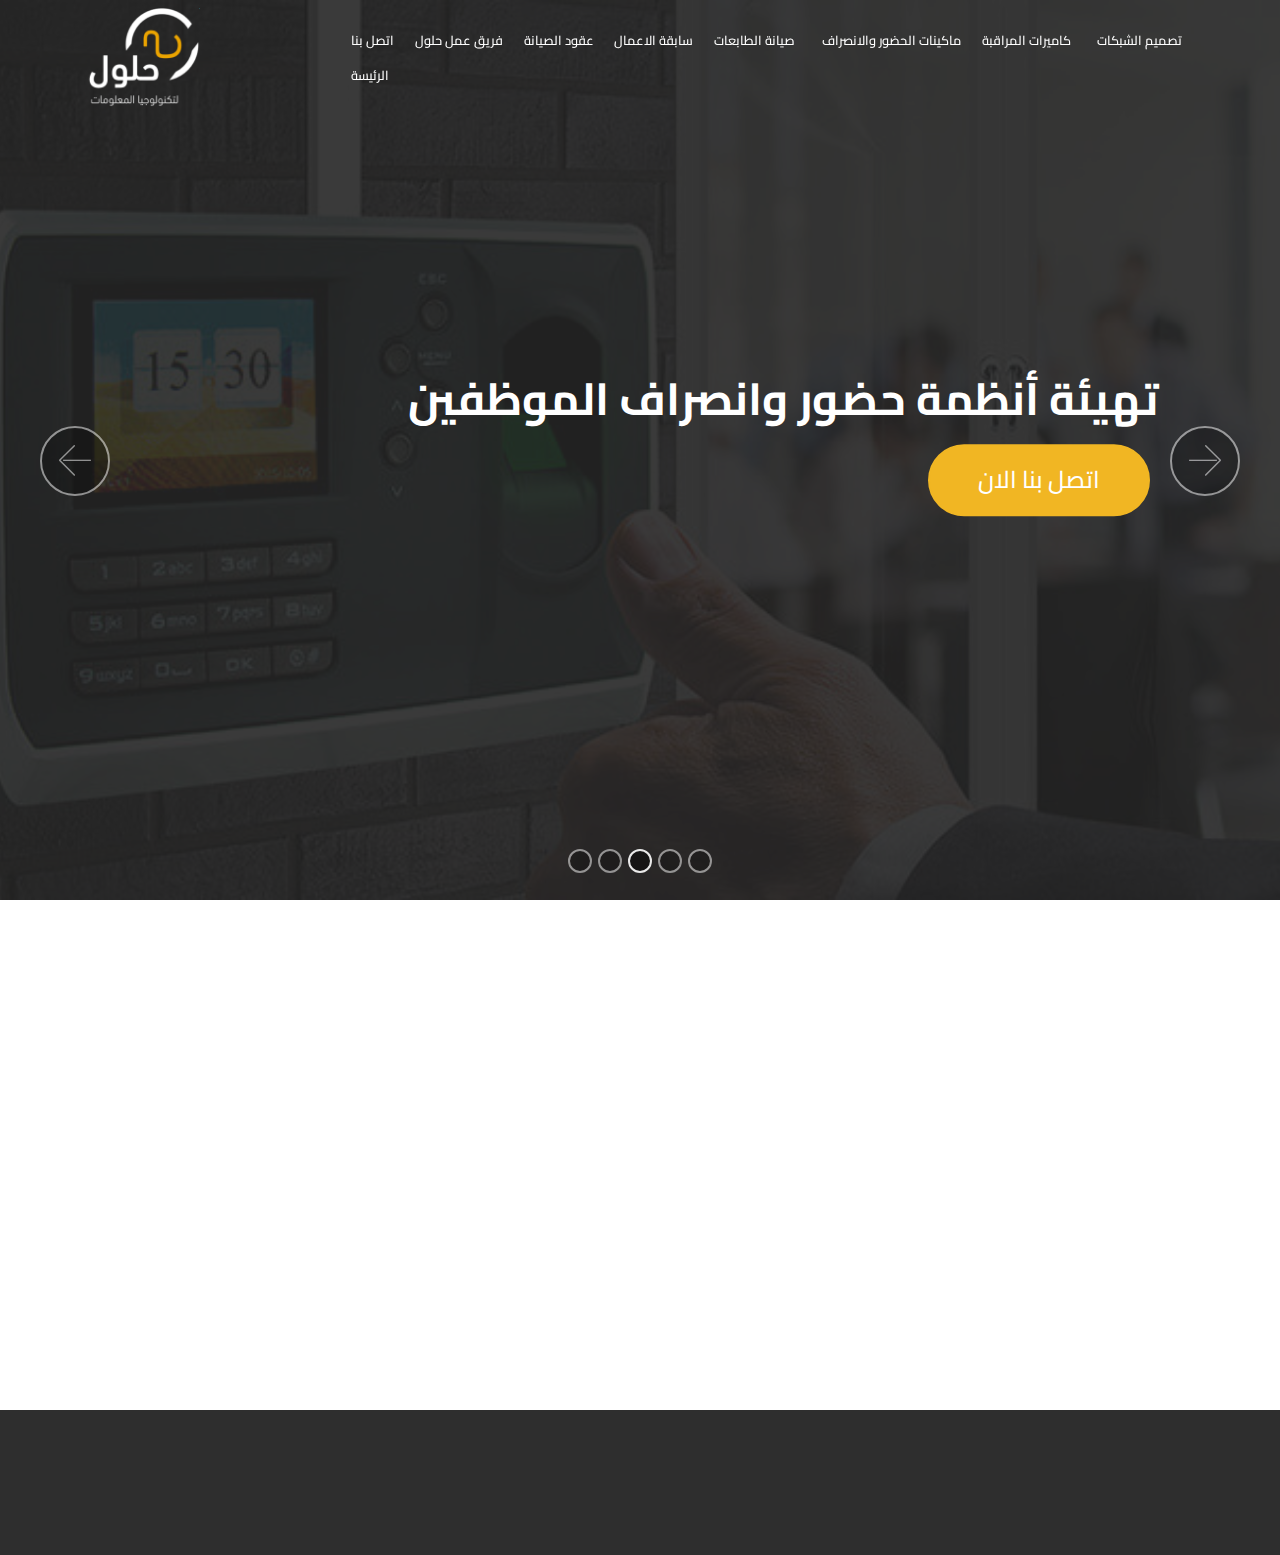
==== commit a30b2576: "update" ====
--- a/index.html
+++ b/index.html
@@ -17,6 +17,7 @@
   <link rel="stylesheet" href="assets/bootstrap/css/bootstrap-reboot.min.css">
   <link rel="stylesheet" href="assets/dropdown/css/style.css">
   <link rel="stylesheet" href="assets/socicon/css/styles.css">
+  <link rel="stylesheet" href="assets/animatecss/animate.min.css">
   <link rel="stylesheet" href="assets/theme/css/style.css">
   <link rel="stylesheet" href="assets/mobirise/css/mbr-additional.css" type="text/css">
   
@@ -51,13 +52,13 @@
             <ul class="navbar-nav nav-dropdown nav-right" data-app-modern-menu="true"><li class="nav-item"><a class="nav-link link text-white display-4" href="index.html#contacts3-e">اتصل بنا</a></li><li class="nav-item"><a class="nav-link link text-white display-4" href="Team-work.html">فريق عمل حلول</a></li><li class="nav-item">
                     <a class="nav-link link text-white display-4" href="Maintenance.html">عقود الصيانة</a>
                 </li>
-                <li class="nav-item"><a class="nav-link link text-white display-4" href="Attendance.html">&nbsp; ماكينات الحضور والانصراف</a></li><li class="nav-item"><a class="nav-link link text-white display-4" href="index.html">كاميرات المراقبة</a></li><li class="nav-item"><a class="nav-link link text-white display-4" href="Network-design.html">&nbsp; تصميم الشبكات</a></li><li class="nav-item"><a class="nav-link link text-white display-4" href="index.html">الرئيسة</a></li></ul>
+                <li class="nav-item"><a class="nav-link link text-white display-4" href="Portfolio.html">سابقة الاعمال</a></li><li class="nav-item"><a class="nav-link link text-white display-4" href="Printer.html">صيانة الطابعات</a></li><li class="nav-item"><a class="nav-link link text-white display-4" href="Attendance.html">&nbsp; ماكينات الحضور والانصراف</a></li><li class="nav-item"><a class="nav-link link text-white display-4" href="Camera.html">كاميرات المراقبة</a></li><li class="nav-item"><a class="nav-link link text-white display-4" href="Network-design.html">&nbsp; تصميم الشبكات</a></li><li class="nav-item"><a class="nav-link link text-white display-4" href="index.html">الرئيسة</a></li></ul>
             
         </div>
     </nav>
 </section>
 
-<section class="engine"><a href="https://mobirise.info/i">site creation software</a></section><section class="carousel slide cid-ru3PYH4fWN" data-interval="false" id="slider1-d">
+<section class="engine"><a href="https://mobirise.info/z">best free html templates</a></section><section class="carousel slide cid-ru3PYH4fWN" data-interval="false" id="slider1-d">
 
     
 
@@ -77,8 +78,7 @@
             <!--Titles-->
             <div class="title col-12">
                 <h2 class="align-left mbr-fonts-style display-1"><strong>اتصل بنا</strong></h2>
-                <h3 class="mbr-section-subtitle pt-2 mbr-light mbr-fonts-style display-5">
-                    www.<a href="https://www.facebook.com/7oollool" class="text-black">facebook.com/7oollool</a></h3>
+                <h3 class="mbr-section-subtitle pt-2 mbr-light mbr-fonts-style display-5"></h3>
             </div>
             <div class="col-12">
                 <div class="row">
@@ -91,7 +91,7 @@
                                 <h5 class="align-left mbr-fonts-style display-5">
                                     العنوان</h5>
                                 <p class="mbr-text align-left mbr-fonts-style display-7">
-                                    181 <br>شارع احمد عرابي -شبرا الخيمه<br></p>
+                                   شارع احمد عرابي -شبرا الخيمه <span style="float: right"> 181</span></p>
                             </div>
                         </div>
                     </div>
@@ -165,28 +165,8 @@
                     
                     
                 <div class="soc-item">
-                        <a href="index.html" target="_blank">
-                            <span class="mbr-iconfont mbr-iconfont-social socicon-twitter socicon"></span>
-                        </a>
-                    </div><div class="soc-item">
                         <a href="https://www.facebook.com/7oollool" target="_blank">
                             <span class="mbr-iconfont mbr-iconfont-social socicon-facebook socicon"></span>
-                        </a>
-                    </div><div class="soc-item">
-                        <a href="index.html" target="_blank">
-                            <span class="mbr-iconfont mbr-iconfont-social socicon-youtube socicon"></span>
-                        </a>
-                    </div><div class="soc-item">
-                        <a href="index.html" target="_blank">
-                            <span class="mbr-iconfont mbr-iconfont-social socicon-instagram socicon"></span>
-                        </a>
-                    </div><div class="soc-item">
-                        <a href="index.html" target="_blank">
-                            <span class="mbr-iconfont mbr-iconfont-social socicon-googleplus socicon"></span>
-                        </a>
-                    </div><div class="soc-item">
-                        <a href="index.html" target="_blank">
-                            <span class="mbr-iconfont mbr-iconfont-social socicon-behance socicon"></span>
                         </a>
                     </div></div>
             </div>
@@ -206,13 +186,16 @@
   <script src="assets/smoothscroll/smooth-scroll.js"></script>
   <script src="assets/dropdown/js/nav-dropdown.js"></script>
   <script src="assets/dropdown/js/navbar-dropdown.js"></script>
+  <script src="assets/touchswipe/jquery.touch-swipe.min.js"></script>
+  <script src="assets/viewportchecker/jquery.viewportchecker.js"></script>
   <script src="assets/ytplayer/jquery.mb.ytplayer.min.js"></script>
   <script src="assets/vimeoplayer/jquery.mb.vimeo_player.js"></script>
   <script src="assets/bootstrapcarouselswipe/bootstrap-carousel-swipe.js"></script>
-  <script src="assets/touchswipe/jquery.touch-swipe.min.js"></script>
   <script src="assets/theme/js/script.js"></script>
   <script src="assets/slidervideo/script.js"></script>
   
   
-</body>
+ <div id="scrollToTop" class="scrollToTop mbr-arrow-up"><a style="text-align: center;"><i class="mbr-arrow-up-icon mbr-arrow-up-icon-cm cm-icon cm-icon-smallarrow-up"></i></a></div>
+    <input name="animation" type="hidden">
+  </body>
 </html>--- a/assets/mobirise/css/mbr-additional.css
+++ b/assets/mobirise/css/mbr-additional.css
@@ -35,10 +35,10 @@
 }
 .display-4 {
   font-family: 'Cairo', sans-serif;
-  font-size: 1rem;
+  font-size: 0.8rem;
 }
 .display-4 > .mbr-iconfont {
-  font-size: 1.6rem;
+  font-size: 1.28rem;
 }
 .display-5 {
   font-family: 'Cairo', sans-serif;
@@ -71,9 +71,9 @@
     line-height: calc( 1.4 * (1.7rem + (3 - 1.7) * ((100vw - 20rem) / (48 - 20))));
   }
   .display-4 {
-    font-size: 0.8rem;
-    font-size: calc( 1rem + (1 - 1) * ((100vw - 20rem) / (48 - 20)));
-    line-height: calc( 1.4 * (1rem + (1 - 1) * ((100vw - 20rem) / (48 - 20))));
+    font-size: 0.64rem;
+    font-size: calc( 0.93rem + (0.8 - 0.93) * ((100vw - 20rem) / (48 - 20)));
+    line-height: calc( 1.4 * (0.93rem + (0.8 - 0.93) * ((100vw - 20rem) / (48 - 20))));
   }
   .display-5 {
     font-size: 1.2rem;
@@ -588,8 +588,8 @@
   color: #dfd9c6;
 }
 /* Scroll to top button*/
-.scrollToTop_wraper {
-  display: none;
+#scrollToTop a {
+  border-radius: 100px;
 }
 #scrollToTop a i:before {
   content: '';
@@ -2551,7 +2551,7 @@
 }
 .cid-ru4bZj3F3p {
   padding-top: 120px;
-  padding-bottom: 90px;
+  padding-bottom: 0px;
   background-color: #232323;
 }
 .cid-ru4bZj3F3p .mbr-section-subtitle {
@@ -2612,7 +2612,7 @@
 }
 .cid-rulWK1fdz1 {
   padding-top: 0px;
-  padding-bottom: 90px;
+  padding-bottom: 0px;
   background-color: #232323;
 }
 .cid-rulWK1fdz1 .mbr-section-subtitle {
@@ -3141,7 +3141,7 @@
 .cid-ruqKWXhuzL {
   padding-top: 135px;
   padding-bottom: 90px;
-  background-image: url("../../../assets/images/mbr-1920x12805.jpg");
+  background-image: url("../../../assets/images/mbr-1920x1280.jpg");
 }
 .cid-ruqKWXhuzL .mbr-section-subtitle {
   color: #767676;
@@ -3173,7 +3173,7 @@
 }
 @media (min-width: 992px) {
   .cid-ruqKWXhuzL .media-block {
-    padding-left: 2rem;
+    padding-right: 2rem;
   }
 }
 @media (max-width: 991px) {
@@ -3183,10 +3183,6 @@
     padding-bottom: 2rem;
   }
 }
-.cid-ruqKWXhuzL .media-container-row {
-  -webkit-flex-direction: row-reverse;
-  flex-direction: row-reverse;
-}
 .cid-ruqKWXhuzL .mbr-step-title {
   color: #ffffff;
 }
@@ -3196,7 +3192,7 @@
 .cid-ruqMJDOxAF {
   padding-top: 135px;
   padding-bottom: 90px;
-  background-image: url("../../../assets/images/mbr-1920x12805.jpg");
+  background-image: url("../../../assets/images/mbr-1920x1280.jpg");
 }
 .cid-ruqMJDOxAF .mbr-section-subtitle {
   color: #767676;
@@ -3228,7 +3224,7 @@
 }
 @media (min-width: 992px) {
   .cid-ruqMJDOxAF .media-block {
-    padding-left: 2rem;
+    padding-right: 2rem;
   }
 }
 @media (max-width: 991px) {
@@ -3238,10 +3234,6 @@
     padding-bottom: 2rem;
   }
 }
-.cid-ruqMJDOxAF .media-container-row {
-  -webkit-flex-direction: row-reverse;
-  flex-direction: row-reverse;
-}
 .cid-ruqMJDOxAF .mbr-step-title {
   color: #ffffff;
 }
@@ -3251,7 +3243,7 @@
 .cid-ruqRxmut5c {
   padding-top: 135px;
   padding-bottom: 90px;
-  background-image: url("../../../assets/images/mbr-1920x12805.jpg");
+  background-image: url("../../../assets/images/mbr-1920x1280.jpg");
 }
 .cid-ruqRxmut5c .mbr-section-subtitle {
   color: #767676;
@@ -3283,7 +3275,7 @@
 }
 @media (min-width: 992px) {
   .cid-ruqRxmut5c .media-block {
-    padding-left: 2rem;
+    padding-right: 2rem;
   }
 }
 @media (max-width: 991px) {
@@ -3293,10 +3285,6 @@
     padding-bottom: 2rem;
   }
 }
-.cid-ruqRxmut5c .media-container-row {
-  -webkit-flex-direction: row-reverse;
-  flex-direction: row-reverse;
-}
 .cid-ruqRxmut5c .mbr-step-title {
   color: #ffffff;
 }
@@ -3306,7 +3294,7 @@
 .cid-ruqSmtLmjI {
   padding-top: 135px;
   padding-bottom: 90px;
-  background-image: url("../../../assets/images/mbr-1920x12805.jpg");
+  background-image: url("../../../assets/images/mbr-1920x1280.jpg");
 }
 .cid-ruqSmtLmjI .mbr-section-subtitle {
   color: #767676;
@@ -3338,7 +3326,7 @@
 }
 @media (min-width: 992px) {
   .cid-ruqSmtLmjI .media-block {
-    padding-left: 2rem;
+    padding-right: 2rem;
   }
 }
 @media (max-width: 991px) {
@@ -3347,10 +3335,6 @@
     -webkit-flex-basis: 100%;
     padding-bottom: 2rem;
   }
-}
-.cid-ruqSmtLmjI .media-container-row {
-  -webkit-flex-direction: row-reverse;
-  flex-direction: row-reverse;
 }
 .cid-ruqSmtLmjI .mbr-step-title {
   color: #ffffff;
@@ -3439,7 +3423,7 @@
 .cid-rur4SR4uuC {
   padding-top: 90px;
   padding-bottom: 90px;
-  background-image: url("../../../assets/images/mbr-1-1920x12806.jpg");
+  background-image: url("../../../assets/images/mbr-1-1920x1280.jpg");
 }
 .cid-rur4SR4uuC .mbr-section-subtitle {
   color: #767676;
@@ -3983,7 +3967,8 @@
   background-color: #252525;
 }
 .cid-rurd4g1plw .mbr-section-subtitle {
-  color: #efefef;
+  color: #ffffff;
+  text-align: right;
 }
 .cid-rurd4g1plw H2 {
   color: #ffffff;
@@ -4455,3 +4440,2107 @@
 .cid-ru45fCv34z .media-container-row .row-copirayt p {
   width: 100%;
 }
+.cid-ruwDhcN8fa {
+  padding-top: 90px;
+  padding-bottom: 0px;
+  background-color: #252525;
+}
+.cid-ruwDhcN8fa h4 {
+  width: 85%;
+  font-weight: 500;
+  margin-bottom: 0;
+}
+.cid-ruwDhcN8fa p {
+  color: #767676;
+}
+.cid-ruwDhcN8fa .card-wrapper {
+  border-top: 1px solid #efefef;
+  background-color: #ffffff;
+  position: relative;
+  justify-content: unset;
+}
+.cid-ruwDhcN8fa .card-wrapper .card-box {
+  padding: 2rem;
+  width: 100%;
+}
+.cid-ruwDhcN8fa .card-wrapper .card-box .top-line {
+  display: flex;
+  justify-content: space-between;
+  align-items: center;
+}
+.cid-ruwDhcN8fa .card-wrapper .card-box .bottom-line {
+  width: 85%;
+}
+@media (max-width: 767px) {
+  .cid-ruwDhcN8fa .card-wrapper .card-box .bottom-line {
+    width: 100%;
+  }
+  .cid-ruwDhcN8fa .card-wrapper .card-box .bottom-line p {
+    text-align: center;
+    margin: 1rem 0 0 0;
+  }
+}
+.cid-ruwDhcN8fa H2 {
+  text-align: center;
+  color: #ffffff;
+}
+.cid-ruwDhcN8fa .b-descr {
+  text-align: right;
+}
+.cid-qTkzRZLJNu .navbar {
+  padding: .5rem 0;
+  background: #333333;
+  transition: none;
+  min-height: 77px;
+}
+.cid-qTkzRZLJNu .navbar-dropdown.bg-color.transparent.opened {
+  background: #333333;
+}
+.cid-qTkzRZLJNu a {
+  font-style: normal;
+}
+.cid-qTkzRZLJNu .nav-item span {
+  padding-right: 0.4em;
+  line-height: 0.5em;
+  vertical-align: text-bottom;
+  position: relative;
+  text-decoration: none;
+}
+.cid-qTkzRZLJNu .nav-item a {
+  display: flex;
+  align-items: center;
+  justify-content: center;
+  padding: 0.7rem 0 !important;
+  margin: 0rem .65rem !important;
+}
+.cid-qTkzRZLJNu .nav-item:focus,
+.cid-qTkzRZLJNu .nav-link:focus {
+  outline: none;
+}
+.cid-qTkzRZLJNu .btn {
+  padding: 0.4rem 1.5rem;
+  display: inline-flex;
+  align-items: center;
+}
+.cid-qTkzRZLJNu .btn .mbr-iconfont {
+  font-size: 1.6rem;
+}
+.cid-qTkzRZLJNu .menu-logo {
+  margin-right: auto;
+}
+.cid-qTkzRZLJNu .menu-logo .navbar-brand {
+  display: flex;
+  margin-left: 5rem;
+  padding: 0;
+  transition: padding .2s;
+  min-height: 3.8rem;
+  align-items: center;
+}
+.cid-qTkzRZLJNu .menu-logo .navbar-brand .navbar-caption-wrap {
+  display: -webkit-flex;
+  -webkit-align-items: center;
+  align-items: center;
+  word-break: break-word;
+  min-width: 7rem;
+  margin: .3rem 0;
+}
+.cid-qTkzRZLJNu .menu-logo .navbar-brand .navbar-caption-wrap .navbar-caption {
+  line-height: 1.2rem !important;
+  padding-right: 2rem;
+}
+.cid-qTkzRZLJNu .menu-logo .navbar-brand .navbar-logo {
+  font-size: 4rem;
+  transition: font-size 0.25s;
+}
+.cid-qTkzRZLJNu .menu-logo .navbar-brand .navbar-logo img {
+  display: flex;
+}
+.cid-qTkzRZLJNu .menu-logo .navbar-brand .navbar-logo .mbr-iconfont {
+  transition: font-size 0.25s;
+}
+.cid-qTkzRZLJNu .navbar-toggleable-sm .navbar-collapse {
+  justify-content: flex-end;
+  -webkit-justify-content: flex-end;
+  padding-right: 5rem;
+  width: auto;
+}
+.cid-qTkzRZLJNu .navbar-toggleable-sm .navbar-collapse .navbar-nav {
+  flex-wrap: wrap;
+  -webkit-flex-wrap: wrap;
+  padding-left: 0;
+}
+.cid-qTkzRZLJNu .navbar-toggleable-sm .navbar-collapse .navbar-nav .nav-item {
+  -webkit-align-self: center;
+  align-self: center;
+}
+.cid-qTkzRZLJNu .navbar-toggleable-sm .navbar-collapse .navbar-buttons {
+  padding-left: 0;
+  padding-bottom: 0;
+}
+.cid-qTkzRZLJNu .dropdown .dropdown-menu {
+  background: #333333;
+  display: none;
+  position: absolute;
+  min-width: 5rem;
+  padding-top: 1.4rem;
+  padding-bottom: 1.4rem;
+  text-align: left;
+}
+.cid-qTkzRZLJNu .dropdown .dropdown-menu .dropdown-item {
+  width: auto;
+  padding: 0.235em 1.5385em 0.235em 1.5385em !important;
+}
+.cid-qTkzRZLJNu .dropdown .dropdown-menu .dropdown-item::after {
+  right: 0.5rem;
+}
+.cid-qTkzRZLJNu .dropdown .dropdown-menu .dropdown-submenu {
+  margin: 0;
+}
+.cid-qTkzRZLJNu .dropdown.open > .dropdown-menu {
+  display: block;
+}
+.cid-qTkzRZLJNu .navbar-toggleable-sm.opened:after {
+  position: absolute;
+  width: 100vw;
+  height: 100vh;
+  content: '';
+  background-color: rgba(0, 0, 0, 0.1);
+  left: 0;
+  bottom: 0;
+  transform: translateY(100%);
+  -webkit-transform: translateY(100%);
+  z-index: 1000;
+}
+.cid-qTkzRZLJNu .navbar.navbar-short {
+  min-height: 60px;
+  transition: all .2s;
+}
+.cid-qTkzRZLJNu .navbar.navbar-short .navbar-toggler-right {
+  top: 20px;
+}
+.cid-qTkzRZLJNu .navbar.navbar-short .navbar-logo a {
+  font-size: 2.5rem !important;
+  line-height: 2.5rem;
+  transition: font-size 0.25s;
+}
+.cid-qTkzRZLJNu .navbar.navbar-short .navbar-logo a .mbr-iconfont {
+  font-size: 2.5rem !important;
+}
+.cid-qTkzRZLJNu .navbar.navbar-short .navbar-logo a img {
+  height: 3rem !important;
+}
+.cid-qTkzRZLJNu .navbar.navbar-short .navbar-brand {
+  min-height: 3rem;
+}
+.cid-qTkzRZLJNu button.navbar-toggler {
+  width: 31px;
+  height: 18px;
+  cursor: pointer;
+  transition: all .2s;
+  top: 1.5rem;
+  right: 1rem;
+}
+.cid-qTkzRZLJNu button.navbar-toggler:focus {
+  outline: none;
+}
+.cid-qTkzRZLJNu button.navbar-toggler .hamburger span {
+  position: absolute;
+  right: 0;
+  width: 30px;
+  height: 2px;
+  border-right: 5px;
+  background-color: #ffffff;
+}
+.cid-qTkzRZLJNu button.navbar-toggler .hamburger span:nth-child(1) {
+  top: 0;
+  transition: all .2s;
+}
+.cid-qTkzRZLJNu button.navbar-toggler .hamburger span:nth-child(2) {
+  top: 8px;
+  transition: all .15s;
+}
+.cid-qTkzRZLJNu button.navbar-toggler .hamburger span:nth-child(3) {
+  top: 8px;
+  transition: all .15s;
+}
+.cid-qTkzRZLJNu button.navbar-toggler .hamburger span:nth-child(4) {
+  top: 16px;
+  transition: all .2s;
+}
+.cid-qTkzRZLJNu nav.opened .hamburger span:nth-child(1) {
+  top: 8px;
+  width: 0;
+  opacity: 0;
+  right: 50%;
+  transition: all .2s;
+}
+.cid-qTkzRZLJNu nav.opened .hamburger span:nth-child(2) {
+  -webkit-transform: rotate(45deg);
+  transform: rotate(45deg);
+  transition: all .25s;
+}
+.cid-qTkzRZLJNu nav.opened .hamburger span:nth-child(3) {
+  -webkit-transform: rotate(-45deg);
+  transform: rotate(-45deg);
+  transition: all .25s;
+}
+.cid-qTkzRZLJNu nav.opened .hamburger span:nth-child(4) {
+  top: 8px;
+  width: 0;
+  opacity: 0;
+  right: 50%;
+  transition: all .2s;
+}
+.cid-qTkzRZLJNu .collapsed.navbar-expand {
+  flex-direction: column;
+}
+.cid-qTkzRZLJNu .collapsed .btn {
+  display: flex;
+}
+.cid-qTkzRZLJNu .collapsed .navbar-collapse {
+  display: none !important;
+  padding-right: 0 !important;
+}
+.cid-qTkzRZLJNu .collapsed .navbar-collapse.collapsing,
+.cid-qTkzRZLJNu .collapsed .navbar-collapse.show {
+  display: block !important;
+}
+.cid-qTkzRZLJNu .collapsed .navbar-collapse.collapsing .navbar-nav,
+.cid-qTkzRZLJNu .collapsed .navbar-collapse.show .navbar-nav {
+  display: block;
+  text-align: center;
+}
+.cid-qTkzRZLJNu .collapsed .navbar-collapse.collapsing .navbar-nav .nav-item,
+.cid-qTkzRZLJNu .collapsed .navbar-collapse.show .navbar-nav .nav-item {
+  clear: both;
+}
+.cid-qTkzRZLJNu .collapsed .navbar-collapse.collapsing .navbar-nav .nav-item:last-child,
+.cid-qTkzRZLJNu .collapsed .navbar-collapse.show .navbar-nav .nav-item:last-child {
+  margin-bottom: 1rem;
+}
+.cid-qTkzRZLJNu .collapsed .navbar-collapse.collapsing .navbar-buttons,
+.cid-qTkzRZLJNu .collapsed .navbar-collapse.show .navbar-buttons {
+  text-align: center;
+}
+.cid-qTkzRZLJNu .collapsed .navbar-collapse.collapsing .navbar-buttons:last-child,
+.cid-qTkzRZLJNu .collapsed .navbar-collapse.show .navbar-buttons:last-child {
+  margin-bottom: 1rem;
+}
+.cid-qTkzRZLJNu .collapsed button.navbar-toggler {
+  display: block;
+}
+.cid-qTkzRZLJNu .collapsed .navbar-brand {
+  margin-left: 1rem !important;
+}
+.cid-qTkzRZLJNu .collapsed .navbar-toggleable-sm {
+  flex-direction: column;
+  -webkit-flex-direction: column;
+}
+.cid-qTkzRZLJNu .collapsed .dropdown .dropdown-menu {
+  width: 100%;
+  text-align: center;
+  position: relative;
+  opacity: 0;
+  display: block;
+  height: 0;
+  visibility: hidden;
+  padding: 0;
+  transition-duration: .5s;
+  transition-property: opacity,padding,height;
+}
+.cid-qTkzRZLJNu .collapsed .dropdown.open > .dropdown-menu {
+  position: relative;
+  opacity: 1;
+  height: auto;
+  padding: 1.4rem 0;
+  visibility: visible;
+}
+.cid-qTkzRZLJNu .collapsed .dropdown .dropdown-submenu {
+  left: 0;
+  text-align: center;
+  width: 100%;
+}
+.cid-qTkzRZLJNu .collapsed .dropdown .dropdown-toggle[data-toggle="dropdown-submenu"]::after {
+  margin-top: 0;
+  position: inherit;
+  right: 0;
+  top: 50%;
+  display: inline-block;
+  width: 0;
+  height: 0;
+  margin-left: .3em;
+  vertical-align: middle;
+  content: "";
+  border-top: .30em solid;
+  border-right: .30em solid transparent;
+  border-left: .30em solid transparent;
+}
+@media (max-width: 991px) {
+  .cid-qTkzRZLJNu .navbar-expand {
+    flex-direction: column;
+  }
+  .cid-qTkzRZLJNu img {
+    height: 3.8rem !important;
+  }
+  .cid-qTkzRZLJNu .btn {
+    display: flex;
+  }
+  .cid-qTkzRZLJNu button.navbar-toggler {
+    display: block;
+  }
+  .cid-qTkzRZLJNu .navbar-brand {
+    margin-left: 1rem !important;
+  }
+  .cid-qTkzRZLJNu .navbar-toggleable-sm {
+    flex-direction: column;
+    -webkit-flex-direction: column;
+  }
+  .cid-qTkzRZLJNu .navbar-collapse {
+    display: none !important;
+    padding-right: 0 !important;
+  }
+  .cid-qTkzRZLJNu .navbar-collapse.collapsing,
+  .cid-qTkzRZLJNu .navbar-collapse.show {
+    display: block !important;
+  }
+  .cid-qTkzRZLJNu .navbar-collapse.collapsing .navbar-nav,
+  .cid-qTkzRZLJNu .navbar-collapse.show .navbar-nav {
+    display: block;
+    text-align: center;
+  }
+  .cid-qTkzRZLJNu .navbar-collapse.collapsing .navbar-nav .nav-item,
+  .cid-qTkzRZLJNu .navbar-collapse.show .navbar-nav .nav-item {
+    clear: both;
+  }
+  .cid-qTkzRZLJNu .navbar-collapse.collapsing .navbar-nav .nav-item:last-child,
+  .cid-qTkzRZLJNu .navbar-collapse.show .navbar-nav .nav-item:last-child {
+    margin-bottom: 1rem;
+  }
+  .cid-qTkzRZLJNu .navbar-collapse.collapsing .navbar-buttons,
+  .cid-qTkzRZLJNu .navbar-collapse.show .navbar-buttons {
+    text-align: center;
+  }
+  .cid-qTkzRZLJNu .navbar-collapse.collapsing .navbar-buttons:last-child,
+  .cid-qTkzRZLJNu .navbar-collapse.show .navbar-buttons:last-child {
+    margin-bottom: 1rem;
+  }
+  .cid-qTkzRZLJNu .dropdown .dropdown-menu {
+    width: 100%;
+    text-align: center;
+    position: relative;
+    opacity: 0;
+    display: block;
+    height: 0;
+    visibility: hidden;
+    padding: 0;
+    transition-duration: .5s;
+    transition-property: opacity,padding,height;
+  }
+  .cid-qTkzRZLJNu .dropdown.open > .dropdown-menu {
+    position: relative;
+    opacity: 1;
+    height: auto;
+    padding: 1.4rem 0;
+    visibility: visible;
+  }
+  .cid-qTkzRZLJNu .dropdown .dropdown-submenu {
+    left: 0;
+    text-align: center;
+    width: 100%;
+  }
+  .cid-qTkzRZLJNu .dropdown .dropdown-toggle[data-toggle="dropdown-submenu"]::after {
+    margin-top: 0;
+    position: inherit;
+    right: 0;
+    top: 50%;
+    display: inline-block;
+    width: 0;
+    height: 0;
+    margin-left: .3em;
+    vertical-align: middle;
+    content: "";
+    border-top: .30em solid;
+    border-right: .30em solid transparent;
+    border-left: .30em solid transparent;
+  }
+}
+@media (min-width: 767px) {
+  .cid-qTkzRZLJNu .menu-logo {
+    flex-shrink: 0;
+  }
+}
+.cid-qTkzRZLJNu .navbar-collapse {
+  flex-basis: auto;
+}
+.cid-qTkzRZLJNu .nav-link:hover,
+.cid-qTkzRZLJNu .dropdown-item:hover {
+  color: #f1b623 !important;
+}
+.cid-ruwGSDPOwi {
+  padding-top: 0px;
+  padding-bottom: 60px;
+  background-color: #252525;
+}
+.cid-ruwGSDPOwi h4 {
+  width: 85%;
+  font-weight: 500;
+  margin-bottom: 0;
+}
+.cid-ruwGSDPOwi p {
+  color: #767676;
+}
+.cid-ruwGSDPOwi .card-wrapper {
+  border-top: 1px solid #efefef;
+  background-color: #ffffff;
+  position: relative;
+  justify-content: unset;
+}
+.cid-ruwGSDPOwi .card-wrapper .card-box {
+  padding: 2rem;
+  width: 100%;
+}
+.cid-ruwGSDPOwi .card-wrapper .card-box .top-line {
+  display: flex;
+  justify-content: space-between;
+  align-items: center;
+}
+.cid-ruwGSDPOwi .card-wrapper .card-box .bottom-line {
+  width: 85%;
+}
+@media (max-width: 767px) {
+  .cid-ruwGSDPOwi .card-wrapper .card-box .bottom-line {
+    width: 100%;
+  }
+  .cid-ruwGSDPOwi .card-wrapper .card-box .bottom-line p {
+    text-align: center;
+    margin: 1rem 0 0 0;
+  }
+}
+.cid-ruwGSDPOwi H2 {
+  text-align: center;
+  color: #ffffff;
+}
+.cid-ruwGSDPOwi .b-descr {
+  text-align: right;
+}
+.cid-ru45fCv34z {
+  padding-top: 30px;
+  padding-bottom: 30px;
+  background-color: #2e2e2e;
+}
+.cid-ru45fCv34z .row-links {
+  width: 100%;
+  -webkit-justify-content: center;
+  justify-content: center;
+}
+.cid-ru45fCv34z .social-row {
+  width: 100%;
+  -webkit-justify-content: center;
+  justify-content: center;
+}
+.cid-ru45fCv34z .media-container-row {
+  -webkit-flex-direction: column;
+  flex-direction: column;
+  -webkit-justify-content: center;
+  justify-content: center;
+  -webkit-align-items: center;
+  align-items: center;
+}
+.cid-ru45fCv34z .media-container-row .foot-menu {
+  list-style: none;
+  display: flex;
+  -webkit-justify-content: center;
+  justify-content: center;
+  -webkit-flex-wrap: wrap;
+  flex-wrap: wrap;
+  padding: 0;
+  margin-bottom: 0;
+}
+.cid-ru45fCv34z .media-container-row .foot-menu li {
+  padding: 0 1rem 1rem 1rem;
+}
+.cid-ru45fCv34z .media-container-row .foot-menu li p {
+  margin: 0;
+}
+.cid-ru45fCv34z .media-container-row .social-list {
+  padding-left: 0;
+  margin-bottom: 0;
+  list-style: none;
+  display: flex;
+  -webkit-flex-wrap: wrap;
+  flex-wrap: wrap;
+  -webkit-justify-content: flex-end;
+  justify-content: flex-end;
+}
+.cid-ru45fCv34z .media-container-row .social-list .mbr-iconfont-social {
+  font-size: 1.5rem;
+  color: #ffffff;
+}
+.cid-ru45fCv34z .media-container-row .social-list .soc-item {
+  margin: 0 .5rem;
+}
+.cid-ru45fCv34z .media-container-row .social-list a {
+  margin: 0;
+  opacity: .5;
+  -webkit-transition: .2s linear;
+  transition: .2s linear;
+}
+.cid-ru45fCv34z .media-container-row .social-list a:hover {
+  opacity: 1;
+}
+@media (max-width: 767px) {
+  .cid-ru45fCv34z .media-container-row .social-list {
+    -webkit-justify-content: center;
+    justify-content: center;
+  }
+}
+.cid-ru45fCv34z .media-container-row .row-copirayt {
+  word-break: break-word;
+  width: 100%;
+}
+.cid-ru45fCv34z .media-container-row .row-copirayt p {
+  width: 100%;
+}
+.cid-ruHFboxCkc {
+  padding-top: 135px;
+  padding-bottom: 0px;
+  background-color: #333333;
+}
+.cid-ruHFboxCkc P {
+  color: #767676;
+}
+.cid-ruHFboxCkc H1 {
+  color: #efefef;
+}
+.cid-ruHFboxCkc H3 {
+  color: #ffffff;
+}
+.cid-qTkzRZLJNu .navbar {
+  padding: .5rem 0;
+  background: #333333;
+  transition: none;
+  min-height: 77px;
+}
+.cid-qTkzRZLJNu .navbar-dropdown.bg-color.transparent.opened {
+  background: #333333;
+}
+.cid-qTkzRZLJNu a {
+  font-style: normal;
+}
+.cid-qTkzRZLJNu .nav-item span {
+  padding-right: 0.4em;
+  line-height: 0.5em;
+  vertical-align: text-bottom;
+  position: relative;
+  text-decoration: none;
+}
+.cid-qTkzRZLJNu .nav-item a {
+  display: flex;
+  align-items: center;
+  justify-content: center;
+  padding: 0.7rem 0 !important;
+  margin: 0rem .65rem !important;
+}
+.cid-qTkzRZLJNu .nav-item:focus,
+.cid-qTkzRZLJNu .nav-link:focus {
+  outline: none;
+}
+.cid-qTkzRZLJNu .btn {
+  padding: 0.4rem 1.5rem;
+  display: inline-flex;
+  align-items: center;
+}
+.cid-qTkzRZLJNu .btn .mbr-iconfont {
+  font-size: 1.6rem;
+}
+.cid-qTkzRZLJNu .menu-logo {
+  margin-right: auto;
+}
+.cid-qTkzRZLJNu .menu-logo .navbar-brand {
+  display: flex;
+  margin-left: 5rem;
+  padding: 0;
+  transition: padding .2s;
+  min-height: 3.8rem;
+  align-items: center;
+}
+.cid-qTkzRZLJNu .menu-logo .navbar-brand .navbar-caption-wrap {
+  display: -webkit-flex;
+  -webkit-align-items: center;
+  align-items: center;
+  word-break: break-word;
+  min-width: 7rem;
+  margin: .3rem 0;
+}
+.cid-qTkzRZLJNu .menu-logo .navbar-brand .navbar-caption-wrap .navbar-caption {
+  line-height: 1.2rem !important;
+  padding-right: 2rem;
+}
+.cid-qTkzRZLJNu .menu-logo .navbar-brand .navbar-logo {
+  font-size: 4rem;
+  transition: font-size 0.25s;
+}
+.cid-qTkzRZLJNu .menu-logo .navbar-brand .navbar-logo img {
+  display: flex;
+}
+.cid-qTkzRZLJNu .menu-logo .navbar-brand .navbar-logo .mbr-iconfont {
+  transition: font-size 0.25s;
+}
+.cid-qTkzRZLJNu .navbar-toggleable-sm .navbar-collapse {
+  justify-content: flex-end;
+  -webkit-justify-content: flex-end;
+  padding-right: 5rem;
+  width: auto;
+}
+.cid-qTkzRZLJNu .navbar-toggleable-sm .navbar-collapse .navbar-nav {
+  flex-wrap: wrap;
+  -webkit-flex-wrap: wrap;
+  padding-left: 0;
+}
+.cid-qTkzRZLJNu .navbar-toggleable-sm .navbar-collapse .navbar-nav .nav-item {
+  -webkit-align-self: center;
+  align-self: center;
+}
+.cid-qTkzRZLJNu .navbar-toggleable-sm .navbar-collapse .navbar-buttons {
+  padding-left: 0;
+  padding-bottom: 0;
+}
+.cid-qTkzRZLJNu .dropdown .dropdown-menu {
+  background: #333333;
+  display: none;
+  position: absolute;
+  min-width: 5rem;
+  padding-top: 1.4rem;
+  padding-bottom: 1.4rem;
+  text-align: left;
+}
+.cid-qTkzRZLJNu .dropdown .dropdown-menu .dropdown-item {
+  width: auto;
+  padding: 0.235em 1.5385em 0.235em 1.5385em !important;
+}
+.cid-qTkzRZLJNu .dropdown .dropdown-menu .dropdown-item::after {
+  right: 0.5rem;
+}
+.cid-qTkzRZLJNu .dropdown .dropdown-menu .dropdown-submenu {
+  margin: 0;
+}
+.cid-qTkzRZLJNu .dropdown.open > .dropdown-menu {
+  display: block;
+}
+.cid-qTkzRZLJNu .navbar-toggleable-sm.opened:after {
+  position: absolute;
+  width: 100vw;
+  height: 100vh;
+  content: '';
+  background-color: rgba(0, 0, 0, 0.1);
+  left: 0;
+  bottom: 0;
+  transform: translateY(100%);
+  -webkit-transform: translateY(100%);
+  z-index: 1000;
+}
+.cid-qTkzRZLJNu .navbar.navbar-short {
+  min-height: 60px;
+  transition: all .2s;
+}
+.cid-qTkzRZLJNu .navbar.navbar-short .navbar-toggler-right {
+  top: 20px;
+}
+.cid-qTkzRZLJNu .navbar.navbar-short .navbar-logo a {
+  font-size: 2.5rem !important;
+  line-height: 2.5rem;
+  transition: font-size 0.25s;
+}
+.cid-qTkzRZLJNu .navbar.navbar-short .navbar-logo a .mbr-iconfont {
+  font-size: 2.5rem !important;
+}
+.cid-qTkzRZLJNu .navbar.navbar-short .navbar-logo a img {
+  height: 3rem !important;
+}
+.cid-qTkzRZLJNu .navbar.navbar-short .navbar-brand {
+  min-height: 3rem;
+}
+.cid-qTkzRZLJNu button.navbar-toggler {
+  width: 31px;
+  height: 18px;
+  cursor: pointer;
+  transition: all .2s;
+  top: 1.5rem;
+  right: 1rem;
+}
+.cid-qTkzRZLJNu button.navbar-toggler:focus {
+  outline: none;
+}
+.cid-qTkzRZLJNu button.navbar-toggler .hamburger span {
+  position: absolute;
+  right: 0;
+  width: 30px;
+  height: 2px;
+  border-right: 5px;
+  background-color: #ffffff;
+}
+.cid-qTkzRZLJNu button.navbar-toggler .hamburger span:nth-child(1) {
+  top: 0;
+  transition: all .2s;
+}
+.cid-qTkzRZLJNu button.navbar-toggler .hamburger span:nth-child(2) {
+  top: 8px;
+  transition: all .15s;
+}
+.cid-qTkzRZLJNu button.navbar-toggler .hamburger span:nth-child(3) {
+  top: 8px;
+  transition: all .15s;
+}
+.cid-qTkzRZLJNu button.navbar-toggler .hamburger span:nth-child(4) {
+  top: 16px;
+  transition: all .2s;
+}
+.cid-qTkzRZLJNu nav.opened .hamburger span:nth-child(1) {
+  top: 8px;
+  width: 0;
+  opacity: 0;
+  right: 50%;
+  transition: all .2s;
+}
+.cid-qTkzRZLJNu nav.opened .hamburger span:nth-child(2) {
+  -webkit-transform: rotate(45deg);
+  transform: rotate(45deg);
+  transition: all .25s;
+}
+.cid-qTkzRZLJNu nav.opened .hamburger span:nth-child(3) {
+  -webkit-transform: rotate(-45deg);
+  transform: rotate(-45deg);
+  transition: all .25s;
+}
+.cid-qTkzRZLJNu nav.opened .hamburger span:nth-child(4) {
+  top: 8px;
+  width: 0;
+  opacity: 0;
+  right: 50%;
+  transition: all .2s;
+}
+.cid-qTkzRZLJNu .collapsed.navbar-expand {
+  flex-direction: column;
+}
+.cid-qTkzRZLJNu .collapsed .btn {
+  display: flex;
+}
+.cid-qTkzRZLJNu .collapsed .navbar-collapse {
+  display: none !important;
+  padding-right: 0 !important;
+}
+.cid-qTkzRZLJNu .collapsed .navbar-collapse.collapsing,
+.cid-qTkzRZLJNu .collapsed .navbar-collapse.show {
+  display: block !important;
+}
+.cid-qTkzRZLJNu .collapsed .navbar-collapse.collapsing .navbar-nav,
+.cid-qTkzRZLJNu .collapsed .navbar-collapse.show .navbar-nav {
+  display: block;
+  text-align: center;
+}
+.cid-qTkzRZLJNu .collapsed .navbar-collapse.collapsing .navbar-nav .nav-item,
+.cid-qTkzRZLJNu .collapsed .navbar-collapse.show .navbar-nav .nav-item {
+  clear: both;
+}
+.cid-qTkzRZLJNu .collapsed .navbar-collapse.collapsing .navbar-nav .nav-item:last-child,
+.cid-qTkzRZLJNu .collapsed .navbar-collapse.show .navbar-nav .nav-item:last-child {
+  margin-bottom: 1rem;
+}
+.cid-qTkzRZLJNu .collapsed .navbar-collapse.collapsing .navbar-buttons,
+.cid-qTkzRZLJNu .collapsed .navbar-collapse.show .navbar-buttons {
+  text-align: center;
+}
+.cid-qTkzRZLJNu .collapsed .navbar-collapse.collapsing .navbar-buttons:last-child,
+.cid-qTkzRZLJNu .collapsed .navbar-collapse.show .navbar-buttons:last-child {
+  margin-bottom: 1rem;
+}
+.cid-qTkzRZLJNu .collapsed button.navbar-toggler {
+  display: block;
+}
+.cid-qTkzRZLJNu .collapsed .navbar-brand {
+  margin-left: 1rem !important;
+}
+.cid-qTkzRZLJNu .collapsed .navbar-toggleable-sm {
+  flex-direction: column;
+  -webkit-flex-direction: column;
+}
+.cid-qTkzRZLJNu .collapsed .dropdown .dropdown-menu {
+  width: 100%;
+  text-align: center;
+  position: relative;
+  opacity: 0;
+  display: block;
+  height: 0;
+  visibility: hidden;
+  padding: 0;
+  transition-duration: .5s;
+  transition-property: opacity,padding,height;
+}
+.cid-qTkzRZLJNu .collapsed .dropdown.open > .dropdown-menu {
+  position: relative;
+  opacity: 1;
+  height: auto;
+  padding: 1.4rem 0;
+  visibility: visible;
+}
+.cid-qTkzRZLJNu .collapsed .dropdown .dropdown-submenu {
+  left: 0;
+  text-align: center;
+  width: 100%;
+}
+.cid-qTkzRZLJNu .collapsed .dropdown .dropdown-toggle[data-toggle="dropdown-submenu"]::after {
+  margin-top: 0;
+  position: inherit;
+  right: 0;
+  top: 50%;
+  display: inline-block;
+  width: 0;
+  height: 0;
+  margin-left: .3em;
+  vertical-align: middle;
+  content: "";
+  border-top: .30em solid;
+  border-right: .30em solid transparent;
+  border-left: .30em solid transparent;
+}
+@media (max-width: 991px) {
+  .cid-qTkzRZLJNu .navbar-expand {
+    flex-direction: column;
+  }
+  .cid-qTkzRZLJNu img {
+    height: 3.8rem !important;
+  }
+  .cid-qTkzRZLJNu .btn {
+    display: flex;
+  }
+  .cid-qTkzRZLJNu button.navbar-toggler {
+    display: block;
+  }
+  .cid-qTkzRZLJNu .navbar-brand {
+    margin-left: 1rem !important;
+  }
+  .cid-qTkzRZLJNu .navbar-toggleable-sm {
+    flex-direction: column;
+    -webkit-flex-direction: column;
+  }
+  .cid-qTkzRZLJNu .navbar-collapse {
+    display: none !important;
+    padding-right: 0 !important;
+  }
+  .cid-qTkzRZLJNu .navbar-collapse.collapsing,
+  .cid-qTkzRZLJNu .navbar-collapse.show {
+    display: block !important;
+  }
+  .cid-qTkzRZLJNu .navbar-collapse.collapsing .navbar-nav,
+  .cid-qTkzRZLJNu .navbar-collapse.show .navbar-nav {
+    display: block;
+    text-align: center;
+  }
+  .cid-qTkzRZLJNu .navbar-collapse.collapsing .navbar-nav .nav-item,
+  .cid-qTkzRZLJNu .navbar-collapse.show .navbar-nav .nav-item {
+    clear: both;
+  }
+  .cid-qTkzRZLJNu .navbar-collapse.collapsing .navbar-nav .nav-item:last-child,
+  .cid-qTkzRZLJNu .navbar-collapse.show .navbar-nav .nav-item:last-child {
+    margin-bottom: 1rem;
+  }
+  .cid-qTkzRZLJNu .navbar-collapse.collapsing .navbar-buttons,
+  .cid-qTkzRZLJNu .navbar-collapse.show .navbar-buttons {
+    text-align: center;
+  }
+  .cid-qTkzRZLJNu .navbar-collapse.collapsing .navbar-buttons:last-child,
+  .cid-qTkzRZLJNu .navbar-collapse.show .navbar-buttons:last-child {
+    margin-bottom: 1rem;
+  }
+  .cid-qTkzRZLJNu .dropdown .dropdown-menu {
+    width: 100%;
+    text-align: center;
+    position: relative;
+    opacity: 0;
+    display: block;
+    height: 0;
+    visibility: hidden;
+    padding: 0;
+    transition-duration: .5s;
+    transition-property: opacity,padding,height;
+  }
+  .cid-qTkzRZLJNu .dropdown.open > .dropdown-menu {
+    position: relative;
+    opacity: 1;
+    height: auto;
+    padding: 1.4rem 0;
+    visibility: visible;
+  }
+  .cid-qTkzRZLJNu .dropdown .dropdown-submenu {
+    left: 0;
+    text-align: center;
+    width: 100%;
+  }
+  .cid-qTkzRZLJNu .dropdown .dropdown-toggle[data-toggle="dropdown-submenu"]::after {
+    margin-top: 0;
+    position: inherit;
+    right: 0;
+    top: 50%;
+    display: inline-block;
+    width: 0;
+    height: 0;
+    margin-left: .3em;
+    vertical-align: middle;
+    content: "";
+    border-top: .30em solid;
+    border-right: .30em solid transparent;
+    border-left: .30em solid transparent;
+  }
+}
+@media (min-width: 767px) {
+  .cid-qTkzRZLJNu .menu-logo {
+    flex-shrink: 0;
+  }
+}
+.cid-qTkzRZLJNu .navbar-collapse {
+  flex-basis: auto;
+}
+.cid-qTkzRZLJNu .nav-link:hover,
+.cid-qTkzRZLJNu .dropdown-item:hover {
+  color: #f1b623 !important;
+}
+.cid-ruwPgvNPpp {
+  padding-top: 120px;
+  padding-bottom: 90px;
+  background: #333333;
+}
+.cid-ruwPgvNPpp .images-container.container-fluid {
+  padding: 0;
+}
+.cid-ruwPgvNPpp .media-container-row {
+  margin: 0 auto;
+  align-items: stretch;
+  -webkit-align-items: stretch;
+}
+.cid-ruwPgvNPpp .media-container-row .img-item {
+  display: -webkit-flex;
+  flex-direction: column;
+  justify-content: center;
+  position: relative;
+  width: 100%;
+  z-index: 1;
+  -webkit-flex-direction: column;
+  -webkit-justify-content: center;
+}
+.cid-ruwPgvNPpp .media-container-row .img-item img {
+  width: 100%;
+  min-height: 1px;
+}
+.cid-ruwPgvNPpp .media-container-row .img-item .img-caption {
+  background: #ffffff;
+  z-index: 2;
+  padding: 1rem 1rem;
+  word-break: break-word;
+}
+.cid-ruwPgvNPpp .media-container-row .img-item .img-caption p {
+  margin-bottom: 0;
+}
+.cid-ruwPgvNPpp .media-container-row .img-item.item1 {
+  padding: 0 2rem 0 0;
+}
+@media (max-width: 992px) {
+  .cid-ruwPgvNPpp .img-item {
+    width: 100% !important;
+  }
+  .cid-ruwPgvNPpp .img-item.item1 {
+    width: 100%;
+    flex-basis: initial !important;
+    padding: 0 0 2rem 0 !important;
+    -webkit-flex-basis: initial !important;
+  }
+}
+.cid-ruwQaJ9Qqd {
+  padding-top: 120px;
+  padding-bottom: 90px;
+  background: #333333;
+}
+.cid-ruwQaJ9Qqd .images-container.container-fluid {
+  padding: 0;
+}
+.cid-ruwQaJ9Qqd .media-container-row {
+  margin: 0 auto;
+  align-items: stretch;
+  -webkit-align-items: stretch;
+}
+.cid-ruwQaJ9Qqd .media-container-row .img-item {
+  display: -webkit-flex;
+  flex-direction: column;
+  justify-content: center;
+  position: relative;
+  width: 100%;
+  z-index: 1;
+  -webkit-flex-direction: column;
+  -webkit-justify-content: center;
+}
+.cid-ruwQaJ9Qqd .media-container-row .img-item img {
+  width: 100%;
+  min-height: 1px;
+}
+.cid-ruwQaJ9Qqd .media-container-row .img-item .img-caption {
+  background: #ffffff;
+  z-index: 2;
+  padding: 1rem 1rem;
+  word-break: break-word;
+}
+.cid-ruwQaJ9Qqd .media-container-row .img-item .img-caption p {
+  margin-bottom: 0;
+}
+.cid-ruwQaJ9Qqd .media-container-row .img-item.item1 {
+  padding: 0 2rem 0 0;
+}
+@media (max-width: 992px) {
+  .cid-ruwQaJ9Qqd .img-item {
+    width: 100% !important;
+  }
+  .cid-ruwQaJ9Qqd .img-item.item1 {
+    width: 100%;
+    flex-basis: initial !important;
+    padding: 0 0 2rem 0 !important;
+    -webkit-flex-basis: initial !important;
+  }
+}
+.cid-ru45fCv34z {
+  padding-top: 30px;
+  padding-bottom: 30px;
+  background-color: #2e2e2e;
+}
+.cid-ru45fCv34z .row-links {
+  width: 100%;
+  -webkit-justify-content: center;
+  justify-content: center;
+}
+.cid-ru45fCv34z .social-row {
+  width: 100%;
+  -webkit-justify-content: center;
+  justify-content: center;
+}
+.cid-ru45fCv34z .media-container-row {
+  -webkit-flex-direction: column;
+  flex-direction: column;
+  -webkit-justify-content: center;
+  justify-content: center;
+  -webkit-align-items: center;
+  align-items: center;
+}
+.cid-ru45fCv34z .media-container-row .foot-menu {
+  list-style: none;
+  display: flex;
+  -webkit-justify-content: center;
+  justify-content: center;
+  -webkit-flex-wrap: wrap;
+  flex-wrap: wrap;
+  padding: 0;
+  margin-bottom: 0;
+}
+.cid-ru45fCv34z .media-container-row .foot-menu li {
+  padding: 0 1rem 1rem 1rem;
+}
+.cid-ru45fCv34z .media-container-row .foot-menu li p {
+  margin: 0;
+}
+.cid-ru45fCv34z .media-container-row .social-list {
+  padding-left: 0;
+  margin-bottom: 0;
+  list-style: none;
+  display: flex;
+  -webkit-flex-wrap: wrap;
+  flex-wrap: wrap;
+  -webkit-justify-content: flex-end;
+  justify-content: flex-end;
+}
+.cid-ru45fCv34z .media-container-row .social-list .mbr-iconfont-social {
+  font-size: 1.5rem;
+  color: #ffffff;
+}
+.cid-ru45fCv34z .media-container-row .social-list .soc-item {
+  margin: 0 .5rem;
+}
+.cid-ru45fCv34z .media-container-row .social-list a {
+  margin: 0;
+  opacity: .5;
+  -webkit-transition: .2s linear;
+  transition: .2s linear;
+}
+.cid-ru45fCv34z .media-container-row .social-list a:hover {
+  opacity: 1;
+}
+@media (max-width: 767px) {
+  .cid-ru45fCv34z .media-container-row .social-list {
+    -webkit-justify-content: center;
+    justify-content: center;
+  }
+}
+.cid-ru45fCv34z .media-container-row .row-copirayt {
+  word-break: break-word;
+  width: 100%;
+}
+.cid-ru45fCv34z .media-container-row .row-copirayt p {
+  width: 100%;
+}
+.cid-qTkzRZLJNu .navbar {
+  padding: .5rem 0;
+  background: #333333;
+  transition: none;
+  min-height: 77px;
+}
+.cid-qTkzRZLJNu .navbar-dropdown.bg-color.transparent.opened {
+  background: #333333;
+}
+.cid-qTkzRZLJNu a {
+  font-style: normal;
+}
+.cid-qTkzRZLJNu .nav-item span {
+  padding-right: 0.4em;
+  line-height: 0.5em;
+  vertical-align: text-bottom;
+  position: relative;
+  text-decoration: none;
+}
+.cid-qTkzRZLJNu .nav-item a {
+  display: flex;
+  align-items: center;
+  justify-content: center;
+  padding: 0.7rem 0 !important;
+  margin: 0rem .65rem !important;
+}
+.cid-qTkzRZLJNu .nav-item:focus,
+.cid-qTkzRZLJNu .nav-link:focus {
+  outline: none;
+}
+.cid-qTkzRZLJNu .btn {
+  padding: 0.4rem 1.5rem;
+  display: inline-flex;
+  align-items: center;
+}
+.cid-qTkzRZLJNu .btn .mbr-iconfont {
+  font-size: 1.6rem;
+}
+.cid-qTkzRZLJNu .menu-logo {
+  margin-right: auto;
+}
+.cid-qTkzRZLJNu .menu-logo .navbar-brand {
+  display: flex;
+  margin-left: 5rem;
+  padding: 0;
+  transition: padding .2s;
+  min-height: 3.8rem;
+  align-items: center;
+}
+.cid-qTkzRZLJNu .menu-logo .navbar-brand .navbar-caption-wrap {
+  display: -webkit-flex;
+  -webkit-align-items: center;
+  align-items: center;
+  word-break: break-word;
+  min-width: 7rem;
+  margin: .3rem 0;
+}
+.cid-qTkzRZLJNu .menu-logo .navbar-brand .navbar-caption-wrap .navbar-caption {
+  line-height: 1.2rem !important;
+  padding-right: 2rem;
+}
+.cid-qTkzRZLJNu .menu-logo .navbar-brand .navbar-logo {
+  font-size: 4rem;
+  transition: font-size 0.25s;
+}
+.cid-qTkzRZLJNu .menu-logo .navbar-brand .navbar-logo img {
+  display: flex;
+}
+.cid-qTkzRZLJNu .menu-logo .navbar-brand .navbar-logo .mbr-iconfont {
+  transition: font-size 0.25s;
+}
+.cid-qTkzRZLJNu .navbar-toggleable-sm .navbar-collapse {
+  justify-content: flex-end;
+  -webkit-justify-content: flex-end;
+  padding-right: 5rem;
+  width: auto;
+}
+.cid-qTkzRZLJNu .navbar-toggleable-sm .navbar-collapse .navbar-nav {
+  flex-wrap: wrap;
+  -webkit-flex-wrap: wrap;
+  padding-left: 0;
+}
+.cid-qTkzRZLJNu .navbar-toggleable-sm .navbar-collapse .navbar-nav .nav-item {
+  -webkit-align-self: center;
+  align-self: center;
+}
+.cid-qTkzRZLJNu .navbar-toggleable-sm .navbar-collapse .navbar-buttons {
+  padding-left: 0;
+  padding-bottom: 0;
+}
+.cid-qTkzRZLJNu .dropdown .dropdown-menu {
+  background: #333333;
+  display: none;
+  position: absolute;
+  min-width: 5rem;
+  padding-top: 1.4rem;
+  padding-bottom: 1.4rem;
+  text-align: left;
+}
+.cid-qTkzRZLJNu .dropdown .dropdown-menu .dropdown-item {
+  width: auto;
+  padding: 0.235em 1.5385em 0.235em 1.5385em !important;
+}
+.cid-qTkzRZLJNu .dropdown .dropdown-menu .dropdown-item::after {
+  right: 0.5rem;
+}
+.cid-qTkzRZLJNu .dropdown .dropdown-menu .dropdown-submenu {
+  margin: 0;
+}
+.cid-qTkzRZLJNu .dropdown.open > .dropdown-menu {
+  display: block;
+}
+.cid-qTkzRZLJNu .navbar-toggleable-sm.opened:after {
+  position: absolute;
+  width: 100vw;
+  height: 100vh;
+  content: '';
+  background-color: rgba(0, 0, 0, 0.1);
+  left: 0;
+  bottom: 0;
+  transform: translateY(100%);
+  -webkit-transform: translateY(100%);
+  z-index: 1000;
+}
+.cid-qTkzRZLJNu .navbar.navbar-short {
+  min-height: 60px;
+  transition: all .2s;
+}
+.cid-qTkzRZLJNu .navbar.navbar-short .navbar-toggler-right {
+  top: 20px;
+}
+.cid-qTkzRZLJNu .navbar.navbar-short .navbar-logo a {
+  font-size: 2.5rem !important;
+  line-height: 2.5rem;
+  transition: font-size 0.25s;
+}
+.cid-qTkzRZLJNu .navbar.navbar-short .navbar-logo a .mbr-iconfont {
+  font-size: 2.5rem !important;
+}
+.cid-qTkzRZLJNu .navbar.navbar-short .navbar-logo a img {
+  height: 3rem !important;
+}
+.cid-qTkzRZLJNu .navbar.navbar-short .navbar-brand {
+  min-height: 3rem;
+}
+.cid-qTkzRZLJNu button.navbar-toggler {
+  width: 31px;
+  height: 18px;
+  cursor: pointer;
+  transition: all .2s;
+  top: 1.5rem;
+  right: 1rem;
+}
+.cid-qTkzRZLJNu button.navbar-toggler:focus {
+  outline: none;
+}
+.cid-qTkzRZLJNu button.navbar-toggler .hamburger span {
+  position: absolute;
+  right: 0;
+  width: 30px;
+  height: 2px;
+  border-right: 5px;
+  background-color: #ffffff;
+}
+.cid-qTkzRZLJNu button.navbar-toggler .hamburger span:nth-child(1) {
+  top: 0;
+  transition: all .2s;
+}
+.cid-qTkzRZLJNu button.navbar-toggler .hamburger span:nth-child(2) {
+  top: 8px;
+  transition: all .15s;
+}
+.cid-qTkzRZLJNu button.navbar-toggler .hamburger span:nth-child(3) {
+  top: 8px;
+  transition: all .15s;
+}
+.cid-qTkzRZLJNu button.navbar-toggler .hamburger span:nth-child(4) {
+  top: 16px;
+  transition: all .2s;
+}
+.cid-qTkzRZLJNu nav.opened .hamburger span:nth-child(1) {
+  top: 8px;
+  width: 0;
+  opacity: 0;
+  right: 50%;
+  transition: all .2s;
+}
+.cid-qTkzRZLJNu nav.opened .hamburger span:nth-child(2) {
+  -webkit-transform: rotate(45deg);
+  transform: rotate(45deg);
+  transition: all .25s;
+}
+.cid-qTkzRZLJNu nav.opened .hamburger span:nth-child(3) {
+  -webkit-transform: rotate(-45deg);
+  transform: rotate(-45deg);
+  transition: all .25s;
+}
+.cid-qTkzRZLJNu nav.opened .hamburger span:nth-child(4) {
+  top: 8px;
+  width: 0;
+  opacity: 0;
+  right: 50%;
+  transition: all .2s;
+}
+.cid-qTkzRZLJNu .collapsed.navbar-expand {
+  flex-direction: column;
+}
+.cid-qTkzRZLJNu .collapsed .btn {
+  display: flex;
+}
+.cid-qTkzRZLJNu .collapsed .navbar-collapse {
+  display: none !important;
+  padding-right: 0 !important;
+}
+.cid-qTkzRZLJNu .collapsed .navbar-collapse.collapsing,
+.cid-qTkzRZLJNu .collapsed .navbar-collapse.show {
+  display: block !important;
+}
+.cid-qTkzRZLJNu .collapsed .navbar-collapse.collapsing .navbar-nav,
+.cid-qTkzRZLJNu .collapsed .navbar-collapse.show .navbar-nav {
+  display: block;
+  text-align: center;
+}
+.cid-qTkzRZLJNu .collapsed .navbar-collapse.collapsing .navbar-nav .nav-item,
+.cid-qTkzRZLJNu .collapsed .navbar-collapse.show .navbar-nav .nav-item {
+  clear: both;
+}
+.cid-qTkzRZLJNu .collapsed .navbar-collapse.collapsing .navbar-nav .nav-item:last-child,
+.cid-qTkzRZLJNu .collapsed .navbar-collapse.show .navbar-nav .nav-item:last-child {
+  margin-bottom: 1rem;
+}
+.cid-qTkzRZLJNu .collapsed .navbar-collapse.collapsing .navbar-buttons,
+.cid-qTkzRZLJNu .collapsed .navbar-collapse.show .navbar-buttons {
+  text-align: center;
+}
+.cid-qTkzRZLJNu .collapsed .navbar-collapse.collapsing .navbar-buttons:last-child,
+.cid-qTkzRZLJNu .collapsed .navbar-collapse.show .navbar-buttons:last-child {
+  margin-bottom: 1rem;
+}
+.cid-qTkzRZLJNu .collapsed button.navbar-toggler {
+  display: block;
+}
+.cid-qTkzRZLJNu .collapsed .navbar-brand {
+  margin-left: 1rem !important;
+}
+.cid-qTkzRZLJNu .collapsed .navbar-toggleable-sm {
+  flex-direction: column;
+  -webkit-flex-direction: column;
+}
+.cid-qTkzRZLJNu .collapsed .dropdown .dropdown-menu {
+  width: 100%;
+  text-align: center;
+  position: relative;
+  opacity: 0;
+  display: block;
+  height: 0;
+  visibility: hidden;
+  padding: 0;
+  transition-duration: .5s;
+  transition-property: opacity,padding,height;
+}
+.cid-qTkzRZLJNu .collapsed .dropdown.open > .dropdown-menu {
+  position: relative;
+  opacity: 1;
+  height: auto;
+  padding: 1.4rem 0;
+  visibility: visible;
+}
+.cid-qTkzRZLJNu .collapsed .dropdown .dropdown-submenu {
+  left: 0;
+  text-align: center;
+  width: 100%;
+}
+.cid-qTkzRZLJNu .collapsed .dropdown .dropdown-toggle[data-toggle="dropdown-submenu"]::after {
+  margin-top: 0;
+  position: inherit;
+  right: 0;
+  top: 50%;
+  display: inline-block;
+  width: 0;
+  height: 0;
+  margin-left: .3em;
+  vertical-align: middle;
+  content: "";
+  border-top: .30em solid;
+  border-right: .30em solid transparent;
+  border-left: .30em solid transparent;
+}
+@media (max-width: 991px) {
+  .cid-qTkzRZLJNu .navbar-expand {
+    flex-direction: column;
+  }
+  .cid-qTkzRZLJNu img {
+    height: 3.8rem !important;
+  }
+  .cid-qTkzRZLJNu .btn {
+    display: flex;
+  }
+  .cid-qTkzRZLJNu button.navbar-toggler {
+    display: block;
+  }
+  .cid-qTkzRZLJNu .navbar-brand {
+    margin-left: 1rem !important;
+  }
+  .cid-qTkzRZLJNu .navbar-toggleable-sm {
+    flex-direction: column;
+    -webkit-flex-direction: column;
+  }
+  .cid-qTkzRZLJNu .navbar-collapse {
+    display: none !important;
+    padding-right: 0 !important;
+  }
+  .cid-qTkzRZLJNu .navbar-collapse.collapsing,
+  .cid-qTkzRZLJNu .navbar-collapse.show {
+    display: block !important;
+  }
+  .cid-qTkzRZLJNu .navbar-collapse.collapsing .navbar-nav,
+  .cid-qTkzRZLJNu .navbar-collapse.show .navbar-nav {
+    display: block;
+    text-align: center;
+  }
+  .cid-qTkzRZLJNu .navbar-collapse.collapsing .navbar-nav .nav-item,
+  .cid-qTkzRZLJNu .navbar-collapse.show .navbar-nav .nav-item {
+    clear: both;
+  }
+  .cid-qTkzRZLJNu .navbar-collapse.collapsing .navbar-nav .nav-item:last-child,
+  .cid-qTkzRZLJNu .navbar-collapse.show .navbar-nav .nav-item:last-child {
+    margin-bottom: 1rem;
+  }
+  .cid-qTkzRZLJNu .navbar-collapse.collapsing .navbar-buttons,
+  .cid-qTkzRZLJNu .navbar-collapse.show .navbar-buttons {
+    text-align: center;
+  }
+  .cid-qTkzRZLJNu .navbar-collapse.collapsing .navbar-buttons:last-child,
+  .cid-qTkzRZLJNu .navbar-collapse.show .navbar-buttons:last-child {
+    margin-bottom: 1rem;
+  }
+  .cid-qTkzRZLJNu .dropdown .dropdown-menu {
+    width: 100%;
+    text-align: center;
+    position: relative;
+    opacity: 0;
+    display: block;
+    height: 0;
+    visibility: hidden;
+    padding: 0;
+    transition-duration: .5s;
+    transition-property: opacity,padding,height;
+  }
+  .cid-qTkzRZLJNu .dropdown.open > .dropdown-menu {
+    position: relative;
+    opacity: 1;
+    height: auto;
+    padding: 1.4rem 0;
+    visibility: visible;
+  }
+  .cid-qTkzRZLJNu .dropdown .dropdown-submenu {
+    left: 0;
+    text-align: center;
+    width: 100%;
+  }
+  .cid-qTkzRZLJNu .dropdown .dropdown-toggle[data-toggle="dropdown-submenu"]::after {
+    margin-top: 0;
+    position: inherit;
+    right: 0;
+    top: 50%;
+    display: inline-block;
+    width: 0;
+    height: 0;
+    margin-left: .3em;
+    vertical-align: middle;
+    content: "";
+    border-top: .30em solid;
+    border-right: .30em solid transparent;
+    border-left: .30em solid transparent;
+  }
+}
+@media (min-width: 767px) {
+  .cid-qTkzRZLJNu .menu-logo {
+    flex-shrink: 0;
+  }
+}
+.cid-qTkzRZLJNu .navbar-collapse {
+  flex-basis: auto;
+}
+.cid-qTkzRZLJNu .nav-link:hover,
+.cid-qTkzRZLJNu .dropdown-item:hover {
+  color: #f1b623 !important;
+}
+.cid-ruImVa6Kkg {
+  padding-top: 135px;
+  padding-bottom: 90px;
+  background-image: url("../../../assets/images/background1.jpg");
+}
+.cid-ruImVa6Kkg .mbr-section-subtitle {
+  color: #767676;
+  text-align: center;
+  font-weight: 300;
+}
+.cid-ruImVa6Kkg .step {
+  width: 28px;
+  height: 28px;
+  font-size: 14px;
+  border-radius: 50%;
+  border: 2px solid #efefef;
+}
+.cid-ruImVa6Kkg .separline {
+  position: relative;
+}
+.cid-ruImVa6Kkg .separline:after {
+  top: 32px;
+  left: 12px;
+  position: absolute;
+  content: "";
+  width: 2px;
+  height: calc(100% - (14px + 4px) * 2);
+  background-color: #efefef;
+}
+.cid-ruImVa6Kkg .media-block {
+  flex-shrink: 0;
+  -webkit-flex-shrink: 0;
+}
+@media (min-width: 992px) {
+  .cid-ruImVa6Kkg .media-block {
+    padding-left: 2rem;
+  }
+}
+@media (max-width: 991px) {
+  .cid-ruImVa6Kkg .media-block {
+    flex-basis: 100%;
+    -webkit-flex-basis: 100%;
+    padding-bottom: 2rem;
+  }
+}
+.cid-ruImVa6Kkg .media-container-row {
+  -webkit-flex-direction: row-reverse;
+  flex-direction: row-reverse;
+}
+.cid-ruImVa6Kkg .mbr-step-title {
+  color: #ffffff;
+}
+.cid-ruImVa6Kkg .mbr-section-title {
+  color: #ffffff;
+}
+.cid-ruIPYXGKYE {
+  padding-top: 0px;
+  padding-bottom: 90px;
+  background-image: url("../../../assets/images/background1.jpg");
+}
+.cid-ruIPYXGKYE .mbr-section-subtitle {
+  color: #767676;
+  text-align: center;
+  font-weight: 300;
+}
+.cid-ruIPYXGKYE .step {
+  width: 28px;
+  height: 28px;
+  font-size: 14px;
+  border-radius: 50%;
+  border: 2px solid #efefef;
+}
+.cid-ruIPYXGKYE .separline {
+  position: relative;
+}
+.cid-ruIPYXGKYE .separline:after {
+  top: 32px;
+  left: 12px;
+  position: absolute;
+  content: "";
+  width: 2px;
+  height: calc(100% - (14px + 4px) * 2);
+  background-color: #efefef;
+}
+.cid-ruIPYXGKYE .media-block {
+  flex-shrink: 0;
+  -webkit-flex-shrink: 0;
+}
+@media (min-width: 992px) {
+  .cid-ruIPYXGKYE .media-block {
+    padding-left: 2rem;
+  }
+}
+@media (max-width: 991px) {
+  .cid-ruIPYXGKYE .media-block {
+    flex-basis: 100%;
+    -webkit-flex-basis: 100%;
+    padding-bottom: 2rem;
+  }
+}
+.cid-ruIPYXGKYE .media-container-row {
+  -webkit-flex-direction: row-reverse;
+  flex-direction: row-reverse;
+}
+.cid-ruIPYXGKYE .mbr-step-title {
+  color: #ffffff;
+}
+.cid-ruIPYXGKYE .mbr-section-title {
+  color: #ffffff;
+}
+.cid-ruISYm1y7x {
+  padding-top: 0px;
+  padding-bottom: 90px;
+  background-image: url("../../../assets/images/background1.jpg");
+}
+.cid-ruISYm1y7x .mbr-section-subtitle {
+  color: #767676;
+  text-align: center;
+  font-weight: 300;
+}
+.cid-ruISYm1y7x .step {
+  width: 28px;
+  height: 28px;
+  font-size: 14px;
+  border-radius: 50%;
+  border: 2px solid #efefef;
+}
+.cid-ruISYm1y7x .separline {
+  position: relative;
+}
+.cid-ruISYm1y7x .separline:after {
+  top: 32px;
+  left: 12px;
+  position: absolute;
+  content: "";
+  width: 2px;
+  height: calc(100% - (14px + 4px) * 2);
+  background-color: #efefef;
+}
+.cid-ruISYm1y7x .media-block {
+  flex-shrink: 0;
+  -webkit-flex-shrink: 0;
+}
+@media (min-width: 992px) {
+  .cid-ruISYm1y7x .media-block {
+    padding-left: 2rem;
+  }
+}
+@media (max-width: 991px) {
+  .cid-ruISYm1y7x .media-block {
+    flex-basis: 100%;
+    -webkit-flex-basis: 100%;
+    padding-bottom: 2rem;
+  }
+}
+.cid-ruISYm1y7x .media-container-row {
+  -webkit-flex-direction: row-reverse;
+  flex-direction: row-reverse;
+}
+.cid-ruISYm1y7x .mbr-step-title {
+  color: #ffffff;
+}
+.cid-ruISYm1y7x .mbr-section-title {
+  color: #ffffff;
+}
+.cid-ruIUO9ezlc {
+  padding-top: 0px;
+  padding-bottom: 90px;
+  background-image: url("../../../assets/images/background1.jpg");
+}
+.cid-ruIUO9ezlc .mbr-section-subtitle {
+  color: #767676;
+  text-align: center;
+  font-weight: 300;
+}
+.cid-ruIUO9ezlc .step {
+  width: 28px;
+  height: 28px;
+  font-size: 14px;
+  border-radius: 50%;
+  border: 2px solid #efefef;
+}
+.cid-ruIUO9ezlc .separline {
+  position: relative;
+}
+.cid-ruIUO9ezlc .separline:after {
+  top: 32px;
+  left: 12px;
+  position: absolute;
+  content: "";
+  width: 2px;
+  height: calc(100% - (14px + 4px) * 2);
+  background-color: #efefef;
+}
+.cid-ruIUO9ezlc .media-block {
+  flex-shrink: 0;
+  -webkit-flex-shrink: 0;
+}
+@media (min-width: 992px) {
+  .cid-ruIUO9ezlc .media-block {
+    padding-left: 2rem;
+  }
+}
+@media (max-width: 991px) {
+  .cid-ruIUO9ezlc .media-block {
+    flex-basis: 100%;
+    -webkit-flex-basis: 100%;
+    padding-bottom: 2rem;
+  }
+}
+.cid-ruIUO9ezlc .media-container-row {
+  -webkit-flex-direction: row-reverse;
+  flex-direction: row-reverse;
+}
+.cid-ruIUO9ezlc .mbr-step-title {
+  color: #ffffff;
+}
+.cid-ruIUO9ezlc .mbr-section-title {
+  color: #ffffff;
+}
+.cid-ruIWo4E4uZ {
+  padding-top: 0px;
+  padding-bottom: 90px;
+  background-image: url("../../../assets/images/background1.jpg");
+}
+.cid-ruIWo4E4uZ .mbr-section-subtitle {
+  color: #767676;
+  text-align: center;
+  font-weight: 300;
+}
+.cid-ruIWo4E4uZ .step {
+  width: 28px;
+  height: 28px;
+  font-size: 14px;
+  border-radius: 50%;
+  border: 2px solid #efefef;
+}
+.cid-ruIWo4E4uZ .separline {
+  position: relative;
+}
+.cid-ruIWo4E4uZ .separline:after {
+  top: 32px;
+  left: 12px;
+  position: absolute;
+  content: "";
+  width: 2px;
+  height: calc(100% - (14px + 4px) * 2);
+  background-color: #efefef;
+}
+.cid-ruIWo4E4uZ .media-block {
+  flex-shrink: 0;
+  -webkit-flex-shrink: 0;
+}
+@media (min-width: 992px) {
+  .cid-ruIWo4E4uZ .media-block {
+    padding-left: 2rem;
+  }
+}
+@media (max-width: 991px) {
+  .cid-ruIWo4E4uZ .media-block {
+    flex-basis: 100%;
+    -webkit-flex-basis: 100%;
+    padding-bottom: 2rem;
+  }
+}
+.cid-ruIWo4E4uZ .media-container-row {
+  -webkit-flex-direction: row-reverse;
+  flex-direction: row-reverse;
+}
+.cid-ruIWo4E4uZ .mbr-step-title {
+  color: #ffffff;
+}
+.cid-ruIWo4E4uZ .mbr-section-title {
+  color: #ffffff;
+}
+.cid-ruJ1fhpnSI {
+  padding-top: 0px;
+  padding-bottom: 90px;
+  background-image: url("../../../assets/images/background1.jpg");
+}
+.cid-ruJ1fhpnSI .mbr-section-subtitle {
+  color: #767676;
+  text-align: center;
+  font-weight: 300;
+}
+.cid-ruJ1fhpnSI .step {
+  width: 28px;
+  height: 28px;
+  font-size: 14px;
+  border-radius: 50%;
+  border: 2px solid #efefef;
+}
+.cid-ruJ1fhpnSI .separline {
+  position: relative;
+}
+.cid-ruJ1fhpnSI .separline:after {
+  top: 32px;
+  left: 12px;
+  position: absolute;
+  content: "";
+  width: 2px;
+  height: calc(100% - (14px + 4px) * 2);
+  background-color: #efefef;
+}
+.cid-ruJ1fhpnSI .media-block {
+  flex-shrink: 0;
+  -webkit-flex-shrink: 0;
+}
+@media (min-width: 992px) {
+  .cid-ruJ1fhpnSI .media-block {
+    padding-left: 2rem;
+  }
+}
+@media (max-width: 991px) {
+  .cid-ruJ1fhpnSI .media-block {
+    flex-basis: 100%;
+    -webkit-flex-basis: 100%;
+    padding-bottom: 2rem;
+  }
+}
+.cid-ruJ1fhpnSI .media-container-row {
+  -webkit-flex-direction: row-reverse;
+  flex-direction: row-reverse;
+}
+.cid-ruJ1fhpnSI .mbr-step-title {
+  color: #ffffff;
+}
+.cid-ruJ1fhpnSI .mbr-section-title {
+  color: #ffffff;
+}
+.cid-ruJ3wmqKu5 {
+  padding-top: 0px;
+  padding-bottom: 90px;
+  background-image: url("../../../assets/images/background1.jpg");
+}
+.cid-ruJ3wmqKu5 .mbr-section-subtitle {
+  color: #767676;
+  text-align: center;
+  font-weight: 300;
+}
+.cid-ruJ3wmqKu5 .step {
+  width: 28px;
+  height: 28px;
+  font-size: 14px;
+  border-radius: 50%;
+  border: 2px solid #efefef;
+}
+.cid-ruJ3wmqKu5 .separline {
+  position: relative;
+}
+.cid-ruJ3wmqKu5 .separline:after {
+  top: 32px;
+  left: 12px;
+  position: absolute;
+  content: "";
+  width: 2px;
+  height: calc(100% - (14px + 4px) * 2);
+  background-color: #efefef;
+}
+.cid-ruJ3wmqKu5 .media-block {
+  flex-shrink: 0;
+  -webkit-flex-shrink: 0;
+}
+@media (min-width: 992px) {
+  .cid-ruJ3wmqKu5 .media-block {
+    padding-left: 2rem;
+  }
+}
+@media (max-width: 991px) {
+  .cid-ruJ3wmqKu5 .media-block {
+    flex-basis: 100%;
+    -webkit-flex-basis: 100%;
+    padding-bottom: 2rem;
+  }
+}
+.cid-ruJ3wmqKu5 .media-container-row {
+  -webkit-flex-direction: row-reverse;
+  flex-direction: row-reverse;
+}
+.cid-ruJ3wmqKu5 .mbr-step-title {
+  color: #ffffff;
+}
+.cid-ruJ3wmqKu5 .mbr-section-title {
+  color: #ffffff;
+}
+.cid-ruJ5qQKJ6D {
+  padding-top: 0px;
+  padding-bottom: 90px;
+  background-image: url("../../../assets/images/background1.jpg");
+}
+.cid-ruJ5qQKJ6D .mbr-section-subtitle {
+  color: #767676;
+  text-align: center;
+  font-weight: 300;
+}
+.cid-ruJ5qQKJ6D .step {
+  width: 28px;
+  height: 28px;
+  font-size: 14px;
+  border-radius: 50%;
+  border: 2px solid #efefef;
+}
+.cid-ruJ5qQKJ6D .separline {
+  position: relative;
+}
+.cid-ruJ5qQKJ6D .separline:after {
+  top: 32px;
+  left: 12px;
+  position: absolute;
+  content: "";
+  width: 2px;
+  height: calc(100% - (14px + 4px) * 2);
+  background-color: #efefef;
+}
+.cid-ruJ5qQKJ6D .media-block {
+  flex-shrink: 0;
+  -webkit-flex-shrink: 0;
+}
+@media (min-width: 992px) {
+  .cid-ruJ5qQKJ6D .media-block {
+    padding-left: 2rem;
+  }
+}
+@media (max-width: 991px) {
+  .cid-ruJ5qQKJ6D .media-block {
+    flex-basis: 100%;
+    -webkit-flex-basis: 100%;
+    padding-bottom: 2rem;
+  }
+}
+.cid-ruJ5qQKJ6D .media-container-row {
+  -webkit-flex-direction: row-reverse;
+  flex-direction: row-reverse;
+}
+.cid-ruJ5qQKJ6D .mbr-step-title {
+  color: #ffffff;
+}
+.cid-ruJ5qQKJ6D .mbr-section-title {
+  color: #ffffff;
+}
+.cid-ruJ9lBFg5g {
+  padding-top: 0px;
+  padding-bottom: 90px;
+  background-image: url("../../../assets/images/background1.jpg");
+}
+.cid-ruJ9lBFg5g .mbr-section-subtitle {
+  color: #767676;
+  text-align: center;
+  font-weight: 300;
+}
+.cid-ruJ9lBFg5g .step {
+  width: 28px;
+  height: 28px;
+  font-size: 14px;
+  border-radius: 50%;
+  border: 2px solid #efefef;
+}
+.cid-ruJ9lBFg5g .separline {
+  position: relative;
+}
+.cid-ruJ9lBFg5g .separline:after {
+  top: 32px;
+  left: 12px;
+  position: absolute;
+  content: "";
+  width: 2px;
+  height: calc(100% - (14px + 4px) * 2);
+  background-color: #efefef;
+}
+.cid-ruJ9lBFg5g .media-block {
+  flex-shrink: 0;
+  -webkit-flex-shrink: 0;
+}
+@media (min-width: 992px) {
+  .cid-ruJ9lBFg5g .media-block {
+    padding-left: 2rem;
+  }
+}
+@media (max-width: 991px) {
+  .cid-ruJ9lBFg5g .media-block {
+    flex-basis: 100%;
+    -webkit-flex-basis: 100%;
+    padding-bottom: 2rem;
+  }
+}
+.cid-ruJ9lBFg5g .media-container-row {
+  -webkit-flex-direction: row-reverse;
+  flex-direction: row-reverse;
+}
+.cid-ruJ9lBFg5g .mbr-step-title {
+  color: #ffffff;
+}
+.cid-ruJ9lBFg5g .mbr-section-title {
+  color: #ffffff;
+}
+.cid-ru45fCv34z {
+  padding-top: 30px;
+  padding-bottom: 30px;
+  background-color: #2e2e2e;
+}
+.cid-ru45fCv34z .row-links {
+  width: 100%;
+  -webkit-justify-content: center;
+  justify-content: center;
+}
+.cid-ru45fCv34z .social-row {
+  width: 100%;
+  -webkit-justify-content: center;
+  justify-content: center;
+}
+.cid-ru45fCv34z .media-container-row {
+  -webkit-flex-direction: column;
+  flex-direction: column;
+  -webkit-justify-content: center;
+  justify-content: center;
+  -webkit-align-items: center;
+  align-items: center;
+}
+.cid-ru45fCv34z .media-container-row .foot-menu {
+  list-style: none;
+  display: flex;
+  -webkit-justify-content: center;
+  justify-content: center;
+  -webkit-flex-wrap: wrap;
+  flex-wrap: wrap;
+  padding: 0;
+  margin-bottom: 0;
+}
+.cid-ru45fCv34z .media-container-row .foot-menu li {
+  padding: 0 1rem 1rem 1rem;
+}
+.cid-ru45fCv34z .media-container-row .foot-menu li p {
+  margin: 0;
+}
+.cid-ru45fCv34z .media-container-row .social-list {
+  padding-left: 0;
+  margin-bottom: 0;
+  list-style: none;
+  display: flex;
+  -webkit-flex-wrap: wrap;
+  flex-wrap: wrap;
+  -webkit-justify-content: flex-end;
+  justify-content: flex-end;
+}
+.cid-ru45fCv34z .media-container-row .social-list .mbr-iconfont-social {
+  font-size: 1.5rem;
+  color: #ffffff;
+}
+.cid-ru45fCv34z .media-container-row .social-list .soc-item {
+  margin: 0 .5rem;
+}
+.cid-ru45fCv34z .media-container-row .social-list a {
+  margin: 0;
+  opacity: .5;
+  -webkit-transition: .2s linear;
+  transition: .2s linear;
+}
+.cid-ru45fCv34z .media-container-row .social-list a:hover {
+  opacity: 1;
+}
+@media (max-width: 767px) {
+  .cid-ru45fCv34z .media-container-row .social-list {
+    -webkit-justify-content: center;
+    justify-content: center;
+  }
+}
+.cid-ru45fCv34z .media-container-row .row-copirayt {
+  word-break: break-word;
+  width: 100%;
+}
+.cid-ru45fCv34z .media-container-row .row-copirayt p {
+  width: 100%;
+}
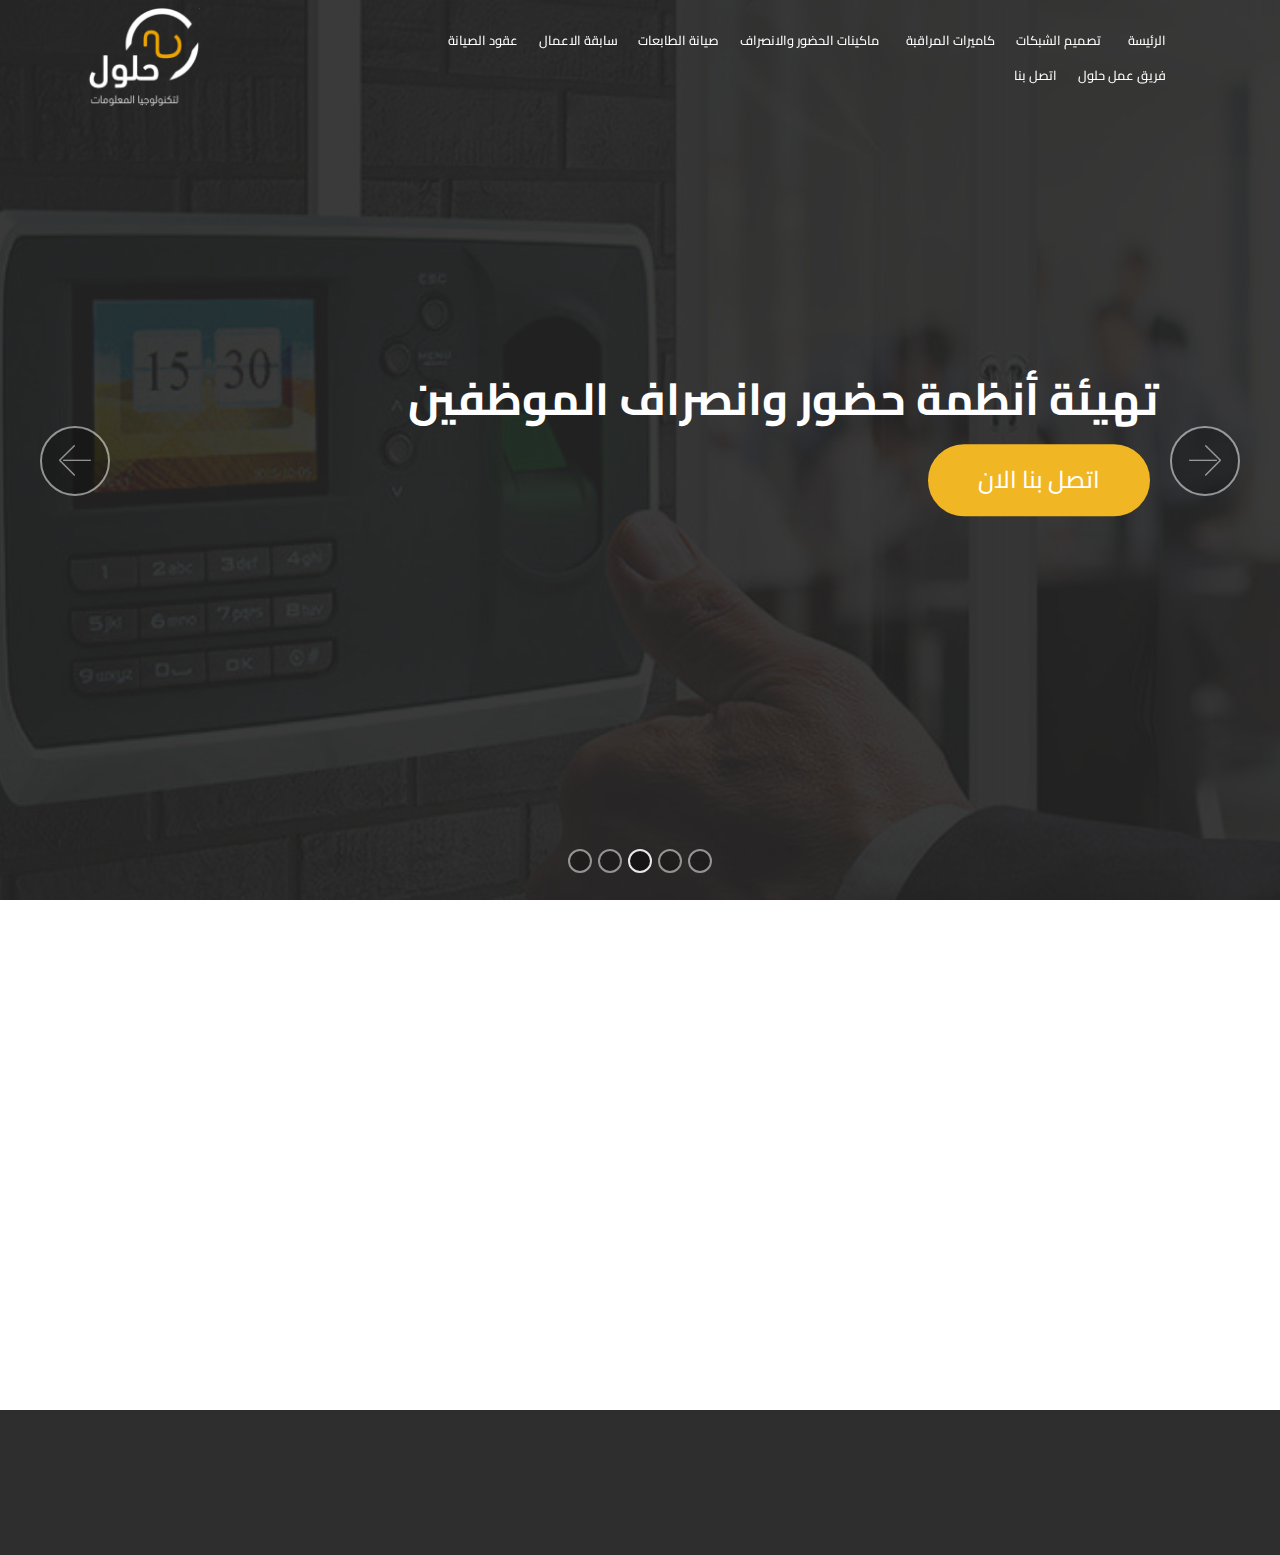
==== commit cb3e1141: "Upload" ====
--- a/index.html
+++ b/index.html
@@ -1,201 +1,333 @@
 <!DOCTYPE html>
-<html  >
+<html>
+
 <head>
-  <!-- Site made with Mobirise Website Builder v4.10.4, https://mobirise.com -->
-  <meta charset="UTF-8">
-  <meta http-equiv="X-UA-Compatible" content="IE=edge">
-  <meta name="generator" content="Mobirise v4.10.4, mobirise.com">
-  <meta name="viewport" content="width=device-width, initial-scale=1, minimum-scale=1">
-  <link rel="shortcut icon" href="assets/images/logo-7oollool-122x101.png" type="image/x-icon">
-  <meta name="description" content="شركة حلول لجميع حلول تكنولوجيا المعلومات  بحمهورية مصر العربية">
-  
-  <title>شركة حلول   |    لتكنولوجيا المعلومات</title>
-  <link rel="stylesheet" href="assets/web/assets/mobirise-icons/mobirise-icons.css">
-  <link rel="stylesheet" href="assets/tether/tether.min.css">
-  <link rel="stylesheet" href="assets/bootstrap/css/bootstrap.min.css">
-  <link rel="stylesheet" href="assets/bootstrap/css/bootstrap-grid.min.css">
-  <link rel="stylesheet" href="assets/bootstrap/css/bootstrap-reboot.min.css">
-  <link rel="stylesheet" href="assets/dropdown/css/style.css">
-  <link rel="stylesheet" href="assets/socicon/css/styles.css">
-  <link rel="stylesheet" href="assets/animatecss/animate.min.css">
-  <link rel="stylesheet" href="assets/theme/css/style.css">
-  <link rel="stylesheet" href="assets/mobirise/css/mbr-additional.css" type="text/css">
-  
-  
-  
+    <meta charset="UTF-8">
+    <meta http-equiv="X-UA-Compatible" content="IE=edge">
+    <meta name="viewport" content="width=device-width, initial-scale=1, minimum-scale=1">
+    <link rel="shortcut icon" href="assets/images/logo-7oollool-122x101.png" type="image/x-icon">
+    <meta name="description" content="شركة حلول لجميع حلول تكنولوجيا المعلومات  بحمهورية مصر العربية">
+
+    <title>شركة حلول | لتكنولوجيا المعلومات</title>
+    <link rel="stylesheet" href="assets/web/assets/mobirise-icons/mobirise-icons.css">
+    <link rel="stylesheet" href="assets/tether/tether.min.css">
+    <link rel="stylesheet" href="assets/bootstrap/css/bootstrap.min.css">
+    <link rel="stylesheet" href="assets/bootstrap/css/bootstrap-grid.min.css">
+    <link rel="stylesheet" href="assets/bootstrap/css/bootstrap-reboot.min.css">
+    <link rel="stylesheet" href="assets/dropdown/css/style.css">
+    <link rel="stylesheet" href="assets/socicon/css/styles.css">
+    <link rel="stylesheet" href="assets/animatecss/animate.min.css">
+    <link rel="stylesheet" href="assets/theme/css/style.css">
+    <link rel="stylesheet" href="assets/mobirise/css/mbr-additional.css" type="text/css">
+
+
+
 </head>
+<!--Start of Tawk.to Script-->
+<script type="text/javascript">
+    var Tawk_API = Tawk_API || {},
+        Tawk_LoadStart = new Date();
+    (function() {
+        var s1 = document.createElement("script"),
+            s0 = document.getElementsByTagName("script")[0];
+        s1.async = true;
+        s1.src = 'https://embed.tawk.to/5d1a20797a48df6da24268c4/default';
+        s1.charset = 'UTF-8';
+        s1.setAttribute('crossorigin', '*');
+        s0.parentNode.insertBefore(s1, s0);
+    })();
+
+</script>
+<!--End of Tawk.to Script-->
+
 <body>
-  <section class="menu cid-qTkzRZLJNu" once="menu" id="menu1-0">
-
-    
-
-    <nav class="navbar navbar-expand beta-menu navbar-dropdown align-items-center navbar-fixed-top navbar-toggleable-sm bg-color transparent">
-        <button class="navbar-toggler navbar-toggler-right" type="button" data-toggle="collapse" data-target="#navbarSupportedContent" aria-controls="navbarSupportedContent" aria-expanded="false" aria-label="Toggle navigation">
-            <div class="hamburger">
-                <span></span>
-                <span></span>
-                <span></span>
-                <span></span>
-            </div>
-        </button>
-        <div class="menu-logo">
-            <div class="navbar-brand">
-                <span class="navbar-logo">
-                    <a href="index.html">
-                         <img src="assets/images/logo-7oollool-122x101.png" alt="حلول " title="حلول" style="height: 6.2rem;">
-                    </a>
-                </span>
-                <span class="navbar-caption-wrap"><a class="navbar-caption text-white display-4" href="https://mobirise.com"></a></span>
+    <section class="menu cid-qTkzRZLJNu" once="menu" id="menu1-0">
+
+
+
+        <nav class="navbar navbar-expand beta-menu navbar-dropdown align-items-center navbar-fixed-top navbar-toggleable-sm bg-color transparent">
+            <button class="navbar-toggler navbar-toggler-right" type="button" data-toggle="collapse" data-target="#navbarSupportedContent" aria-controls="navbarSupportedContent" aria-expanded="false" aria-label="Toggle navigation">
+                <div class="hamburger">
+                    <span></span>
+                    <span></span>
+                    <span></span>
+                    <span></span>
+                </div>
+            </button>
+            <div class="menu-logo">
+                <div class="navbar-brand">
+                    <span class="navbar-logo">
+                        <a href="index.html">
+                            <img src="assets/images/logo-7oollool-122x101.png" alt="حلول " title="حلول" style="height: 6.2rem;">
+                        </a>
+                    </span>
+                    <span class="navbar-caption-wrap"><a class="navbar-caption text-white display-4" href="https://mobirise.com"></a></span>
+                </div>
+            </div>
+            <div class="collapse navbar-collapse" id="navbarSupportedContent">
+                <ul class="navbar-nav nav-dropdown nav-right" data-app-modern-menu="true">
+
+
+                    <li class="nav-item"><a class="nav-link link text-white display-4" href="index.html">الرئيسة</a></li>
+
+                    <li class="nav-item"><a class="nav-link link text-white display-4" href="Network-design.html">&nbsp; تصميم الشبكات</a></li>
+
+                    <li class="nav-item"><a class="nav-link link text-white display-4" href="Camera.html">كاميرات المراقبة</a></li>
+
+                    <li class="nav-item"><a class="nav-link link text-white display-4" href="Attendance.html">&nbsp; ماكينات الحضور والانصراف</a></li>
+
+                    <li class="nav-item"><a class="nav-link link text-white display-4" href="Printer.html">صيانة الطابعات</a></li>
+
+                    <li class="nav-item"><a class="nav-link link text-white display-4" href="Portfolio.html">سابقة الاعمال</a></li>
+                    <li class="nav-item">
+                        <a class="nav-link link text-white display-4" href="Maintenance.html">عقود الصيانة</a>
+                    </li>
+                    <li class="nav-item"><a class="nav-link link text-white display-4" href="Team-work.html">فريق عمل حلول</a></li>
+
+                    <li class="nav-item"><a class="nav-link link text-white display-4" href="index.html#contacts3-e">اتصل بنا</a></li>
+
+
+
+
+
+
+
+
+
+
+                </ul>
+
+            </div>
+        </nav>
+    </section>
+
+    <section class="carousel slide cid-ru3PYH4fWN" data-interval="false" id="slider1-d">
+
+
+
+        <div class="full-screen">
+            <div class="mbr-slider slide carousel" data-pause="true" data-keyboard="false" data-ride="carousel" data-interval="3000">
+                <ol class="carousel-indicators">
+                    <li data-app-prevent-settings="" data-target="#slider1-d" data-slide-to="0"></li>
+                    <li data-app-prevent-settings="" data-target="#slider1-d" data-slide-to="1"></li>
+                    <li data-app-prevent-settings="" data-target="#slider1-d" class=" active" data-slide-to="2"></li>
+                    <li data-app-prevent-settings="" data-target="#slider1-d" data-slide-to="3"></li>
+                    <li data-app-prevent-settings="" data-target="#slider1-d" data-slide-to="4"></li>
+                </ol>
+                <div class="carousel-inner" role="listbox">
+                    <div class="carousel-item slider-fullscreen-image" data-bg-video-slide="false" style="background-image: url(assets/images/closed-circuit-television-security-surveillance-207574-2000x1333.jpg);">
+                        <div class="container container-slide">
+                            <div class="image_wrapper">
+                                <div class="mbr-overlay" style="opacity: 0.9; background-color: rgb(37, 37, 37);"></div><img src="assets/images/closed-circuit-television-security-surveillance-207574-2000x1333.jpg">
+                                <div class="carousel-caption justify-content-center">
+                                    <div class="col-10 align-right">
+                                        <h2 class="mbr-fonts-style display-1"><strong>كاميرات مراقبة</strong></h2>
+                                        <p class="lead mbr-text mbr-fonts-style display-5"></p>
+                                        <div class="mbr-section-btn" buttons="0"><a class="btn display-5 btn-primary" href="index.html#contacts3-e">اتصل بنا الان&nbsp;</a> </div>
+                                    </div>
+                                </div>
+                            </div>
+                        </div>
+                    </div>
+                    <div class="carousel-item slider-fullscreen-image" data-bg-video-slide="false" style="background-image: url(assets/images/mbr-1920x1397.jpg);">
+                        <div class="container container-slide">
+                            <div class="image_wrapper">
+                                <div class="mbr-overlay" style="opacity: 0.9; background-color: rgb(37, 37, 37);"></div><img src="assets/images/mbr-1920x1397.jpg">
+                                <div class="carousel-caption justify-content-center">
+                                    <div class="col-10 align-right">
+                                        <h2 class="mbr-fonts-style display-1"><strong>تصميم وتنفيذ شبكات المعلومات والسيرفرات</strong></h2>
+                                        <p class="lead mbr-text mbr-fonts-style display-5"></p>
+                                        <div class="mbr-section-btn" buttons="0"><a class="btn display-5 btn-primary" href="index.html#contacts3-e">اتصل بنا الان </a> </div>
+                                    </div>
+                                </div>
+                            </div>
+                        </div>
+                    </div>
+                    <div class="carousel-item slider-fullscreen-image active" data-bg-video-slide="false" style="background-image: url(assets/images/time-attendance-system-1-678x424.jpg);">
+                        <div class="container container-slide">
+                            <div class="image_wrapper">
+                                <div class="mbr-overlay" style="opacity: 0.9; background-color: rgb(37, 37, 37);"></div><img src="assets/images/time-attendance-system-1-678x424.jpg">
+                                <div class="carousel-caption justify-content-center">
+                                    <div class="col-10 align-right">
+                                        <h2 class="mbr-fonts-style display-1"><strong>&nbsp;تهيئة أنظمة حضور وانصراف الموظفين</strong></h2>
+                                        <p class="lead mbr-text mbr-fonts-style display-5"></p>
+                                        <div class="mbr-section-btn" buttons="0"><a class="btn display-5 btn-primary" href="index.html#contacts3-e">اتصل بنا الان </a> </div>
+                                    </div>
+                                </div>
+                            </div>
+                        </div>
+                    </div>
+                    <div class="carousel-item slider-fullscreen-image" data-bg-video-slide="false" style="background-image: url(assets/images/l-10157798-2-600x532.jpg);">
+                        <div class="container container-slide">
+                            <div class="image_wrapper">
+                                <div class="mbr-overlay" style="opacity: 0.9; background-color: rgb(37, 37, 37);"></div><img src="assets/images/l-10157798-2-600x532.jpg">
+                                <div class="carousel-caption justify-content-center">
+                                    <div class="col-10 align-right">
+                                        <h2 class="mbr-fonts-style display-1"><strong>صيانة كافة انواع الطابعات والاسكانرات</strong></h2>
+                                        <p class="lead mbr-text mbr-fonts-style display-5"></p>
+                                        <div class="mbr-section-btn" buttons="0"><a class="btn display-5 btn-primary" href="index.html#contacts3-e">اتصل بنا الان </a> </div>
+                                    </div>
+                                </div>
+                            </div>
+                        </div>
+                    </div>
+                    <div class="carousel-item slider-fullscreen-image" data-bg-video-slide="false" style="background-image: url(assets/images/mbr-1920x1277.jpg);">
+                        <div class="container container-slide">
+                            <div class="image_wrapper">
+                                <div class="mbr-overlay" style="opacity: 0.9; background-color: rgb(37, 37, 37);"></div><img src="assets/images/mbr-1920x1277.jpg">
+                                <div class="carousel-caption justify-content-center">
+                                    <div class="col-10 align-right">
+                                        <h2 class="mbr-fonts-style display-1"><strong>تقديم الدعم الفنى للمؤسسات والشركات&nbsp;</strong></h2>
+                                        <p class="lead mbr-text mbr-fonts-style display-5"></p>
+                                        <div class="mbr-section-btn" buttons="0"><a class="btn display-5 btn-primary" href="index.html#contacts3-e">اتصل بنا الان&nbsp;</a> </div>
+                                    </div>
+                                </div>
+                            </div>
+                        </div>
+                    </div>
+                </div><a data-app-prevent-settings="" class="carousel-control carousel-control-prev" role="button" data-slide="prev" href="#slider1-d"><span aria-hidden="true" class="mbri-left mbr-iconfont"></span><span class="sr-only">Previous</span></a><a data-app-prevent-settings="" class="carousel-control carousel-control-next" role="button" data-slide="next" href="#slider1-d"><span aria-hidden="true" class="mbri-right mbr-iconfont"></span><span class="sr-only">Next</span></a>
             </div>
         </div>
-        <div class="collapse navbar-collapse" id="navbarSupportedContent">
-            <ul class="navbar-nav nav-dropdown nav-right" data-app-modern-menu="true"><li class="nav-item"><a class="nav-link link text-white display-4" href="index.html#contacts3-e">اتصل بنا</a></li><li class="nav-item"><a class="nav-link link text-white display-4" href="Team-work.html">فريق عمل حلول</a></li><li class="nav-item">
-                    <a class="nav-link link text-white display-4" href="Maintenance.html">عقود الصيانة</a>
-                </li>
-                <li class="nav-item"><a class="nav-link link text-white display-4" href="Portfolio.html">سابقة الاعمال</a></li><li class="nav-item"><a class="nav-link link text-white display-4" href="Printer.html">صيانة الطابعات</a></li><li class="nav-item"><a class="nav-link link text-white display-4" href="Attendance.html">&nbsp; ماكينات الحضور والانصراف</a></li><li class="nav-item"><a class="nav-link link text-white display-4" href="Camera.html">كاميرات المراقبة</a></li><li class="nav-item"><a class="nav-link link text-white display-4" href="Network-design.html">&nbsp; تصميم الشبكات</a></li><li class="nav-item"><a class="nav-link link text-white display-4" href="index.html">الرئيسة</a></li></ul>
-            
+
+    </section>
+
+    <section class="mbr-section contacts3 cid-ru4578Uzch" id="contacts3-e">
+        <!---->
+
+        <!---->
+        <!--Overlay-->
+
+        <!--Container-->
+        <div class="container">
+            <div class="row">
+                <!--Titles-->
+                <div class="title col-12">
+                    <h2 class="align-left mbr-fonts-style display-1"><strong>اتصل بنا</strong></h2>
+                    <h3 class="mbr-section-subtitle pt-2 mbr-light mbr-fonts-style display-5"></h3>
+                </div>
+                <div class="col-12">
+                    <div class="row">
+                        <div class="col-12 col-md-6">
+                            <div class="wrapper">
+                                <span class="iconfont-wrapper">
+                                    <span class="amp-iconfont icon fa-thumbs-o-up fa"></span>
+                                </span>
+                                <div class="b-info b-adress">
+                                    <h5 class="align-left mbr-fonts-style display-5">
+                                        العنوان</h5>
+                                    <p class="mbr-text align-left mbr-fonts-style display-7">
+                                        شارع احمد عرابي -شبرا الخيمه <span style="float: right"> 181</span></p>
+                                </div>
+                            </div>
+                        </div>
+                        <div class="col-12 col-md-6">
+                            <div class="wrapper">
+                                <span class="iconfont-wrapper">
+                                    <span class="amp-iconfont icon fa-phone fa"></span>
+                                </span>
+                                <div class="b-info b-phone">
+                                    <h5 class="align-left mbr-fonts-style display-5">
+                                        ارقام التليفونات</h5>
+                                    <p class="mbr-text align-left mbr-fonts-style display-7">
+                                        01554900015<br>01115599445<br></p>
+                                </div>
+                            </div>
+                        </div>
+                        <div class="col-12 col-md-6">
+                            <div class="wrapper">
+                                <span class="iconfont-wrapper">
+                                    <span class="amp-iconfont icon fa-comment-o fa"></span>
+                                </span>
+                                <div class="b-info b-mail">
+                                    <h5 class="align-left mbr-fonts-style display-5">
+                                        البريد الاليكترونى</h5>
+                                    <p class="mbr-text align-left mbr-fonts-style display-7">
+                                        info@7oollool.com</p>
+                                </div>
+                            </div>
+                        </div>
+                        <div class="col-12 col-md-6">
+                            <div class="wrapper">
+                                <span class="iconfont-wrapper">
+                                    <span class="amp-iconfont icon fa-th-large fa"></span>
+                                </span>
+                                <div class="b-info b-mail">
+                                    <h5 class="align-left mbr-fonts-style display-5">
+                                        ساعات العمل</h5>
+                                    <p class="mbr-text align-left mbr-fonts-style display-7">من 10صباحا حتي 10مساء</p>
+                                </div>
+                            </div>
+                        </div>
+                    </div>
+                </div>
+            </div>
         </div>
-    </nav>
-</section>
-
-<section class="engine"><a href="https://mobirise.info/z">best free html templates</a></section><section class="carousel slide cid-ru3PYH4fWN" data-interval="false" id="slider1-d">
-
-    
-
-    <div class="full-screen"><div class="mbr-slider slide carousel" data-pause="true" data-keyboard="false" data-ride="carousel" data-interval="3000"><ol class="carousel-indicators"><li data-app-prevent-settings="" data-target="#slider1-d" data-slide-to="0"></li><li data-app-prevent-settings="" data-target="#slider1-d" data-slide-to="1"></li><li data-app-prevent-settings="" data-target="#slider1-d" class=" active" data-slide-to="2"></li><li data-app-prevent-settings="" data-target="#slider1-d" data-slide-to="3"></li><li data-app-prevent-settings="" data-target="#slider1-d" data-slide-to="4"></li></ol><div class="carousel-inner" role="listbox"><div class="carousel-item slider-fullscreen-image" data-bg-video-slide="false" style="background-image: url(assets/images/closed-circuit-television-security-surveillance-207574-2000x1333.jpg);"><div class="container container-slide"><div class="image_wrapper"><div class="mbr-overlay" style="opacity: 0.9; background-color: rgb(37, 37, 37);"></div><img src="assets/images/closed-circuit-television-security-surveillance-207574-2000x1333.jpg"><div class="carousel-caption justify-content-center"><div class="col-10 align-right"><h2 class="mbr-fonts-style display-1"><strong>كاميرات مراقبة</strong></h2><p class="lead mbr-text mbr-fonts-style display-5"></p><div class="mbr-section-btn" buttons="0"><a class="btn display-5 btn-primary" href="index.html#contacts3-e">اتصل بنا الان&nbsp;</a> </div></div></div></div></div></div><div class="carousel-item slider-fullscreen-image" data-bg-video-slide="false" style="background-image: url(assets/images/mbr-1920x1397.jpg);"><div class="container container-slide"><div class="image_wrapper"><div class="mbr-overlay" style="opacity: 0.9; background-color: rgb(37, 37, 37);"></div><img src="assets/images/mbr-1920x1397.jpg"><div class="carousel-caption justify-content-center"><div class="col-10 align-right"><h2 class="mbr-fonts-style display-1"><strong>تصميم وتنفيذ شبكات المعلومات والسيرفرات</strong></h2><p class="lead mbr-text mbr-fonts-style display-5"></p><div class="mbr-section-btn" buttons="0"><a class="btn display-5 btn-primary" href="index.html#contacts3-e">اتصل بنا الان </a> </div></div></div></div></div></div><div class="carousel-item slider-fullscreen-image active" data-bg-video-slide="false" style="background-image: url(assets/images/time-attendance-system-1-678x424.jpg);"><div class="container container-slide"><div class="image_wrapper"><div class="mbr-overlay" style="opacity: 0.9; background-color: rgb(37, 37, 37);"></div><img src="assets/images/time-attendance-system-1-678x424.jpg"><div class="carousel-caption justify-content-center"><div class="col-10 align-right"><h2 class="mbr-fonts-style display-1"><strong>&nbsp;تهيئة أنظمة حضور وانصراف الموظفين</strong></h2><p class="lead mbr-text mbr-fonts-style display-5"></p><div class="mbr-section-btn" buttons="0"><a class="btn display-5 btn-primary" href="index.html#contacts3-e">اتصل بنا الان </a> </div></div></div></div></div></div><div class="carousel-item slider-fullscreen-image" data-bg-video-slide="false" style="background-image: url(assets/images/l-10157798-2-600x532.jpg);"><div class="container container-slide"><div class="image_wrapper"><div class="mbr-overlay" style="opacity: 0.9; background-color: rgb(37, 37, 37);"></div><img src="assets/images/l-10157798-2-600x532.jpg"><div class="carousel-caption justify-content-center"><div class="col-10 align-right"><h2 class="mbr-fonts-style display-1"><strong>صيانة كافة انواع الطابعات والاسكانرات</strong></h2><p class="lead mbr-text mbr-fonts-style display-5"></p><div class="mbr-section-btn" buttons="0"><a class="btn display-5 btn-primary" href="index.html#contacts3-e">اتصل بنا الان </a> </div></div></div></div></div></div><div class="carousel-item slider-fullscreen-image" data-bg-video-slide="false" style="background-image: url(assets/images/mbr-1920x1277.jpg);"><div class="container container-slide"><div class="image_wrapper"><div class="mbr-overlay" style="opacity: 0.9; background-color: rgb(37, 37, 37);"></div><img src="assets/images/mbr-1920x1277.jpg"><div class="carousel-caption justify-content-center"><div class="col-10 align-right"><h2 class="mbr-fonts-style display-1"><strong>تقديم الدعم الفنى للمؤسسات والشركات&nbsp;</strong></h2><p class="lead mbr-text mbr-fonts-style display-5"></p><div class="mbr-section-btn" buttons="0"><a class="btn display-5 btn-primary" href="index.html#contacts3-e">اتصل بنا الان&nbsp;</a> </div></div></div></div></div></div></div><a data-app-prevent-settings="" class="carousel-control carousel-control-prev" role="button" data-slide="prev" href="#slider1-d"><span aria-hidden="true" class="mbri-left mbr-iconfont"></span><span class="sr-only">Previous</span></a><a data-app-prevent-settings="" class="carousel-control carousel-control-next" role="button" data-slide="next" href="#slider1-d"><span aria-hidden="true" class="mbri-right mbr-iconfont"></span><span class="sr-only">Next</span></a></div></div>
-
-</section>
-
-<section class="mbr-section contacts3 cid-ru4578Uzch" id="contacts3-e">
-    <!---->
-    
-    <!---->
-    <!--Overlay-->
-    
-    <!--Container-->
-    <div class="container">
-        <div class="row">
-            <!--Titles-->
-            <div class="title col-12">
-                <h2 class="align-left mbr-fonts-style display-1"><strong>اتصل بنا</strong></h2>
-                <h3 class="mbr-section-subtitle pt-2 mbr-light mbr-fonts-style display-5"></h3>
-            </div>
-            <div class="col-12">
-                <div class="row">
-                    <div class="col-12 col-md-6">
-                        <div class="wrapper">
-                            <span class="iconfont-wrapper">
-                                <span class="amp-iconfont icon fa-thumbs-o-up fa"></span>
-                            </span>
-                            <div class="b-info b-adress">
-                                <h5 class="align-left mbr-fonts-style display-5">
-                                    العنوان</h5>
-                                <p class="mbr-text align-left mbr-fonts-style display-7">
-                                   شارع احمد عرابي -شبرا الخيمه <span style="float: right"> 181</span></p>
-                            </div>
-                        </div>
-                    </div>
-                    <div class="col-12 col-md-6">
-                        <div class="wrapper">
-                            <span class="iconfont-wrapper">
-                                <span class="amp-iconfont icon fa-phone fa"></span>
-                            </span>
-                            <div class="b-info b-phone">
-                                <h5 class="align-left mbr-fonts-style display-5">
-                                    ارقام التليفونات</h5>
-                                <p class="mbr-text align-left mbr-fonts-style display-7">
-                                    01554900015<br>01115599445<br></p>
-                            </div>
-                        </div>
-                    </div>
-                    <div class="col-12 col-md-6">
-                        <div class="wrapper">
-                            <span class="iconfont-wrapper">
-                                <span class="amp-iconfont icon fa-comment-o fa"></span>
-                            </span>
-                            <div class="b-info b-mail">
-                                <h5 class="align-left mbr-fonts-style display-5">
-                                    البريد الاليكترونى</h5>
-                                <p class="mbr-text align-left mbr-fonts-style display-7">
-                                    info@7oollool.com</p>
-                            </div>
-                        </div>
-                    </div>
-                    <div class="col-12 col-md-6">
-                        <div class="wrapper">
-                            <span class="iconfont-wrapper">
-                                <span class="amp-iconfont icon fa-th-large fa"></span>
-                            </span>
-                            <div class="b-info b-mail">
-                                <h5 class="align-left mbr-fonts-style display-5">
-                                    ساعات العمل</h5>
-                                <p class="mbr-text align-left mbr-fonts-style display-7">من 10صباحا حتي 10مساء</p>
-                            </div>
-                        </div>
-                    </div>
+    </section>
+
+    <section once="footers" class="cid-ru45fCv34z" id="footer7-f">
+
+
+
+
+
+        <div class="container">
+            <div class="media-container-row align-center mbr-white">
+                <div class="row row-links">
+                    <ul class="foot-menu">
+
+
+
+
+
+                        <li class="foot-menu-item mbr-fonts-style display-7"></li>
+                        <li class="foot-menu-item mbr-fonts-style display-7"></li>
+                        <li class="foot-menu-item mbr-fonts-style display-7"></li>
+                        <li class="foot-menu-item mbr-fonts-style display-7"></li>
+                        <li class="foot-menu-item mbr-fonts-style display-7"></li>
+                    </ul>
+                </div>
+                <div class="row social-row">
+                    <div class="social-list align-right pb-2">
+
+
+
+
+
+
+                        <div class="soc-item">
+                            <a href="https://www.facebook.com/7oollool" target="_blank">
+                                <span class="mbr-iconfont mbr-iconfont-social socicon-facebook socicon"></span>
+                            </a>
+                        </div>
+                    </div>
+                </div>
+                <div class="row row-copirayt">
+                    <p class="mbr-text mb-0 mbr-fonts-style mbr-white align-center display-7">
+                        جميع الحقوق محفوظة لشركة حلول لتكنولوجيا المعلومات</p>
                 </div>
             </div>
         </div>
-    </div>
-</section>
-
-<section once="footers" class="cid-ru45fCv34z" id="footer7-f">
-
-    
-
-    
-
-    <div class="container">
-        <div class="media-container-row align-center mbr-white">
-            <div class="row row-links">
-                <ul class="foot-menu">
-                    
-                    
-                    
-                    
-                    
-                <li class="foot-menu-item mbr-fonts-style display-7"></li><li class="foot-menu-item mbr-fonts-style display-7"></li><li class="foot-menu-item mbr-fonts-style display-7"></li><li class="foot-menu-item mbr-fonts-style display-7"></li><li class="foot-menu-item mbr-fonts-style display-7"></li></ul>
-            </div>
-            <div class="row social-row">
-                <div class="social-list align-right pb-2">
-                    
-                    
-                    
-                    
-                    
-                    
-                <div class="soc-item">
-                        <a href="https://www.facebook.com/7oollool" target="_blank">
-                            <span class="mbr-iconfont mbr-iconfont-social socicon-facebook socicon"></span>
-                        </a>
-                    </div></div>
-            </div>
-            <div class="row row-copirayt">
-                <p class="mbr-text mb-0 mbr-fonts-style mbr-white align-center display-7">
-                    جميع الحقوق محفوظة لشركة حلول لتكنولوجيا المعلومات</p>
-            </div>
-        </div>
-    </div>
-</section>
-
-
-  <script src="assets/web/assets/jquery/jquery.min.js"></script>
-  <script src="assets/popper/popper.min.js"></script>
-  <script src="assets/tether/tether.min.js"></script>
-  <script src="assets/bootstrap/js/bootstrap.min.js"></script>
-  <script src="assets/smoothscroll/smooth-scroll.js"></script>
-  <script src="assets/dropdown/js/nav-dropdown.js"></script>
-  <script src="assets/dropdown/js/navbar-dropdown.js"></script>
-  <script src="assets/touchswipe/jquery.touch-swipe.min.js"></script>
-  <script src="assets/viewportchecker/jquery.viewportchecker.js"></script>
-  <script src="assets/ytplayer/jquery.mb.ytplayer.min.js"></script>
-  <script src="assets/vimeoplayer/jquery.mb.vimeo_player.js"></script>
-  <script src="assets/bootstrapcarouselswipe/bootstrap-carousel-swipe.js"></script>
-  <script src="assets/theme/js/script.js"></script>
-  <script src="assets/slidervideo/script.js"></script>
-  
-  
- <div id="scrollToTop" class="scrollToTop mbr-arrow-up"><a style="text-align: center;"><i class="mbr-arrow-up-icon mbr-arrow-up-icon-cm cm-icon cm-icon-smallarrow-up"></i></a></div>
+    </section>
+
+
+    <script src="assets/web/assets/jquery/jquery.min.js"></script>
+    <script src="assets/popper/popper.min.js"></script>
+    <script src="assets/tether/tether.min.js"></script>
+    <script src="assets/bootstrap/js/bootstrap.min.js"></script>
+    <script src="assets/smoothscroll/smooth-scroll.js"></script>
+    <script src="assets/dropdown/js/nav-dropdown.js"></script>
+    <script src="assets/dropdown/js/navbar-dropdown.js"></script>
+    <script src="assets/touchswipe/jquery.touch-swipe.min.js"></script>
+    <script src="assets/viewportchecker/jquery.viewportchecker.js"></script>
+    <script src="assets/ytplayer/jquery.mb.ytplayer.min.js"></script>
+    <script src="assets/vimeoplayer/jquery.mb.vimeo_player.js"></script>
+    <script src="assets/bootstrapcarouselswipe/bootstrap-carousel-swipe.js"></script>
+    <script src="assets/theme/js/script.js"></script>
+    <script src="assets/slidervideo/script.js"></script>
+
+
+    <div id="scrollToTop" class="scrollToTop mbr-arrow-up"><a style="text-align: center;"><i class="mbr-arrow-up-icon mbr-arrow-up-icon-cm cm-icon cm-icon-smallarrow-up"></i></a></div>
     <input name="animation" type="hidden">
-  </body>
-</html>+</body>
+
+</html>
--- a/assets/theme/css/style.css
+++ b/assets/theme/css/style.css
@@ -173,7 +173,7 @@
   .media-container-row {
     -webkit-flex-wrap: nowrap;
     -ms-flex-wrap: nowrap;
-    flex-wrap: nowrap; } }
+    flex-wrap: nowrap; direction: rtl; } }
 figure {
   overflow: hidden; }
 
--- a/assets/mobirise/css/mbr-additional.css
+++ b/assets/mobirise/css/mbr-additional.css
@@ -4455,7 +4455,7 @@
 }
 .cid-ruwDhcN8fa .card-wrapper {
   border-top: 1px solid #efefef;
-  background-color: #ffffff;
+  background-color: #252525;
   position: relative;
   justify-content: unset;
 }
@@ -4486,6 +4486,7 @@
 }
 .cid-ruwDhcN8fa .b-descr {
   text-align: right;
+  color: #ffffff;
 }
 .cid-qTkzRZLJNu .navbar {
   padding: .5rem 0;
@@ -4891,7 +4892,7 @@
 }
 .cid-ruwGSDPOwi .card-wrapper {
   border-top: 1px solid #efefef;
-  background-color: #ffffff;
+  background-color: #252525;
   position: relative;
   justify-content: unset;
 }
@@ -4922,6 +4923,7 @@
 }
 .cid-ruwGSDPOwi .b-descr {
   text-align: right;
+  color: #ffffff;
 }
 .cid-ru45fCv34z {
   padding-top: 30px;
@@ -5455,7 +5457,7 @@
   }
 }
 .cid-ruwQaJ9Qqd {
-  padding-top: 120px;
+  padding-top: 0px;
   padding-bottom: 90px;
   background: #333333;
 }
@@ -5656,13 +5658,14 @@
 .cid-qTkzRZLJNu .navbar-toggleable-sm .navbar-collapse {
   justify-content: flex-end;
   -webkit-justify-content: flex-end;
-  padding-right: 5rem;
+  padding-right: 4rem;
   width: auto;
 }
 .cid-qTkzRZLJNu .navbar-toggleable-sm .navbar-collapse .navbar-nav {
   flex-wrap: wrap;
   -webkit-flex-wrap: wrap;
   padding-left: 0;
+    direction: rtl;
 }
 .cid-qTkzRZLJNu .navbar-toggleable-sm .navbar-collapse .navbar-nav .nav-item {
   -webkit-align-self: center;
@@ -5971,118 +5974,8 @@
 .cid-qTkzRZLJNu .dropdown-item:hover {
   color: #f1b623 !important;
 }
-.cid-ruImVa6Kkg {
+.cid-ruISYm1y7x {
   padding-top: 135px;
-  padding-bottom: 90px;
-  background-image: url("../../../assets/images/background1.jpg");
-}
-.cid-ruImVa6Kkg .mbr-section-subtitle {
-  color: #767676;
-  text-align: center;
-  font-weight: 300;
-}
-.cid-ruImVa6Kkg .step {
-  width: 28px;
-  height: 28px;
-  font-size: 14px;
-  border-radius: 50%;
-  border: 2px solid #efefef;
-}
-.cid-ruImVa6Kkg .separline {
-  position: relative;
-}
-.cid-ruImVa6Kkg .separline:after {
-  top: 32px;
-  left: 12px;
-  position: absolute;
-  content: "";
-  width: 2px;
-  height: calc(100% - (14px + 4px) * 2);
-  background-color: #efefef;
-}
-.cid-ruImVa6Kkg .media-block {
-  flex-shrink: 0;
-  -webkit-flex-shrink: 0;
-}
-@media (min-width: 992px) {
-  .cid-ruImVa6Kkg .media-block {
-    padding-left: 2rem;
-  }
-}
-@media (max-width: 991px) {
-  .cid-ruImVa6Kkg .media-block {
-    flex-basis: 100%;
-    -webkit-flex-basis: 100%;
-    padding-bottom: 2rem;
-  }
-}
-.cid-ruImVa6Kkg .media-container-row {
-  -webkit-flex-direction: row-reverse;
-  flex-direction: row-reverse;
-}
-.cid-ruImVa6Kkg .mbr-step-title {
-  color: #ffffff;
-}
-.cid-ruImVa6Kkg .mbr-section-title {
-  color: #ffffff;
-}
-.cid-ruIPYXGKYE {
-  padding-top: 0px;
-  padding-bottom: 90px;
-  background-image: url("../../../assets/images/background1.jpg");
-}
-.cid-ruIPYXGKYE .mbr-section-subtitle {
-  color: #767676;
-  text-align: center;
-  font-weight: 300;
-}
-.cid-ruIPYXGKYE .step {
-  width: 28px;
-  height: 28px;
-  font-size: 14px;
-  border-radius: 50%;
-  border: 2px solid #efefef;
-}
-.cid-ruIPYXGKYE .separline {
-  position: relative;
-}
-.cid-ruIPYXGKYE .separline:after {
-  top: 32px;
-  left: 12px;
-  position: absolute;
-  content: "";
-  width: 2px;
-  height: calc(100% - (14px + 4px) * 2);
-  background-color: #efefef;
-}
-.cid-ruIPYXGKYE .media-block {
-  flex-shrink: 0;
-  -webkit-flex-shrink: 0;
-}
-@media (min-width: 992px) {
-  .cid-ruIPYXGKYE .media-block {
-    padding-left: 2rem;
-  }
-}
-@media (max-width: 991px) {
-  .cid-ruIPYXGKYE .media-block {
-    flex-basis: 100%;
-    -webkit-flex-basis: 100%;
-    padding-bottom: 2rem;
-  }
-}
-.cid-ruIPYXGKYE .media-container-row {
-  -webkit-flex-direction: row-reverse;
-  flex-direction: row-reverse;
-}
-.cid-ruIPYXGKYE .mbr-step-title {
-  color: #ffffff;
-}
-.cid-ruIPYXGKYE .mbr-section-title {
-  color: #ffffff;
-}
-.cid-ruISYm1y7x {
-  padding-top: 0px;
   padding-bottom: 90px;
   background-image: url("../../../assets/images/background1.jpg");
 }
@@ -6116,7 +6009,7 @@
 }
 @media (min-width: 992px) {
   .cid-ruISYm1y7x .media-block {
-    padding-left: 2rem;
+    padding-right: 2rem;
   }
 }
 @media (max-width: 991px) {
@@ -6126,37 +6019,33 @@
     padding-bottom: 2rem;
   }
 }
-.cid-ruISYm1y7x .media-container-row {
-  -webkit-flex-direction: row-reverse;
-  flex-direction: row-reverse;
-}
 .cid-ruISYm1y7x .mbr-step-title {
   color: #ffffff;
 }
 .cid-ruISYm1y7x .mbr-section-title {
   color: #ffffff;
 }
-.cid-ruIUO9ezlc {
-  padding-top: 0px;
+.cid-ruYcq9SWWw {
+  padding-top: 135px;
   padding-bottom: 90px;
   background-image: url("../../../assets/images/background1.jpg");
 }
-.cid-ruIUO9ezlc .mbr-section-subtitle {
+.cid-ruYcq9SWWw .mbr-section-subtitle {
   color: #767676;
   text-align: center;
   font-weight: 300;
 }
-.cid-ruIUO9ezlc .step {
+.cid-ruYcq9SWWw .step {
   width: 28px;
   height: 28px;
   font-size: 14px;
   border-radius: 50%;
   border: 2px solid #efefef;
 }
-.cid-ruIUO9ezlc .separline {
+.cid-ruYcq9SWWw .separline {
   position: relative;
 }
-.cid-ruIUO9ezlc .separline:after {
+.cid-ruYcq9SWWw .separline:after {
   top: 32px;
   left: 12px;
   position: absolute;
@@ -6165,53 +6054,49 @@
   height: calc(100% - (14px + 4px) * 2);
   background-color: #efefef;
 }
-.cid-ruIUO9ezlc .media-block {
+.cid-ruYcq9SWWw .media-block {
   flex-shrink: 0;
   -webkit-flex-shrink: 0;
 }
 @media (min-width: 992px) {
-  .cid-ruIUO9ezlc .media-block {
-    padding-left: 2rem;
+  .cid-ruYcq9SWWw .media-block {
+    padding-right: 2rem;
   }
 }
 @media (max-width: 991px) {
-  .cid-ruIUO9ezlc .media-block {
+  .cid-ruYcq9SWWw .media-block {
     flex-basis: 100%;
     -webkit-flex-basis: 100%;
     padding-bottom: 2rem;
   }
 }
-.cid-ruIUO9ezlc .media-container-row {
-  -webkit-flex-direction: row-reverse;
-  flex-direction: row-reverse;
-}
-.cid-ruIUO9ezlc .mbr-step-title {
+.cid-ruYcq9SWWw .mbr-step-title {
   color: #ffffff;
 }
-.cid-ruIUO9ezlc .mbr-section-title {
+.cid-ruYcq9SWWw .mbr-section-title {
   color: #ffffff;
 }
-.cid-ruIWo4E4uZ {
-  padding-top: 0px;
+.cid-ruYy2BAuiW {
+  padding-top: 135px;
   padding-bottom: 90px;
   background-image: url("../../../assets/images/background1.jpg");
 }
-.cid-ruIWo4E4uZ .mbr-section-subtitle {
+.cid-ruYy2BAuiW .mbr-section-subtitle {
   color: #767676;
   text-align: center;
   font-weight: 300;
 }
-.cid-ruIWo4E4uZ .step {
+.cid-ruYy2BAuiW .step {
   width: 28px;
   height: 28px;
   font-size: 14px;
   border-radius: 50%;
   border: 2px solid #efefef;
 }
-.cid-ruIWo4E4uZ .separline {
+.cid-ruYy2BAuiW .separline {
   position: relative;
 }
-.cid-ruIWo4E4uZ .separline:after {
+.cid-ruYy2BAuiW .separline:after {
   top: 32px;
   left: 12px;
   position: absolute;
@@ -6220,53 +6105,49 @@
   height: calc(100% - (14px + 4px) * 2);
   background-color: #efefef;
 }
-.cid-ruIWo4E4uZ .media-block {
+.cid-ruYy2BAuiW .media-block {
   flex-shrink: 0;
   -webkit-flex-shrink: 0;
 }
 @media (min-width: 992px) {
-  .cid-ruIWo4E4uZ .media-block {
-    padding-left: 2rem;
+  .cid-ruYy2BAuiW .media-block {
+    padding-right: 2rem;
   }
 }
 @media (max-width: 991px) {
-  .cid-ruIWo4E4uZ .media-block {
+  .cid-ruYy2BAuiW .media-block {
     flex-basis: 100%;
     -webkit-flex-basis: 100%;
     padding-bottom: 2rem;
   }
 }
-.cid-ruIWo4E4uZ .media-container-row {
-  -webkit-flex-direction: row-reverse;
-  flex-direction: row-reverse;
-}
-.cid-ruIWo4E4uZ .mbr-step-title {
+.cid-ruYy2BAuiW .mbr-step-title {
   color: #ffffff;
 }
-.cid-ruIWo4E4uZ .mbr-section-title {
+.cid-ruYy2BAuiW .mbr-section-title {
   color: #ffffff;
 }
-.cid-ruJ1fhpnSI {
-  padding-top: 0px;
+.cid-ruYzaifQv5 {
+  padding-top: 135px;
   padding-bottom: 90px;
   background-image: url("../../../assets/images/background1.jpg");
 }
-.cid-ruJ1fhpnSI .mbr-section-subtitle {
+.cid-ruYzaifQv5 .mbr-section-subtitle {
   color: #767676;
   text-align: center;
   font-weight: 300;
 }
-.cid-ruJ1fhpnSI .step {
+.cid-ruYzaifQv5 .step {
   width: 28px;
   height: 28px;
   font-size: 14px;
   border-radius: 50%;
   border: 2px solid #efefef;
 }
-.cid-ruJ1fhpnSI .separline {
+.cid-ruYzaifQv5 .separline {
   position: relative;
 }
-.cid-ruJ1fhpnSI .separline:after {
+.cid-ruYzaifQv5 .separline:after {
   top: 32px;
   left: 12px;
   position: absolute;
@@ -6275,53 +6156,49 @@
   height: calc(100% - (14px + 4px) * 2);
   background-color: #efefef;
 }
-.cid-ruJ1fhpnSI .media-block {
+.cid-ruYzaifQv5 .media-block {
   flex-shrink: 0;
   -webkit-flex-shrink: 0;
 }
 @media (min-width: 992px) {
-  .cid-ruJ1fhpnSI .media-block {
-    padding-left: 2rem;
+  .cid-ruYzaifQv5 .media-block {
+    padding-right: 2rem;
   }
 }
 @media (max-width: 991px) {
-  .cid-ruJ1fhpnSI .media-block {
+  .cid-ruYzaifQv5 .media-block {
     flex-basis: 100%;
     -webkit-flex-basis: 100%;
     padding-bottom: 2rem;
   }
 }
-.cid-ruJ1fhpnSI .media-container-row {
-  -webkit-flex-direction: row-reverse;
-  flex-direction: row-reverse;
-}
-.cid-ruJ1fhpnSI .mbr-step-title {
+.cid-ruYzaifQv5 .mbr-step-title {
   color: #ffffff;
 }
-.cid-ruJ1fhpnSI .mbr-section-title {
+.cid-ruYzaifQv5 .mbr-section-title {
   color: #ffffff;
 }
-.cid-ruJ3wmqKu5 {
-  padding-top: 0px;
+.cid-ruYFe0piil {
+  padding-top: 135px;
   padding-bottom: 90px;
   background-image: url("../../../assets/images/background1.jpg");
 }
-.cid-ruJ3wmqKu5 .mbr-section-subtitle {
+.cid-ruYFe0piil .mbr-section-subtitle {
   color: #767676;
   text-align: center;
   font-weight: 300;
 }
-.cid-ruJ3wmqKu5 .step {
+.cid-ruYFe0piil .step {
   width: 28px;
   height: 28px;
   font-size: 14px;
   border-radius: 50%;
   border: 2px solid #efefef;
 }
-.cid-ruJ3wmqKu5 .separline {
+.cid-ruYFe0piil .separline {
   position: relative;
 }
-.cid-ruJ3wmqKu5 .separline:after {
+.cid-ruYFe0piil .separline:after {
   top: 32px;
   left: 12px;
   position: absolute;
@@ -6330,53 +6207,49 @@
   height: calc(100% - (14px + 4px) * 2);
   background-color: #efefef;
 }
-.cid-ruJ3wmqKu5 .media-block {
+.cid-ruYFe0piil .media-block {
   flex-shrink: 0;
   -webkit-flex-shrink: 0;
 }
 @media (min-width: 992px) {
-  .cid-ruJ3wmqKu5 .media-block {
-    padding-left: 2rem;
+  .cid-ruYFe0piil .media-block {
+    padding-right: 2rem;
   }
 }
 @media (max-width: 991px) {
-  .cid-ruJ3wmqKu5 .media-block {
+  .cid-ruYFe0piil .media-block {
     flex-basis: 100%;
     -webkit-flex-basis: 100%;
     padding-bottom: 2rem;
   }
 }
-.cid-ruJ3wmqKu5 .media-container-row {
-  -webkit-flex-direction: row-reverse;
-  flex-direction: row-reverse;
-}
-.cid-ruJ3wmqKu5 .mbr-step-title {
+.cid-ruYFe0piil .mbr-step-title {
   color: #ffffff;
 }
-.cid-ruJ3wmqKu5 .mbr-section-title {
+.cid-ruYFe0piil .mbr-section-title {
   color: #ffffff;
 }
-.cid-ruJ5qQKJ6D {
-  padding-top: 0px;
+.cid-ruYADs6gSZ {
+  padding-top: 135px;
   padding-bottom: 90px;
   background-image: url("../../../assets/images/background1.jpg");
 }
-.cid-ruJ5qQKJ6D .mbr-section-subtitle {
+.cid-ruYADs6gSZ .mbr-section-subtitle {
   color: #767676;
   text-align: center;
   font-weight: 300;
 }
-.cid-ruJ5qQKJ6D .step {
+.cid-ruYADs6gSZ .step {
   width: 28px;
   height: 28px;
   font-size: 14px;
   border-radius: 50%;
   border: 2px solid #efefef;
 }
-.cid-ruJ5qQKJ6D .separline {
+.cid-ruYADs6gSZ .separline {
   position: relative;
 }
-.cid-ruJ5qQKJ6D .separline:after {
+.cid-ruYADs6gSZ .separline:after {
   top: 32px;
   left: 12px;
   position: absolute;
@@ -6385,53 +6258,49 @@
   height: calc(100% - (14px + 4px) * 2);
   background-color: #efefef;
 }
-.cid-ruJ5qQKJ6D .media-block {
+.cid-ruYADs6gSZ .media-block {
   flex-shrink: 0;
   -webkit-flex-shrink: 0;
 }
 @media (min-width: 992px) {
-  .cid-ruJ5qQKJ6D .media-block {
-    padding-left: 2rem;
+  .cid-ruYADs6gSZ .media-block {
+    padding-right: 2rem;
   }
 }
 @media (max-width: 991px) {
-  .cid-ruJ5qQKJ6D .media-block {
+  .cid-ruYADs6gSZ .media-block {
     flex-basis: 100%;
     -webkit-flex-basis: 100%;
     padding-bottom: 2rem;
   }
 }
-.cid-ruJ5qQKJ6D .media-container-row {
-  -webkit-flex-direction: row-reverse;
-  flex-direction: row-reverse;
-}
-.cid-ruJ5qQKJ6D .mbr-step-title {
+.cid-ruYADs6gSZ .mbr-step-title {
   color: #ffffff;
 }
-.cid-ruJ5qQKJ6D .mbr-section-title {
+.cid-ruYADs6gSZ .mbr-section-title {
   color: #ffffff;
 }
-.cid-ruJ9lBFg5g {
-  padding-top: 0px;
+.cid-ruYHNP08LM {
+  padding-top: 135px;
   padding-bottom: 90px;
   background-image: url("../../../assets/images/background1.jpg");
 }
-.cid-ruJ9lBFg5g .mbr-section-subtitle {
+.cid-ruYHNP08LM .mbr-section-subtitle {
   color: #767676;
   text-align: center;
   font-weight: 300;
 }
-.cid-ruJ9lBFg5g .step {
+.cid-ruYHNP08LM .step {
   width: 28px;
   height: 28px;
   font-size: 14px;
   border-radius: 50%;
   border: 2px solid #efefef;
 }
-.cid-ruJ9lBFg5g .separline {
+.cid-ruYHNP08LM .separline {
   position: relative;
 }
-.cid-ruJ9lBFg5g .separline:after {
+.cid-ruYHNP08LM .separline:after {
   top: 32px;
   left: 12px;
   position: absolute;
@@ -6440,30 +6309,281 @@
   height: calc(100% - (14px + 4px) * 2);
   background-color: #efefef;
 }
-.cid-ruJ9lBFg5g .media-block {
+.cid-ruYHNP08LM .media-block {
   flex-shrink: 0;
   -webkit-flex-shrink: 0;
 }
 @media (min-width: 992px) {
-  .cid-ruJ9lBFg5g .media-block {
-    padding-left: 2rem;
+  .cid-ruYHNP08LM .media-block {
+    padding-right: 2rem;
   }
 }
 @media (max-width: 991px) {
-  .cid-ruJ9lBFg5g .media-block {
+  .cid-ruYHNP08LM .media-block {
     flex-basis: 100%;
     -webkit-flex-basis: 100%;
     padding-bottom: 2rem;
   }
 }
-.cid-ruJ9lBFg5g .media-container-row {
-  -webkit-flex-direction: row-reverse;
-  flex-direction: row-reverse;
-}
-.cid-ruJ9lBFg5g .mbr-step-title {
+.cid-ruYHNP08LM .mbr-step-title {
   color: #ffffff;
 }
-.cid-ruJ9lBFg5g .mbr-section-title {
+.cid-ruYHNP08LM .mbr-section-title {
+  color: #ffffff;
+}
+.cid-ruYXleLHPX {
+  padding-top: 135px;
+  padding-bottom: 90px;
+  background-image: url("../../../assets/images/background1.jpg");
+}
+.cid-ruYXleLHPX .mbr-section-subtitle {
+  color: #767676;
+  text-align: center;
+  font-weight: 300;
+}
+.cid-ruYXleLHPX .step {
+  width: 28px;
+  height: 28px;
+  font-size: 14px;
+  border-radius: 50%;
+  border: 2px solid #efefef;
+}
+.cid-ruYXleLHPX .separline {
+  position: relative;
+}
+.cid-ruYXleLHPX .separline:after {
+  top: 32px;
+  left: 12px;
+  position: absolute;
+  content: "";
+  width: 2px;
+  height: calc(100% - (14px + 4px) * 2);
+  background-color: #efefef;
+}
+.cid-ruYXleLHPX .media-block {
+  flex-shrink: 0;
+  -webkit-flex-shrink: 0;
+}
+@media (min-width: 992px) {
+  .cid-ruYXleLHPX .media-block {
+    padding-right: 2rem;
+  }
+}
+@media (max-width: 991px) {
+  .cid-ruYXleLHPX .media-block {
+    flex-basis: 100%;
+    -webkit-flex-basis: 100%;
+    padding-bottom: 2rem;
+  }
+}
+.cid-ruYXleLHPX .mbr-step-title {
+  color: #ffffff;
+}
+.cid-ruYXleLHPX .mbr-section-title {
+  color: #ffffff;
+}
+.cid-ruYYleZchv {
+  padding-top: 135px;
+  padding-bottom: 90px;
+  background-image: url("../../../assets/images/background1.jpg");
+}
+.cid-ruYYleZchv .mbr-section-subtitle {
+  color: #767676;
+  text-align: center;
+  font-weight: 300;
+}
+.cid-ruYYleZchv .step {
+  width: 28px;
+  height: 28px;
+  font-size: 14px;
+  border-radius: 50%;
+  border: 2px solid #efefef;
+}
+.cid-ruYYleZchv .separline {
+  position: relative;
+}
+.cid-ruYYleZchv .separline:after {
+  top: 32px;
+  left: 12px;
+  position: absolute;
+  content: "";
+  width: 2px;
+  height: calc(100% - (14px + 4px) * 2);
+  background-color: #efefef;
+}
+.cid-ruYYleZchv .media-block {
+  flex-shrink: 0;
+  -webkit-flex-shrink: 0;
+}
+@media (min-width: 992px) {
+  .cid-ruYYleZchv .media-block {
+    padding-right: 2rem;
+  }
+}
+@media (max-width: 991px) {
+  .cid-ruYYleZchv .media-block {
+    flex-basis: 100%;
+    -webkit-flex-basis: 100%;
+    padding-bottom: 2rem;
+  }
+}
+.cid-ruYYleZchv .mbr-step-title {
+  color: #ffffff;
+}
+.cid-ruYYleZchv .mbr-section-title {
+  color: #ffffff;
+}
+.cid-ruYYmIfurS {
+  padding-top: 135px;
+  padding-bottom: 90px;
+  background-image: url("../../../assets/images/background1.jpg");
+}
+.cid-ruYYmIfurS .mbr-section-subtitle {
+  color: #767676;
+  text-align: center;
+  font-weight: 300;
+}
+.cid-ruYYmIfurS .step {
+  width: 28px;
+  height: 28px;
+  font-size: 14px;
+  border-radius: 50%;
+  border: 2px solid #efefef;
+}
+.cid-ruYYmIfurS .separline {
+  position: relative;
+}
+.cid-ruYYmIfurS .separline:after {
+  top: 32px;
+  left: 12px;
+  position: absolute;
+  content: "";
+  width: 2px;
+  height: calc(100% - (14px + 4px) * 2);
+  background-color: #efefef;
+}
+.cid-ruYYmIfurS .media-block {
+  flex-shrink: 0;
+  -webkit-flex-shrink: 0;
+}
+@media (min-width: 992px) {
+  .cid-ruYYmIfurS .media-block {
+    padding-right: 2rem;
+  }
+}
+@media (max-width: 991px) {
+  .cid-ruYYmIfurS .media-block {
+    flex-basis: 100%;
+    -webkit-flex-basis: 100%;
+    padding-bottom: 2rem;
+  }
+}
+.cid-ruYYmIfurS .mbr-step-title {
+  color: #ffffff;
+}
+.cid-ruYYmIfurS .mbr-section-title {
+  color: #ffffff;
+}
+.cid-ruZ31G2LNi {
+  padding-top: 135px;
+  padding-bottom: 90px;
+  background-image: url("../../../assets/images/background1.jpg");
+}
+.cid-ruZ31G2LNi .mbr-section-subtitle {
+  color: #767676;
+  text-align: center;
+  font-weight: 300;
+}
+.cid-ruZ31G2LNi .step {
+  width: 28px;
+  height: 28px;
+  font-size: 14px;
+  border-radius: 50%;
+  border: 2px solid #efefef;
+}
+.cid-ruZ31G2LNi .separline {
+  position: relative;
+}
+.cid-ruZ31G2LNi .separline:after {
+  top: 32px;
+  left: 12px;
+  position: absolute;
+  content: "";
+  width: 2px;
+  height: calc(100% - (14px + 4px) * 2);
+  background-color: #efefef;
+}
+.cid-ruZ31G2LNi .media-block {
+  flex-shrink: 0;
+  -webkit-flex-shrink: 0;
+}
+@media (min-width: 992px) {
+  .cid-ruZ31G2LNi .media-block {
+    padding-right: 2rem;
+  }
+}
+@media (max-width: 991px) {
+  .cid-ruZ31G2LNi .media-block {
+    flex-basis: 100%;
+    -webkit-flex-basis: 100%;
+    padding-bottom: 2rem;
+  }
+}
+.cid-ruZ31G2LNi .mbr-step-title {
+  color: #ffffff;
+}
+.cid-ruZ31G2LNi .mbr-section-title {
+  color: #ffffff;
+}
+.cid-ruZ4OpaJW6 {
+  padding-top: 135px;
+  padding-bottom: 90px;
+  background-image: url("../../../assets/images/background1.jpg");
+}
+.cid-ruZ4OpaJW6 .mbr-section-subtitle {
+  color: #767676;
+  text-align: center;
+  font-weight: 300;
+}
+.cid-ruZ4OpaJW6 .step {
+  width: 28px;
+  height: 28px;
+  font-size: 14px;
+  border-radius: 50%;
+  border: 2px solid #efefef;
+}
+.cid-ruZ4OpaJW6 .separline {
+  position: relative;
+}
+.cid-ruZ4OpaJW6 .separline:after {
+  top: 32px;
+  left: 12px;
+  position: absolute;
+  content: "";
+  width: 2px;
+  height: calc(100% - (14px + 4px) * 2);
+  background-color: #efefef;
+}
+.cid-ruZ4OpaJW6 .media-block {
+  flex-shrink: 0;
+  -webkit-flex-shrink: 0;
+}
+@media (min-width: 992px) {
+  .cid-ruZ4OpaJW6 .media-block {
+    padding-right: 2rem;
+  }
+}
+@media (max-width: 991px) {
+  .cid-ruZ4OpaJW6 .media-block {
+    flex-basis: 100%;
+    -webkit-flex-basis: 100%;
+    padding-bottom: 2rem;
+  }
+}
+.cid-ruZ4OpaJW6 .mbr-step-title {
+  color: #ffffff;
+}
+.cid-ruZ4OpaJW6 .mbr-section-title {
   color: #ffffff;
 }
 .cid-ru45fCv34z {
@@ -6544,3 +6664,75 @@
 .cid-ru45fCv34z .media-container-row .row-copirayt p {
   width: 100%;
 }
+.cid-ruqKWXhuzL .separline::after {
+    top: 32px;
+    right: -53px;
+    position: absolute;
+    content: "";
+    width: 2px;
+    height: calc(100% - (14px + 4px) * 2);
+    background-color: #efefef;
+    display: none;
+}
+.cid-ruqKWXhuzL .step {
+    width: 28px;
+    height: 28px;
+    font-size: 14px;
+    border-radius: 50%;
+    border: 2px solid #fff;
+    color: white;
+}
+.cid-ruqMJDOxAF .step {
+    width: 28px;
+    height: 28px;
+    font-size: 14px;
+    border-radius: 50%;
+    border: 2px solid #efefef;
+    color: white;
+}
+.cid-ruqMJDOxAF .separline::after {
+    top: 32px;
+    right: 6px;
+    position: absolute;
+    content: "";
+    width: 2px;
+    height: calc(100% - (14px + 4px) * 2);
+    background-color: #efefef;
+    display: none;
+}
+.cid-ruqRxmut5c .step {
+    width: 28px;
+    height: 28px;
+    font-size: 14px;
+    border-radius: 50%;
+    border: 2px solid #ffffff;
+    color: white;
+}
+.cid-ruqRxmut5c .separline::after {
+    top: 32px;
+    left: 12px;
+    position: absolute;
+    content: "";
+    width: 2px;
+    height: calc(100% - (14px + 4px) * 2);
+    background-color: #ffffff;
+    display: none;
+}
+.cid-ruqSmtLmjI .step {
+    width: 28px;
+    height: 28px;
+    font-size: 14px;
+    border-radius: 50%;
+    border: 2px solid #efefef;
+    color: white;
+}
+.cid-ruqSmtLmjI .separline::after {
+    top: 32px;
+    left: 12px;
+    position: absolute;
+    content: "";
+    width: 2px;
+    height: calc(100% - (14px + 4px) * 2);
+    background-color: #efefef;
+    display: none;
+}